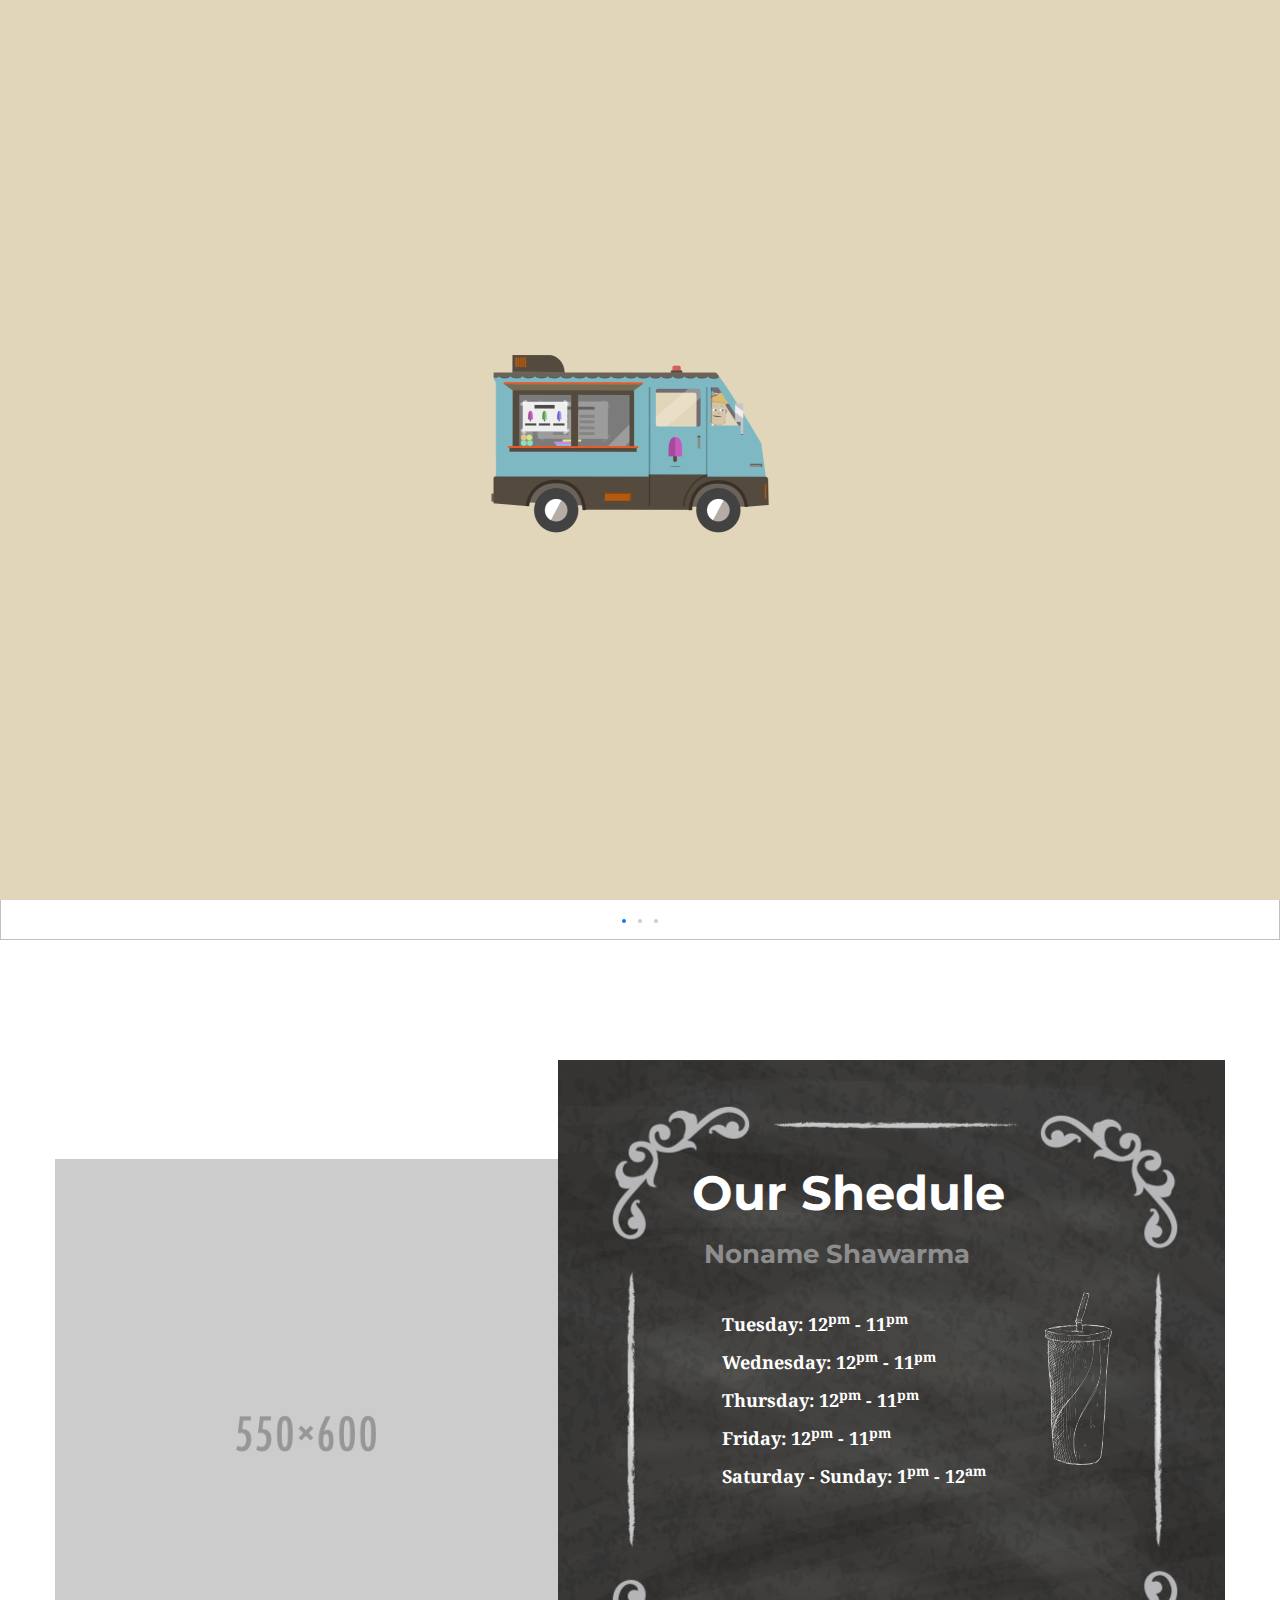
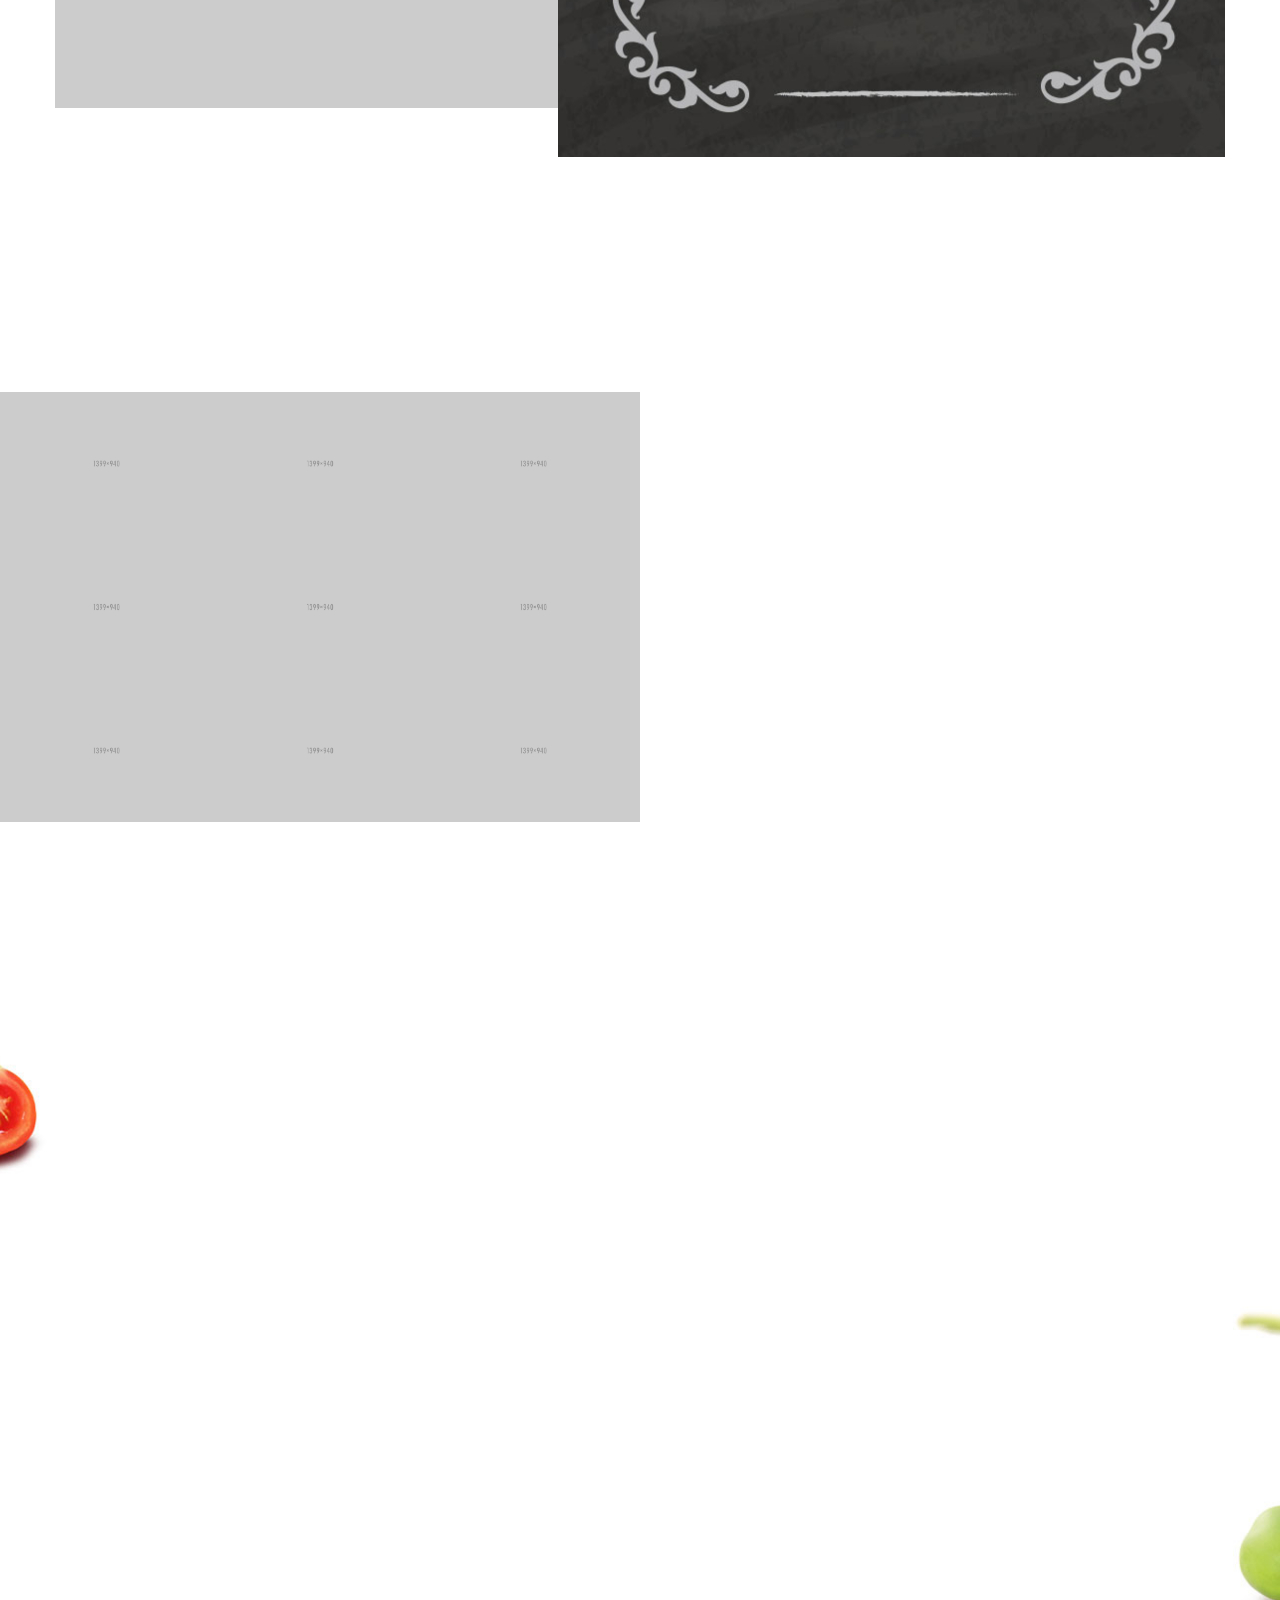
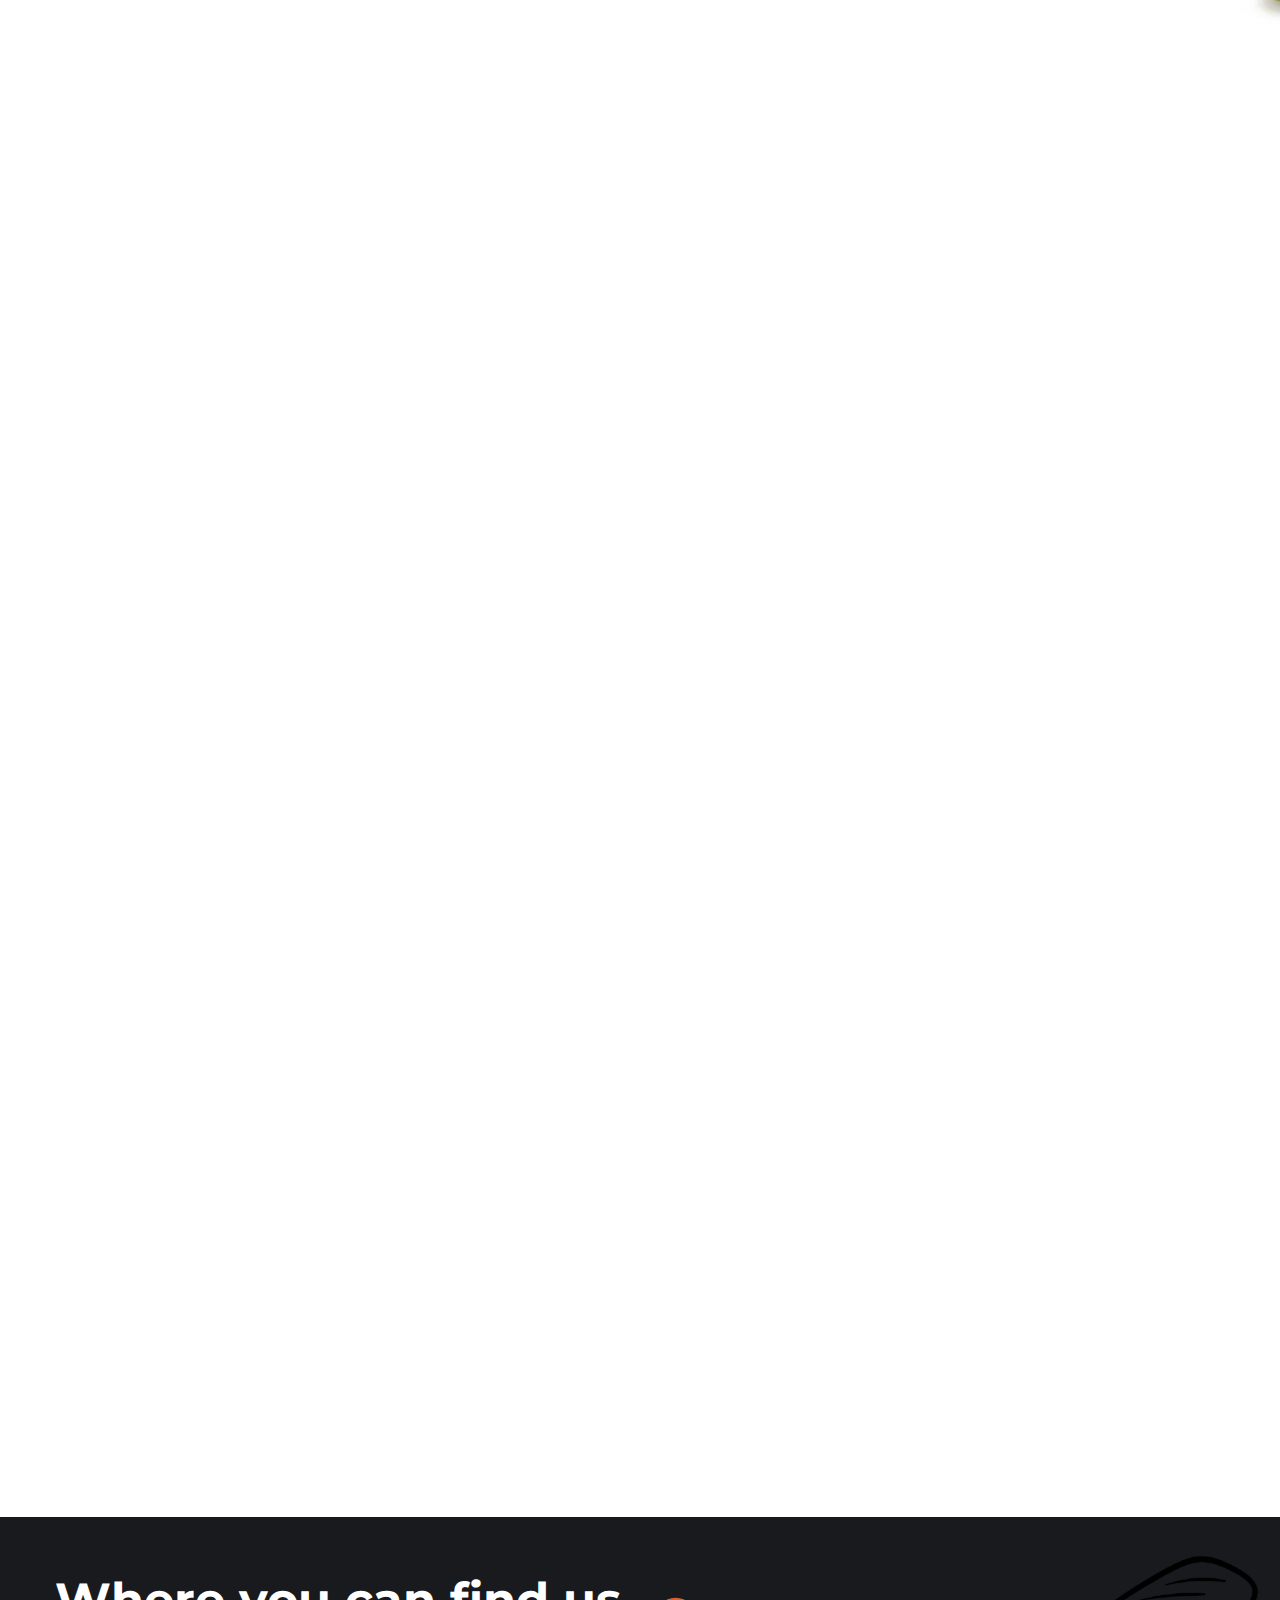
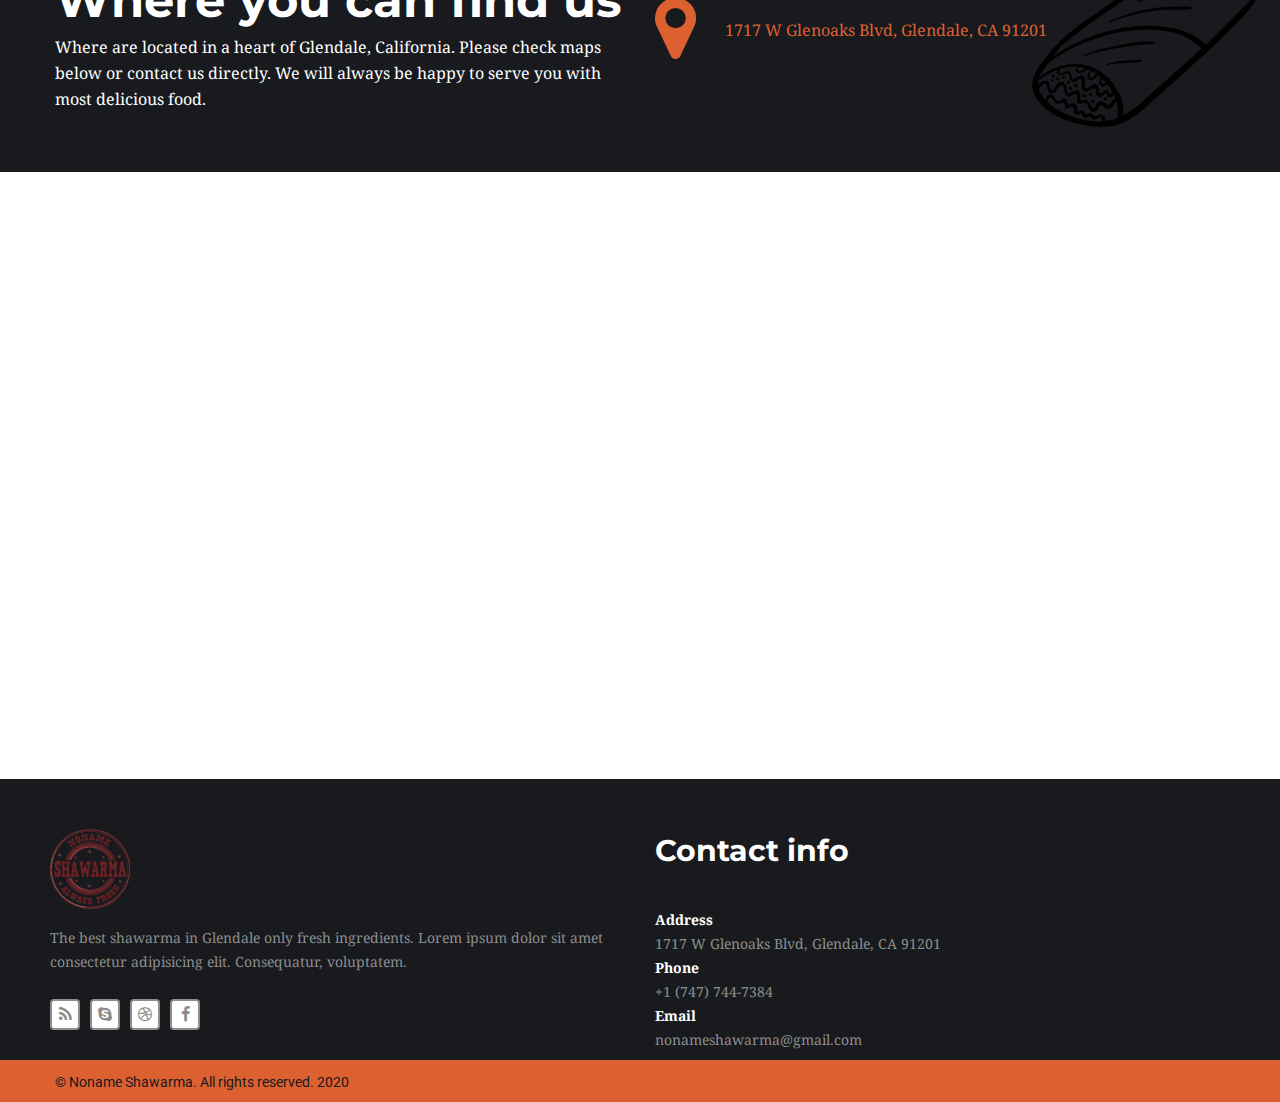
==== index.html @ 89494b56 "remove folder" ====
<!DOCTYPE html>
<html lang="zxx">
  <head>
    <meta charset="utf-8" />
    <meta http-equiv="X-UA-Compatible" content="IE=edge" />
    <meta name="viewport" content="width=device-width, initial-scale=1" />
    <title>Food Truck</title>

    <link
      href="https://fonts.googleapis.com/css?family=Droid+Serif:400,700"
      rel="stylesheet"
    />
    <link
      href="https://fonts.googleapis.com/css?family=Montserrat:400,700"
      rel="stylesheet"
    />
    <link
      href="https://fonts.googleapis.com/css?family=Roboto"
      rel="stylesheet"
    />
    <link href="css/font-awesome.css" rel="stylesheet" />
    <link href="css/bootstrap.css" rel="stylesheet" />
    <link href="css/swiper.css" rel="stylesheet" />
    <link href="css/extralayers.css" rel="stylesheet" />
    <link href="css/settings.css" rel="stylesheet" />
    <link href="css/animate.min.css" rel="stylesheet" />
    <link href="css/prettyPhoto.css" rel="stylesheet" />
    <link href="css/demo.css" rel="stylesheet" />
    <link href="css/jquery.mmenu.all.css" rel="stylesheet" />
    <link href="css/style.css" rel="stylesheet" />
    <link href="css/responsive.css" rel="stylesheet" />
    <!-- Link Swiper's CSS -->
    <link rel="stylesheet" href="https://unpkg.com/swiper/swiper-bundle.css" />
    <link
      rel="stylesheet"
      href="https://unpkg.com/swiper/swiper-bundle.min.css"
    />
    <!--[if lt IE 9]>
      <script src="https://oss.maxcdn.com/html5shiv/3.7.3/html5shiv.min.js"></script>
      <script src="https://oss.maxcdn.com/respond/1.4.2/respond.min.js"></script>
    <![endif]-->
  </head>
  <body>
    <!-- Page pre loader -->
    <div id="pre-loader">
      <div class="loader-holder">
        <div class="frame">
          <img src="images/Preloader.gif" alt="Food Truck" />
        </div>
      </div>
    </div>
    <div class="wrapper">
      <div class="header-part">
        <div class="container">
          <div class="menu-part-outer">
            <div class="menu-part">
              <ul>
                <li class="active">
                  <a href="index.html" title="Home">Home</a>
                </li>
                <li class="has-child">
                  <a href="menu.html" title="Menu">Menu</a>
                </li>
                <!-- <li>
                  <a href="truck-locator.html" title="Truck locator"
                    >Truck locator</a
                  >
                </li> -->
                <li class="logo"><a href="index.html"></a></li>
                <li class="has-child">
                  <a
                    href="https://www.instagram.com/nonameshawarma/"
                    target="_blank"
                    title="Menu"
                    >Social</a
                  >
                </li>
                <li><a href="#contact-link" title="contact">contact</a></li>
              </ul>
            </div>
            <!-- menu-part -->
            <div class="logo-header">
              <a href="index.html"
                ><img src="images/footer-logo.png" alt=""
              /></a>
            </div>
            <!-- logo-header -->
            <div id="page">
              <div class="header">
                <a href="#menu"></a>
              </div>
              <nav id="menu">
                <ul>
                  <li><a href="index.html" title="Home">Home</a></li>
                  <li><a href="menu.html" title="Menu">Menu</a></li>
                  <li>
                    <a href="truck-locator.html" title="Truck locator"
                      >Truck locator</a
                    >
                  </li>
                  <li>
                    <a href="event.html" title="events">events</a>
                    <ul>
                      <li><a href="event-detail.html">event detail</a></li>
                    </ul>
                  </li>
                  <li>
                    <a href="news.html" title="News">News</a>
                    <ul>
                      <li><a href="post-detail.html">News Detail</a></li>
                    </ul>
                  </li>
                  <li><a href="contact.html" title="contact">contact</a></li>
                </ul>
              </nav>
            </div>
          </div>
          <!-- menu-part-outer -->
        </div>
        <!-- container -->
      </div>
      <!-- header-part -->
      <section class="slider-container">
        <div class="slider-outer">
          <div class="tp-banner-container">
            <div class="tp-banner">
              <div class="swiper-container">
                <div class="swiper-wrapper">
                  <div class="swiper-slide">
                    <img
                      src="https://mail.google.com/mail/u/0?ui=2&ik=232710a83c&attid=0.8&permmsgid=msg-f:1682556437698358701&th=1759a42a5f8eadad&view=fimg&realattid=3d57c157b0941261_0.8&disp=thd&attbid=ANGjdJ-nJQZyqo1hHHexQqlPlWhj_lNgU8R8cTyTCaD-4FkSJ_5_DZv4pYjVX7fRWbt3xZByOl8xXS2xe9osiwS3dXTCxE9OPKJvf4fsbBp-A4pReiwX25YfOP1pVF8&ats=2524608000000&sz=w2880-h1578"
                    />
                  </div>
                  <div class="swiper-slide">
                    <img
                      src="https://mail.google.com/mail/u/0?ui=2&ik=232710a83c&attid=0.7&permmsgid=msg-f:1682556437698358701&th=1759a42a5f8eadad&view=fimg&realattid=3d57c157b0941261_0.7&disp=thd&attbid=ANGjdJ-dP_qUpBNmgFC09XYZTCrXDnKZhMYW5HkEhrTzPy_8p-PwEF9hOS5V_uXlZ9RYIa2oXEjOjABN4Dp7ZZE7nNYQZ9xH5L67FUxb_oUSV9oLgA0oSyt9uKiu9Pk&ats=2524608000000&sz=w2880-h1578"
                    />
                  </div>
                  <div class="swiper-slide">
                    <img
                      src="https://mail.google.com/mail/u/0?ui=2&ik=232710a83c&attid=0.9&permmsgid=msg-f:1682556437698358701&th=1759a42a5f8eadad&view=fimg&realattid=3d57c157b0941261_0.9&disp=thd&attbid=ANGjdJ_TNIIDiazNX3KzgmNWPQtUUXKFD_Fdeb9cah8-Iv35TYPgNvGI0HJAPEqVuGApESNNYTmkJLFRLYcv-8moQ3E3RNsGKEuazg9nNfFHH9OAB7dJeZ2f5GeazEE&ats=2524608000000&sz=w2880-h1578"
                    />
                  </div>
                </div>
                <!-- Add Pagination -->
                <div class="swiper-pagination"></div>
                <!-- Add Arrows -->
                <!-- <div class="swiper-button-next"></div>
                <div class="swiper-button-prev"></div> -->
              </div>
            </div>
          </div>
        </div>
        <!-- slider-outer -->
      </section>
      <!-- slider-container -->
      <div class="main-part">
        <section class="shedule-container">
          <div class="shedule-part">
            <div class="container">
              <div class="shedule-left">
                <img src="images/shedule-left.jpg" alt="" />
              </div>
              <div class="shedule-right">
                <img src="images/shedule-bg.jpg" alt="" />
                <div class="shedule-content">
                  <h2>Our Shedule</h2>
                  <h4>Noname Shawarma</h4>
                  <div class="shedule-inside">
                    <h6>Tuesday: 12<sup>pm</sup> - 11<sup>pm</sup></h6>
                    <h6>Wednesday: 12<sup>pm</sup> - 11<sup>pm</sup></h6>
                    <h6>Thursday: 12<sup>pm</sup> - 11<sup>pm</sup></h6>
                    <h6>Friday: 12<sup>pm</sup> - 11<sup>pm</sup></h6>
                    <h6>Saturday - Sunday: 1<sup>pm</sup> - 12<sup>am</sup></h6>
                  </div>
                  <div class="glass">
                    <img src="images/glass.png" alt="" />
                  </div>
                </div>
                <!-- shedule-content -->
              </div>
            </div>
            <!-- container -->
          </div>
          <!-- shedule-part -->
        </section>
        <!-- shedule-container -->
        <section class="gallery-container">
          <div class="container">
            <div
              class="heading wow fadeInLeft"
              data-wow-duration="1000ms"
              data-wow-delay="300ms"
            >
              <div class="row">
                <div class="text-center col-sm-12">
                  <h2>Our gallery</h2>
                </div>
              </div>
            </div>
            <!-- heading -->
          </div>
          <div class="gallery-outer">
            <div
              class="col-md-6 col-sm-6 col-xs-12 left-gallery"
              data-wow-duration="1000ms"
              data-wow-delay="400ms"
            >
              <div class="col-md-4 col-sm-4 col-xs-4 gallery-item">
                <a href="javascript:;"
                  ><img src="images/gallery-big-right1.jpg" alt="" /><i
                    class="fa fa-plus"
                    aria-hidden="true"
                  ></i
                ></a>
              </div>
              <div class="col-md-4 col-sm-4 col-xs-4 gallery-item">
                <a href="javascript:;"
                  ><img src="images/gallery-big-right2.jpg" alt="" /><i
                    class="fa fa-plus"
                    aria-hidden="true"
                  ></i
                ></a>
              </div>
              <div class="col-md-4 col-sm-4 col-xs-4 gallery-item">
                <a href="javascript:;"
                  ><img src="images/gallery-big-right3.jpg" alt="" /><i
                    class="fa fa-plus"
                    aria-hidden="true"
                  ></i
                ></a>
              </div>
              <div class="col-md-4 col-sm-4 col-xs-4 gallery-item">
                <a href="javascript:;"
                  ><img src="images/gallery-big-right4.jpg" alt="" /><i
                    class="fa fa-plus"
                    aria-hidden="true"
                  ></i
                ></a>
              </div>
              <div class="col-md-4 col-sm-4 col-xs-4 gallery-item">
                <a href="javascript:;"
                  ><img src="images/gallery-big-right5.jpg" alt="" /><i
                    class="fa fa-plus"
                    aria-hidden="true"
                  ></i
                ></a>
              </div>
              <div class="col-md-4 col-sm-4 col-xs-4 gallery-item">
                <a href="javascript:;"
                  ><img src="images/gallery-big-right6.jpg" alt="" /><i
                    class="fa fa-plus"
                    aria-hidden="true"
                  ></i
                ></a>
              </div>
              <div class="col-md-4 col-sm-4 col-xs-4 gallery-item">
                <a href="javascript:;"
                  ><img src="images/gallery-big-right7.jpg" alt="" /><i
                    class="fa fa-plus"
                    aria-hidden="true"
                  ></i
                ></a>
              </div>
              <div class="col-md-4 col-sm-4 col-xs-4 gallery-item">
                <a href="javascript:;"
                  ><img src="images/gallery-big-right8.jpg" alt="" /><i
                    class="fa fa-plus"
                    aria-hidden="true"
                  ></i
                ></a>
              </div>
              <div class="col-md-4 col-sm-4 col-xs-4 gallery-item">
                <a href="javascript:;"
                  ><img src="images/gallery-big-right9.jpg" alt="" /><i
                    class="fa fa-plus"
                    aria-hidden="true"
                  ></i
                ></a>
              </div>
            </div>
            <div
              class="col-md-6 col-sm-6 col-xs-12 right-gallery wow fadeInUp"
              data-wow-duration="1000ms"
              data-wow-delay="500ms"
            >
              <div class="gallery-block-right gallery clearfix">
                <a
                  href="images/gallery-big-right1.jpg"
                  rel="prettyPhoto[gallery1]"
                  ><img src="images/gallery-big-right1.jpg" alt="" /><i
                    class="fa fa-plus"
                    aria-hidden="true"
                  ></i
                ></a>
              </div>
            </div>
          </div>
          <!-- gallery-outer -->
        </section>
        <!-- gallery-container -->
        <section class="product-container">
          <!-- <div class="tomato"><img src="images/tomato.png" alt=""></div>
            <div class="mashroom"><img src="images/mashroom.png" alt=""></div>
            <div class="pie-larg"><img src="images/pea-larg.png" alt=""></div> -->
          <div class="container">
            <div
              class="heading wow fadeInLeft"
              data-wow-duration="1000ms"
              data-wow-delay="300ms"
            >
              <div class="row">
                <div class="text-center col-sm-12">
                  <h2>Check our dishes</h2>
                </div>
              </div>
            </div>
            <!-- heading -->
            <div class="dishes-container">
              <div class="row">
                <div
                  class="col-md-4 col-sm-4 col-xs-12 wow fadeInUp"
                  data-wow-duration="1000ms"
                  data-wow-delay="300ms"
                >
                  <div class="dishes-list">
                    <div class="dishes-img">
                      <a href="javascript:;">
                        <img src="images/dishes-item1.jpg" alt="" />
                        <div class="dishes_price">
                          <div class="dishes-price-content">
                            <div class="deshies-doll">$15</div>
                          </div>
                          <!-- dishes-price-content -->
                        </div>
                        <!-- dishes_price -->
                      </a>
                    </div>
                    <!-- dishes-img -->
                    <div class="dishes-content">
                      <h3><a href="javascript:;">Big Bur</a></h3>
                      <p>
                        Duis aute irure dolor in reprehenderit in voluptate
                        velit esse cillum dolore eu fugiat nulla
                      </p>
                      <a href="javascript:;" class="btn-black">New</a>
                    </div>
                    <!-- dishes-content -->
                  </div>
                  <!-- dishes-list -->
                </div>
                <div
                  class="col-md-4 col-sm-4 col-xs-12 wow fadeInUp"
                  data-wow-duration="1000ms"
                  data-wow-delay="300ms"
                >
                  <div class="dishes-list">
                    <div class="dishes-img">
                      <a href="javascript:;">
                        <img src="images/dishes-item2.jpg" alt="" />
                        <div class="dishes_price">
                          <div class="dishes-price-content">
                            <div class="deshies-doll">$19</div>
                          </div>
                          <!-- dishes-price-content -->
                        </div>
                        <!-- dishes_price -->
                      </a>
                    </div>
                    <!-- dishes-img -->
                    <div class="dishes-content">
                      <h3><a href="javascript:;">Quesadillas</a></h3>
                      <p>
                        Duis aute irure dolor in reprehenderit in voluptate
                        velit esse cillum dolore eu fugiat nulla
                      </p>
                      <a href="javascript:;" class="btn-black"
                        >Chef Selection</a
                      >
                    </div>
                    <!-- dishes-content -->
                  </div>
                  <!-- dishes-list -->
                </div>
                <div
                  class="col-md-4 col-sm-4 col-xs-12 wow fadeInUp"
                  data-wow-duration="1000ms"
                  data-wow-delay="300ms"
                >
                  <div class="dishes-list">
                    <div class="dishes-img">
                      <a href="javascript:;">
                        <img src="images/dishes-item3.jpg" alt="" />
                        <div class="dishes_price">
                          <div class="dishes-price-content">
                            <div class="deshies-doll">$21</div>
                          </div>
                          <!-- dishes-price-content -->
                        </div>
                        <!-- dishes_price -->
                      </a>
                    </div>
                    <!-- dishes-img -->
                    <div class="dishes-content">
                      <h3><a href="javascript:;">Hamburger</a></h3>
                      <p>
                        Duis aute irure dolor in reprehenderit in voluptate
                        velit esse cillum dolore eu fugiat nulla
                      </p>
                      <a href="javascript:;" class="btn-black">Recommended</a>
                    </div>
                    <!-- dishes-content -->
                  </div>
                  <!-- dishes-list -->
                </div>
                <div
                  class="col-md-4 col-sm-4 col-xs-12 wow fadeInDown"
                  data-wow-duration="1000ms"
                  data-wow-delay="300ms"
                >
                  <div class="dishes-list">
                    <div class="dishes-img">
                      <a href="javascript:;">
                        <img src="images/dishes-item4.jpg" alt="" />
                        <div class="dishes_price">
                          <div class="dishes-price-content">
                            <div class="deshies-doll">$15</div>
                          </div>
                          <!-- dishes-price-content -->
                        </div>
                        <!-- dishes_price -->
                      </a>
                    </div>
                    <!-- dishes-img -->
                    <div class="dishes-content">
                      <h3><a href="javascript:;">Fruits salad</a></h3>
                      <p>
                        Duis aute irure dolor in reprehenderit in voluptate
                        velit esse cillum dolore eu fugiat nulla
                      </p>
                      <a href="javascript:;" class="btn-black">Recommended</a>
                    </div>
                    <!-- dishes-content -->
                  </div>
                  <!-- dishes-list -->
                </div>
                <div
                  class="col-md-4 col-sm-4 col-xs-12 wow fadeInDown"
                  data-wow-duration="1000ms"
                  data-wow-delay="300ms"
                >
                  <div class="dishes-list">
                    <div class="dishes-img">
                      <a href="javascript:;">
                        <img src="images/dishes-item5.jpg" alt="" />
                        <div class="dishes_price">
                          <div class="dishes-price-content">
                            <div class="deshies-doll"><del>$25</del>$21</div>
                          </div>
                          <!-- dishes-price-content -->
                        </div>
                        <!-- dishes_price -->
                      </a>
                    </div>
                    <!-- dishes-img -->
                    <div class="dishes-content">
                      <h3><a href="javascript:;">Hamburger</a></h3>
                      <p>
                        Duis aute irure dolor in reprehenderit in voluptate
                        velit esse cillum dolore eu fugiat nulla
                      </p>
                      <a href="javascript:;" class="btn-black">New</a>
                    </div>
                    <!-- dishes-content -->
                  </div>
                  <!-- dishes-list -->
                </div>
                <div
                  class="col-md-4 col-sm-4 col-xs-12 wow fadeInDown"
                  data-wow-duration="1000ms"
                  data-wow-delay="300ms"
                >
                  <div class="dishes-list">
                    <div class="dishes-img">
                      <a href="javascript:;">
                        <img src="images/dishes-item6.jpg" alt="" />
                        <div class="dishes_price">
                          <div class="dishes-price-content">
                            <div class="deshies-doll">$21</div>
                          </div>
                          <!-- dishes-price-content -->
                        </div>
                        <!-- dishes_price -->
                      </a>
                    </div>
                    <!-- dishes-img -->
                    <div class="dishes-content">
                      <h3><a href="javascript:;">Salad</a></h3>
                      <p>
                        Duis aute irure dolor in reprehenderit in voluptate
                        velit esse cillum dolore eu fugiat nulla
                      </p>
                      <a href="javascript:;" class="btn-black"
                        >Chef Selection</a
                      >
                    </div>
                    <!-- dishes-content -->
                  </div>
                  <!-- dishes-list -->
                </div>
              </div>
            </div>
            <!-- dishes-container -->
          </div>
        </section>
        <section class="our-client-container">
          <div class="container">
            <div
              class="heading wow fadeInLeft"
              data-wow-duration="1000ms"
              data-wow-delay="300ms"
            >
              <div class="row">
                <div class="text-center col-sm-12">
                  <h2>What our clients say</h2>
                </div>
              </div>
            </div>
            <!-- heading -->
            <div class="our-client">
              <div class="col-md-4 col-sm-5 col-xs-12">
                <div
                  class="client-content wow fadeInUp"
                  data-wow-duration="1000ms"
                  data-wow-delay="300ms"
                >
                  <p>
                    <span class="quort">“</span>Lorem ipsum dolor sit amet,
                    consectetur adipisicing elit, sed do eiusmod tempor
                    incididunt ut labore et dolore magna aliqua. Ut enim ad
                    minim veniam, quis nostrud exercitation ullamco laboris nisi
                    ut aliquip ex ea commodo consequat.
                  </p>
                  <b>Alicia</b>
                </div>
                <!-- client-content -->
                <div
                  class="client-content wow fadeInUp"
                  data-wow-duration="1000ms"
                  data-wow-delay="300ms"
                >
                  <p>
                    <span class="quort">“</span>Lorem ipsum dolor sit amet,
                    consectetur adipisicing elit, sed do eiusmod tempor
                    incididunt ut labore et dolore magna aliqua. Ut enim ad
                    minim veniam, quis nostrud exercitation ullamco laboris nisi
                    ut aliquip ex ea commodo consequat.
                  </p>
                  <b>Marissa</b>
                </div>
                <!-- client-content -->
                <div
                  class="client-content wow fadeInUp"
                  data-wow-duration="1000ms"
                  data-wow-delay="300ms"
                >
                  <p>
                    <span class="quort">“</span>Lorem ipsum dolor sit amet,
                    consectetur adipisicing elit, sed do eiusmod tempor
                    incididunt ut labore et dolore magna aliqua. Ut enim ad
                    minim veniam, quis nostrud exercitation ullamco laboris nisi
                    ut aliquip ex ea commodo consequat.
                  </p>
                  <b>Tom</b>
                </div>
                <!-- client-content -->
              </div>
              <div
                class="col-md-8 col-sm-7 col-xs-12 wow fadeInUp"
                data-wow-duration="1000ms"
                data-wow-delay="300ms"
              >
                <img src="images/client.jpg" alt="" />
              </div>
            </div>
            <!-- our-client -->
          </div>
        </section>
        <!-- our-client-container -->
        <section class="find-container">
          <div class="find-where-you">
            <!-- <div class="food1">
              <img src="images/food1.png" alt="" />
            </div> -->
            <div class="container">
              <div class="row">
                <div class="col-md-6 col-sm-6 col-xs-12 find-location-left">
                  <h2>Where you can find us</h2>
                  <p>
                    Where are located in a heart of Glendale, California. Please check maps below or contact us directly. We will always be happy to serve you with most delicious food.
                  </p>
                </div>
                <div class="col-md-6 col-sm-6 col-xs12 find-location-right">
                  <div class="location">
                    <i class="fa fa-map-marker" aria-hidden="true"></i>
                  </div>
                  <div class="location-content">
                    <p>
                      1717 W Glenoaks Blvd, Glendale, CA 91201
                    </p>
                  </div>
                </div>
              </div>
            </div>
            <div class="food2">
              <img src="images/food3.png" alt="wrap" />
            </div>
          </div>
          <!-- find-where-you -->
        </section>
        <!-- find-container -->
        <div class="map-outer">
          <!-- <div id="truck-locator"></div>
        </div> -->
        <div style="width: 100%"><iframe class="map" width="100%" height="600" frameborder="0" scrolling="no" marginheight="0" marginwidth="0" src="https://maps.google.com/maps?width=100%25&amp;height=600&amp;hl=en&amp;q=1717%20W%20Glenoaks%20Blvd,%20Glendale,%20CA%2091201+(Noname%20Shawarma)&amp;t=&amp;z=14&amp;ie=UTF8&amp;iwloc=B&amp;output=embed"></iframe></div>
      </div>
      <!-- main-part -->
      <div class="footer-part">
        <div class="container">
          <div class="row">
            <div class="col-md-6 col-sm-4 col-xs-12">
              <div class="footer-column">
                <div class="footer-logo">
                  <!-- <a href="index.html"
                    ><img src="images/footer-logo.png" alt=""
                  /></a> -->
                  <a href="index.html"
                    ><img src="images/noname-logo-tr.png" alt=""
                  /></a>
                </div>
                <p>
                  The best shawarma in Glendale
only fresh ingredients. Lorem ipsum dolor sit amet consectetur adipisicing elit. Consequatur, voluptatem.
                </p>
                <div class="social">
                  <ul>
                    <li>
                      <a href="javascript:;"
                        ><i class="fa fa-rss" aria-hidden="true"></i
                      ></a>
                    </li>
                    <li>
                      <a href="javascript:;"
                        ><i class="fa fa-skype" aria-hidden="true"></i
                      ></a>
                    </li>
                    <li>
                      <a href="javascript:;"
                        ><i class="fa fa-dribbble" aria-hidden="true"></i
                      ></a>
                    </li>
                    <li>
                      <a href="javascript:;"
                        ><i class="fa fa-facebook" aria-hidden="true"></i
                      ></a>
                    </li>
                  </ul>
                </div>
                <!-- social -->
              </div>
              <!-- footer-column -->
            </div>
            <div class="col-md-6 col-sm-3 col-xs-12">
              <div class="footer-column" id="contact-link">
                <h3>Contact info</h3>
                <div class="address-outer">
                  <div class="address-blog">
                    <h6>Address</h6>
                    <p>1717 W Glenoaks Blvd, Glendale, CA 91201</p>
                  </div>
                  <!-- address-blog -->
                  <div class="address-blog">
                    <h6>Phone</h6>
                    <a href="javascript:;">+1 (747) 744-7384‬</a>
                  </div>
                  <!-- address-blog -->
                  <div class="address-blog">
                    <h6>Email</h6>
                    <a href="mailto:nonameshawarma@gmail.com"
                      >nonameshawarma@gmail.com</a
                    >
                  </div>
                  <!-- address-blog -->
                </div>
                <!-- address-outer -->
              </div>
              <!-- footer-column -->
            </div>

          </div>
        </div>
        <div class="footer-bottom">
          <div class="container">
            <p>© Noname Shawarma. All rights reserved. 2020</p>
          </div>
        </div>
      </div>
      <!-- footer-part -->
    </div>
    <!-- wrapper -->
    <a href="javascript:;" class="top-arrow"></a>
    <script src="js/jquery.min.js"></script>
    <script src="https://maps.googleapis.com/maps/api/js?key=AIzaSyAf6My1Jfdi1Fmj-DUmX_CcNOZ6FLkQ4Os"></script>
    <script src="js/bootstrap.js"></script>
    <script src="js/swiper.js"></script>
    <script src="js/jquery.themepunch.plugins.min.js"></script>
    <script src="js/jquery.themepunch.revolution.min.js"></script>
    <script src="js/wow.min.js"></script>
    <script src="js/jquery.mmenu.min.all.js"></script>
    <script src="js/jquery.prettyPhoto.js"></script>
    <script src="js/jquery.isotope.js"></script>
    <script src="js/script.js"></script>

    <script src="https://unpkg.com/swiper/swiper-bundle.js"></script>
    <script src="https://unpkg.com/swiper/swiper-bundle.min.js"></script>
    <script>
      var swiper = new Swiper('.swiper-container', {
        spaceBetween: 30,
        centeredSlides: true,
        autoplay: {
          delay: 2500,
          disableOnInteraction: false,
        },
        pagination: {
          el: '.swiper-pagination',
          clickable: true,
        },
        navigation: {
          nextEl: '.swiper-button-next',
          prevEl: '.swiper-button-prev',
        },
      });
    </script>
  </body>
</html>
---- css/extralayers.css ----
/**********************************************************
***********************************************************
***********************************************************



   SOME MORE LAYER EXAMPLES, USE ONLY WHICH YOU NEED,
   TO SAVE LOAD TIME 



***********************************************************
***********************************************************
***********************************************************/





.tp-caption.medium_grey {
position:absolute;
color:#fff;
text-shadow:0px 2px 5px rgba(0, 0, 0, 0.5);
font-weight:700;
font-size:20px;
line-height:30px;
padding:2px 4px;
margin:0px;
border-width:0px;
border-style:none;
background-color:#888;
white-space:nowrap;
}

.tp-caption.small_text {
position:absolute;
color:#fff;
text-shadow:0px 2px 5px rgba(0, 0, 0, 0.5);
font-weight:700;
font-size:14px;
line-height:25px;
margin:0px;
border-width:0px;
border-style:none;
white-space:nowrap;
}

.tp-caption.medium_text {
position:absolute;
color:#fff;
text-shadow:0px 2px 5px rgba(0, 0, 0, 0.5);
font-weight:700;
font-size:20px;
line-height:30px;
margin:0px;
border-width:0px;
border-style:none;
white-space:nowrap;
}

.tp-caption.large_text {
position:absolute;
color:#fff;
text-shadow:0px 2px 5px rgba(0, 0, 0, 0.5);
font-weight:700;
font-size:40px;
line-height:40px;
margin:0px;
border-width:0px;
border-style:none;
white-space:nowrap;
}

.tp-caption.very_large_text {
position:absolute;
color:#fff;
text-shadow:0px 2px 5px rgba(0, 0, 0, 0.5);
font-weight:700;
font-size:60px;
line-height:60px;
margin:0px;
border-width:0px;
border-style:none;
white-space:nowrap;
letter-spacing:-2px;
}

.tp-caption.very_big_white {
position:absolute;
color:#fff;
text-shadow:none;
font-weight:800;
font-size:60px;
line-height:60px;
margin:0px;
border-width:0px;
border-style:none;
white-space:nowrap;
padding:0px 4px;
padding-top:1px;
background-color:#000;
}

.tp-caption.very_big_black {
position:absolute;
color:#000;
text-shadow:none;
font-weight:700;
font-size:60px;
line-height:60px;
margin:0px;
border-width:0px;
border-style:none;
white-space:nowrap;
padding:0px 4px;
padding-top:1px;
background-color:#fff;
}

.tp-caption.modern_medium_fat {
position:absolute;
color:#000;
text-shadow:none;
font-weight:800;
font-size:24px;
line-height:20px;
margin:0px;
border-width:0px;
border-style:none;
white-space:nowrap;
}

.tp-caption.modern_medium_fat_white {
position:absolute;
color:#fff;
text-shadow:none;
font-weight:800;
font-size:24px;
line-height:20px;
margin:0px;
border-width:0px;
border-style:none;
white-space:nowrap;
}

.tp-caption.modern_medium_light {
position:absolute;
color:#000;
text-shadow:none;
font-weight:300;
font-size:24px;
line-height:20px;
margin:0px;
border-width:0px;
border-style:none;
white-space:nowrap;
}

.tp-caption.modern_big_bluebg {
position:absolute;
color:#fff;
text-shadow:none;
font-weight:800;
font-size:30px;
line-height:36px;
padding:3px 10px;
margin:0px;
border-width:0px;
border-style:none;
background-color:#4e5b6c;
letter-spacing:0;
}

.tp-caption.modern_big_redbg {
position:absolute;
color:#fff;
text-shadow:none;
font-weight:300;
font-size:30px;
line-height:36px;
padding:3px 10px;
padding-top:1px;
margin:0px;
border-width:0px;
border-style:none;
background-color:#de543e;
letter-spacing:0;
}

.tp-caption.modern_small_text_dark {
position:absolute;
color:#555;
text-shadow:none;
font-size:14px;
line-height:22px;
margin:0px;
border-width:0px;
border-style:none;
white-space:nowrap;
}

.tp-caption.boxshadow {
-moz-box-shadow:0px 0px 20px rgba(0, 0, 0, 0.5);
-webkit-box-shadow:0px 0px 20px rgba(0, 0, 0, 0.5);
box-shadow:0px 0px 20px rgba(0, 0, 0, 0.5);
}

.tp-caption.black {
color:#000;
text-shadow:none;
}

.tp-caption.noshadow {
text-shadow:none;
}

.tp-caption.thinheadline_dark {
position:absolute;
color:rgba(0,0,0,0.85);
text-shadow:none;
font-weight:300;
font-size:30px;
line-height:30px;
background-color:transparent;
}

.tp-caption.thintext_dark {
position:absolute;
color:rgba(0,0,0,0.85);
text-shadow:none;
font-weight:300;
font-size:16px;
line-height:26px;
background-color:transparent;
}

.tp-caption.largeblackbg {
position:absolute;
color:#fff;
text-shadow:none;
font-weight:300;
font-size:50px;
line-height:70px;
background-color:#000;
padding:0px 20px;
-webkit-border-radius:0px;
-moz-border-radius:0px;
border-radius:0px;
}

.tp-caption.largepinkbg {
position:absolute;
color:#fff;
text-shadow:none;
font-weight:300;
font-size:50px;
line-height:70px;
background-color:#db4360;
padding:0px 20px;
-webkit-border-radius:0px;
-moz-border-radius:0px;
border-radius:0px;
}

.tp-caption.largewhitebg {
position:absolute;
color:#000;
text-shadow:none;
font-weight:300;
font-size:50px;
line-height:70px;
background-color:#fff;
padding:0px 20px;
-webkit-border-radius:0px;
-moz-border-radius:0px;
border-radius:0px;
}

.tp-caption.largegreenbg {
position:absolute;
color:#fff;
text-shadow:none;
font-weight:300;
font-size:50px;
line-height:70px;
background-color:#67ae73;
padding:0px 20px;
-webkit-border-radius:0px;
-moz-border-radius:0px;
border-radius:0px;
}

.tp-caption.excerpt {
font-size:36px;
line-height:36px;
font-weight:700;
color:#ffffff;
text-decoration:none;
background-color:rgba(0, 0, 0, 1);
text-shadow:none;
margin:0px;
letter-spacing:-1.5px;
padding:1px 4px 0px 4px;
width:150px;
white-space:normal !important;
height:auto;
border-width:0px;
border-color:rgb(255, 255, 255);
border-style:none;
}

.tp-caption.large_bold_grey {
font-size:60px;
line-height:60px;
font-weight:800;
color:rgb(102, 102, 102);
text-decoration:none;
background-color:transparent;
text-shadow:none;
margin:0px;
padding:1px 4px 0px;
border-width:0px;
border-color:rgb(255, 214, 88);
border-style:none;
}

.tp-caption.medium_thin_grey {
font-size:34px;
line-height:30px;
font-weight:300;
color:rgb(102, 102, 102);
text-decoration:none;
background-color:transparent;
padding:1px 4px 0px;
text-shadow:none;
margin:0px;
border-width:0px;
border-color:rgb(255, 214, 88);
border-style:none;
}

.tp-caption.small_thin_grey {
font-size:18px;
line-height:26px;
font-weight:300;
color:rgb(117, 117, 117);
text-decoration:none;
background-color:transparent;
padding:1px 4px 0px;
text-shadow:none;
margin:0px;
border-width:0px;
border-color:rgb(255, 214, 88);
border-style:none;
}

.tp-caption.lightgrey_divider {
text-decoration:none;
background-color:rgba(235, 235, 235, 1);
width:370px;
height:3px;
background-position:initial initial;
background-repeat:initial initial;
border-width:0px;
border-color:rgb(34, 34, 34);
border-style:none;
}

.tp-caption.large_bold_darkblue {
font-size:58px;
line-height:60px;
font-weight:800;
color:rgb(52, 73, 94);
text-decoration:none;
background-color:transparent;
border-width:0px;
border-color:rgb(255, 214, 88);
border-style:none;
}

.tp-caption.medium_bg_darkblue {
font-size:20px;
line-height:20px;
font-weight:800;
color:rgb(255, 255, 255);
text-decoration:none;
background-color:rgb(52, 73, 94);
padding:10px;
border-width:0px;
border-color:rgb(255, 214, 88);
border-style:none;
}

.tp-caption.medium_bold_red {
font-size:24px;
line-height:30px;
font-weight:800;
color:rgb(227, 58, 12);
text-decoration:none;
background-color:transparent;
padding:0px;
border-width:0px;
border-color:rgb(255, 214, 88);
border-style:none;
}

.tp-caption.medium_light_red {
font-size:21px;
line-height:26px;
font-weight:300;
color:rgb(227, 58, 12);
text-decoration:none;
background-color:transparent;
padding:0px;
border-width:0px;
border-color:rgb(255, 214, 88);
border-style:none;
}

.tp-caption.medium_bg_red {
font-size:20px;
line-height:20px;
font-weight:800;
color:rgb(255, 255, 255);
text-decoration:none;
background-color:rgb(227, 58, 12);
padding:10px;
border-width:0px;
border-color:rgb(255, 214, 88);
border-style:none;
}

.tp-caption.medium_bold_orange {
font-size:24px;
line-height:30px;
font-weight:800;
color:rgb(243, 156, 18);
text-decoration:none;
background-color:transparent;
border-width:0px;
border-color:rgb(255, 214, 88);
border-style:none;
}

.tp-caption.medium_bg_orange {
font-size:20px;
line-height:20px;
font-weight:800;
color:rgb(255, 255, 255);
text-decoration:none;
background-color:rgb(243, 156, 18);
padding:10px;
border-width:0px;
border-color:rgb(255, 214, 88);
border-style:none;
}

.tp-caption.grassfloor {
text-decoration:none;
background-color:rgba(160, 179, 151, 1);
width:4000px;
height:150px;
border-width:0px;
border-color:rgb(34, 34, 34);
border-style:none;
}

.tp-caption.large_bold_white {
font-size:58px;
line-height:60px;
font-weight:800;
color:rgb(255, 255, 255);
text-decoration:none;
background-color:transparent;
border-width:0px;
border-color:rgb(255, 214, 88);
border-style:none;
}

.tp-caption.medium_light_white {
font-size:30px;
line-height:36px;
font-weight:300;
color:rgb(255, 255, 255);
text-decoration:none;
background-color:transparent;
padding:0px;
border-width:0px;
border-color:rgb(255, 214, 88);
border-style:none;
}

.tp-caption.mediumlarge_light_white {
font-size:34px;
line-height:40px;
font-weight:300;
color:rgb(255, 255, 255);
text-decoration:none;
background-color:transparent;
padding:0px;
border-width:0px;
border-color:rgb(255, 214, 88);
border-style:none;
}

.tp-caption.mediumlarge_light_white_center {
font-size:34px;
line-height:40px;
font-weight:300;
color:#ffffff;
text-decoration:none;
background-color:transparent;
padding:0px 0px 0px 0px;
text-align:center;
border-width:0px;
border-color:rgb(255, 214, 88);
border-style:none;
}

.tp-caption.medium_bg_asbestos {
font-size:20px;
line-height:20px;
font-weight:800;
color:rgb(255, 255, 255);
text-decoration:none;
background-color:rgb(127, 140, 141);
padding:10px;
border-width:0px;
border-color:rgb(255, 214, 88);
border-style:none;
}

.tp-caption.medium_light_black {
font-size:30px;
line-height:36px;
font-weight:300;
color:rgb(0, 0, 0);
text-decoration:none;
background-color:transparent;
padding:0px;
border-width:0px;
border-color:rgb(255, 214, 88);
border-style:none;
}

.tp-caption.large_bold_black {
font-size:58px;
line-height:60px;
font-weight:800;
color:rgb(0, 0, 0);
text-decoration:none;
background-color:transparent;
border-width:0px;
border-color:rgb(255, 214, 88);
border-style:none;
}

.tp-caption.mediumlarge_light_darkblue {
font-size:34px;
line-height:40px;
font-weight:300;
color:rgb(52, 73, 94);
text-decoration:none;
background-color:transparent;
padding:0px;
border-width:0px;
border-color:rgb(255, 214, 88);
border-style:none;
}

.tp-caption.small_light_white {
font-size:17px;
line-height:28px;
font-weight:300;
color:rgb(255, 255, 255);
text-decoration:none;
background-color:transparent;
padding:0px;
border-width:0px;
border-color:rgb(255, 214, 88);
border-style:none;
}

.tp-caption.roundedimage {
border-width:0px;
border-color:rgb(34, 34, 34);
border-style:none;
}

.tp-caption.large_bg_black {
font-size:40px;
line-height:40px;
font-weight:800;
color:rgb(255, 255, 255);
text-decoration:none;
background-color:rgb(0, 0, 0);
padding:10px 20px 15px;
border-width:0px;
border-color:rgb(255, 214, 88);
border-style:none;
}

.tp-caption.mediumwhitebg {
font-size:30px;
line-height:30px;
font-weight:300;
color:rgb(0, 0, 0);
text-decoration:none;
background-color:rgb(255, 255, 255);
padding:5px 15px 10px;
text-shadow:none;
border-width:0px;
border-color:rgb(0, 0, 0);
border-style:none;
}

.tp-caption.large_bold_white_25 {
font-size:55px;
line-height:65px;
font-weight:700;
color:#fff;
text-decoration:none;
background-color:transparent;
text-align:center;
text-shadow:#000 0px 5px 10px;
border-width:0px;
border-color:rgb(255, 255, 255);
border-style:none;
}

.tp-caption.medium_text_shadow {
font-size:25px;
line-height:25px;
font-weight:600;
color:#fff;
text-decoration:none;
background-color:transparent;
text-align:center;
text-shadow:#000 0px 5px 10px;
border-width:0px;
border-color:rgb(255, 255, 255);
border-style:none;
}

.tp-caption.black_heavy_60 {
font-size:60px;
line-height:60px;
font-weight:900;
color:rgb(0, 0, 0);
text-decoration:none;
background-color:transparent;
text-shadow:none;
border-width:0px;
border-color:rgb(0, 0, 0);
border-style:none;
}

.tp-caption.white_heavy_40 {
font-size:40px;
line-height:40px;
font-weight:900;
color:rgb(255, 255, 255);
text-decoration:none;
background-color:transparent;
text-shadow:none;
border-width:0px;
border-color:rgb(0, 0, 0);
border-style:none;
}

.tp-caption.grey_heavy_72 {
font-size:72px;
line-height:72px;
font-weight:900;
color:rgb(213, 210, 210);
text-decoration:none;
background-color:transparent;
text-shadow:none;
border-width:0px;
border-color:rgb(0, 0, 0);
border-style:none;
}

.tp-caption.grey_regular_18 {
font-size:18px;
line-height:26px;
color:rgb(119, 119, 119);
text-decoration:none;
background-color:transparent;
text-shadow:none;
border-width:0px;
border-color:rgb(0, 0, 0);
border-style:none;
}

.tp-caption.black_thin_34 {
font-size:35px;
line-height:35px;
font-weight:100;
color:rgb(0, 0, 0);
text-decoration:none;
background-color:transparent;
text-shadow:none;
border-width:0px;
border-color:rgb(0, 0, 0);
border-style:none;
}

.tp-caption.arrowicon {
line-height:1px;
border-width:0px;
border-color:rgb(34, 34, 34);
border-style:none;
}

.tp-caption.light_heavy_60 {
font-size:60px;
line-height:60px;
font-weight:900;
color:rgb(255, 255, 255);
text-decoration:none;
background-color:transparent;
text-shadow:none;
border-width:0px;
border-color:rgb(0, 0, 0);
border-style:none;
}

.tp-caption.black_bold_40 {
font-size:40px;
line-height:40px;
font-weight:800;
color:rgb(0, 0, 0);
text-decoration:none;
background-color:transparent;
text-shadow:none;
border-width:0px;
border-color:rgb(0, 0, 0);
border-style:none;
}

.tp-caption.light_heavy_70 {
font-size:70px;
line-height:70px;
font-weight:900;
color:rgb(255, 255, 255);
text-decoration:none;
background-color:transparent;
text-shadow:none;
border-width:0px;
border-color:rgb(0, 0, 0);
border-style:none;
}

.tp-caption.black_heavy_70 {
font-size:70px;
line-height:70px;
font-weight:900;
color:rgb(0, 0, 0);
text-decoration:none;
background-color:transparent;
text-shadow:none;
border-width:0px;
border-color:rgb(0, 0, 0);
border-style:none;
}

.tp-caption.black_bold_bg_20 {
font-size:20px;
line-height:20px;
font-weight:900;
color:rgb(255, 255, 255);
text-decoration:none;
background-color:rgb(0, 0, 0);
padding:5px 8px;
text-shadow:none;
border-width:0px;
border-color:rgb(0, 0, 0);
border-style:none;
}

.tp-caption.greenbox30 {
line-height:30px;
text-decoration:none;
background-color:rgb(134, 181, 103);
padding:0px 14px;
border-width:0px;
border-color:rgb(34, 34, 34);
border-style:none;
}

.tp-caption.blue_heavy_60 {
font-size:60px;
line-height:60px;
font-weight:900;
color:rgb(255, 255, 255);
text-decoration:none;
background-color:rgb(49, 165, 203);
padding:3px 10px;
text-shadow:none;
border-width:0px;
border-color:rgb(0, 0, 0);
border-style:none;
}

.tp-caption.green_bold_bg_20 {
font-size:20px;
line-height:20px;
font-weight:900;
color:rgb(255, 255, 255);
text-decoration:none;
background-color:rgb(134, 181, 103);
padding:5px 8px;
text-shadow:none;
border-width:0px;
border-color:rgb(0, 0, 0);
border-style:none;
}

.tp-caption.whitecircle_600px {
line-height:1px;
width:800px;
height:800px;
text-decoration:none;
background:linear-gradient(to bottom,  rgba(238,238,238,1) 0%,rgba(255,255,255,1) 100%);
filter:progid;
background-color:transparent;
border-radius:400px 400px 400px 400px;
border-width:0px;
border-color:rgb(34, 34, 34);
border-style:none;
}

.tp-caption.fullrounded {
border-radius:400px 400px 400px 400px;
border-width:0px;
border-color:rgb(34, 34, 34);
border-style:none;
}

.tp-caption.light_heavy_40 {
font-size:40px;
line-height:40px;
font-weight:900;
color:rgb(255, 255, 255);
text-decoration:none;
background-color:transparent;
text-shadow:none;
border-width:0px;
border-color:rgb(0, 0, 0);
border-style:none;
}

.tp-caption.white_thin_34 {
font-size:35px;
line-height:35px;
font-weight:200;
color:rgb(255, 255, 255);
text-decoration:none;
background-color:transparent;
text-shadow:none;
border-width:0px;
border-color:rgb(0, 0, 0);
border-style:none;
}

.tp-caption.fullbg_gradient {
width:100%;
height:100%;
text-decoration:none;
background-color:#490202;
border-width:0px;
border-color:rgb(0, 0, 0);
border-style:none;
}

.tp-caption.light_medium_30 {
font-size:30px;
line-height:40px;
font-weight:700;
color:rgb(255, 255, 255);
text-decoration:none;
background-color:transparent;
text-shadow:none;
border-width:0px;
border-color:rgb(0, 0, 0);
border-style:none;
}

.tp-caption.red_bold_bg_20 {
font-size:20px;
line-height:20px;
font-weight:900;
color:rgb(255, 255, 255);
text-decoration:none;
background-color:rgb(224, 51, 0);
padding:5px 8px;
text-shadow:none;
border-width:0px;
border-color:rgb(0, 0, 0);
border-style:none;
}

.tp-caption.blue_bold_bg_20 {
font-size:20px;
line-height:20px;
font-weight:900;
color:rgb(255, 255, 255);
text-decoration:none;
background-color:rgb(53, 152, 220);
padding:5px 8px;
text-shadow:none;
border-width:0px;
border-color:rgb(0, 0, 0);
border-style:none;
}

.tp-caption.white_bold_bg_20 {
font-size:20px;
line-height:20px;
font-weight:900;
color:rgb(0, 0, 0);
text-decoration:none;
background-color:rgb(255, 255, 255);
padding:5px 8px;
text-shadow:none;
border-width:0px;
border-color:rgb(0, 0, 0);
border-style:none;
}

.tp-caption.white_heavy_70 {
font-size:70px;
line-height:70px;
font-weight:900;
color:rgb(255, 255, 255);
text-decoration:none;
background-color:transparent;
text-shadow:none;
border-width:0px;
border-color:rgb(0, 0, 0);
border-style:none;
}

.tp-caption.light_heavy_70_shadowed {
font-size:70px;
line-height:70px;
font-weight:900;
color:#ffffff;
text-decoration:none;
background-color:transparent;
text-shadow:0px 0px 7px rgba(0, 0, 0, 0.25);
border-width:0px;
border-color:rgb(0, 0, 0);
border-style:none;
}

.tp-caption.light_medium_30_shadowed {
font-size:30px;
line-height:40px;
font-weight:700;
color:#ffffff;
text-decoration:none;
background-color:transparent;
text-shadow:0px 0px 7px rgba(0, 0, 0, 0.25);
border-width:0px;
border-color:rgb(0, 0, 0);
border-style:none;
}

.tp-caption.blackboxed_heavy {
font-size:70px;
line-height:70px;
font-weight:800;
color:rgb(255, 255, 255);
text-decoration:none;
background-color:rgb(0, 0, 0);
padding:5px 20px;
text-shadow:rgba(0, 0, 0, 0.14902) 0px 0px 7px;
border-width:0px;
border-color:rgb(0, 0, 0);
border-style:none;
}

.tp-caption.bignumbers_white {
color:#ffffff;
background-color:rgba(0, 0, 0, 0);
font-size:84px;
line-height:84px;
font-weight:800;
text-decoration:none;
padding:0px 0px 0px 0px;
text-shadow:rgba(0, 0, 0, 0.247059) 0px 0px 7px;
border-width:0px;
border-color:rgb(255, 255, 255);
border-style:none solid none none;
}

.tp-caption.whiteline_long {
line-height:1px;
min-width:660px;
background-color:transparent;
text-decoration:none;
border-width:2px 0px 0px 0px;
border-color:rgb(255, 255, 255) rgb(34, 34, 34) rgb(34, 34, 34) rgb(34, 34, 34);
border-style:solid none none none;
}

.tp-caption.light_medium_20_shadowed {
font-size:20px;
line-height:30px;
font-weight:700;
color:#ffffff;
text-decoration:none;
background-color:transparent;
text-shadow:0px 0px 7px rgba(0, 0, 0, 0.25);
border-width:0px;
border-color:rgb(0, 0, 0);
border-style:none;
}

.tp-caption.fullgradient_overlay {
background:linear-gradient(to bottom,  rgba(0,0,0,0) 0%,rgba(0,0,0,0.5) 100%);
filter:progid;
width:100%;
height:100%;
border-width:0px;
border-color:rgb(34, 34, 34);
border-style:none;
}

.tp-caption.light_medium_20 {
font-size:20px;
line-height:30px;
font-weight:700;
color:#ffffff;
text-decoration:none;
background-color:transparent;
border-width:0px;
border-color:rgb(0, 0, 0);
border-style:none;
}

.tp-caption.reddishbg_heavy_70 {
font-size:70px;
line-height:70px;
font-weight:900;
color:rgb(255, 255, 255);
text-decoration:none;
background-color:rgba(100, 1, 24, 0.8);
padding:50px;
text-shadow:none;
border-width:0px;
border-color:rgb(0, 0, 0);
border-style:none;
}

.tp-caption.borderbox_725x130 {
min-width:725px;
min-height:130px;
background-color:transparent;
text-decoration:none;
border-width:2px;
border-color:rgb(255, 255, 255);
border-style:solid;
}

.tp-caption.light_heavy_34 {
font-size:34px;
line-height:34px;
font-weight:900;
color:rgb(255, 255, 255);
text-decoration:none;
background-color:transparent;
text-shadow:none;
border-width:0px;
border-color:rgb(0, 0, 0);
border-style:none;
}

.tp-caption.black_thin_30 {
font-size:30px;
line-height:30px;
font-weight:100;
color:rgb(0, 0, 0);
text-decoration:none;
background-color:transparent;
text-shadow:none;
border-width:0px;
border-color:rgb(0, 0, 0);
border-style:none;
}

.tp-caption.black_thin_whitebg_30 {
font-size:30px;
line-height:30px;
font-weight:300;
color:rgb(0, 0, 0);
text-decoration:none;
background-color:rgb(255, 255, 255);
padding:5px 10px;
text-shadow:none;
border-width:0px;
border-color:rgb(0, 0, 0);
border-style:none;
}

.tp-caption.white_heavy_60 {
font-size:60px;
line-height:60px;
font-weight:900;
color:rgb(255, 255, 255);
text-decoration:none;
background-color:transparent;
text-shadow:none;
border-width:0px;
border-color:rgb(0, 0, 0);
border-style:none;
}

.tp-caption.black_thin_blackbg_30 {
font-size:30px;
line-height:30px;
font-weight:300;
color:rgb(255, 255, 255);
text-decoration:none;
background-color:rgb(0, 0, 0);
padding:5px 10px;
text-shadow:none;
border-width:0px;
border-color:rgb(0, 0, 0);
border-style:none;
}

.tp-caption.light_thin_60 {
font-size:60px;
line-height:60px;
font-weight:100;
color:rgb(255, 255, 255);
text-decoration:none;
background-color:transparent;
text-shadow:none;
border-width:0px;
border-color:rgb(0, 0, 0);
border-style:none;
}

.tp-caption.greenbgfull {
background-color:#85b85f;
width:100%;
height:100%;
border-width:0px;
border-color:rgb(34, 34, 34);
border-style:none;
}

.tp-caption.bluebgfull {
text-decoration:none;
width:100%;
height:100%;
background-color:rgb(61, 164, 207);
border-width:0px;
border-color:rgb(34, 34, 34);
border-style:none;
}

.tp-caption.blackbgfull {
text-decoration:none;
width:100%;
height:100%;
background-color:rgba(0, 0, 0, 0.247059);
border-width:0px;
border-color:rgb(34, 34, 34);
border-style:none;
}

.tp-caption.wave_repeat1 {
width:100%;
height:600px;
background-repeat:repeat-x;
background-color:transparent;
text-decoration:none;
border-width:0px;
border-color:rgb(34, 34, 34);
border-style:none;
}

.tp-caption.wavebg2 {
width:200%;
height:300px;
text-decoration:none;
background-image:url(http://themepunch.com/revolution/wp-content/uploads/2014/05/wave21.png);
border-width:0px;
border-color:rgb(34, 34, 34);
border-style:none;
}

.tp-caption.wavebg1 {
width:200%;
height:300px;
text-decoration:none;
background-image:url(http://themepunch.com/revolution/wp-content/uploads/2014/05/wave11.png);
border-width:0px;
border-color:rgb(34, 34, 34);
border-style:none;
}

.tp-caption.wavebg3 {
width:200%;
height:300px;
text-decoration:none;
background-image:url(http://themepunch.com/revolution/wp-content/uploads/2014/05/wave3.png);
border-width:0px;
border-color:rgb(34, 34, 34);
border-style:none;
}

.tp-caption.wavebg4 {
width:200%;
height:300px;
text-decoration:none;
background-image:url(http://themepunch.com/revolution/wp-content/uploads/2014/05/wave4.png);
border-width:0px;
border-color:rgb(34, 34, 34);
border-style:none;
}

.tp-caption.greenishbg_heavy_70 {
font-size:70px;
line-height:70px;
font-weight:900;
color:rgb(255, 255, 255);
text-decoration:none;
padding:50px;
text-shadow:none;
background-color:rgba(40, 67, 62, 0.8);
border-width:0px;
border-color:rgb(0, 0, 0);
border-style:none;
}

.tp-caption.wavebg5 {
width:200%;
height:300px;
text-decoration:none;
background-image:url(http://themepunch.com/revolution/wp-content/uploads/2014/05/wave51.png);
border-width:0px;
border-color:rgb(34, 34, 34);
border-style:none;
}

.tp-caption.deepblue_sea {
width:100%;
height:1000px;
background-color:rgba(30, 46, 59, 1);
text-decoration:none;
border-width:0px;
border-color:rgb(34, 34, 34);
border-style:none;
}


.tp-caption a {
color:#ff7302;
text-shadow:none;
-webkit-transition:all 0.2s ease-out;
-moz-transition:all 0.2s ease-out;
-o-transition:all 0.2s ease-out;
-ms-transition:all 0.2s ease-out;
}

.tp-caption a:hover {
color:#ffa902;
}

.largeredbtn {  
font-weight: 900;
font-size: 16px;
line-height: 60px;
color: #fff !important;
text-decoration: none;
padding-left: 40px;
padding-right: 80px;
padding-top: 22px;
padding-bottom: 22px;
background: rgb(234,91,31); /* Old browsers */
background: -moz-linear-gradient(top,  rgba(234,91,31,1) 0%, rgba(227,58,12,1) 100%); /* FF3.6+ */
background: -webkit-gradient(linear, left top, left bottom, color-stop(0%,rgba(234,91,31,1)), color-stop(100%,rgba(227,58,12,1))); /* Chrome,Safari4+ */
background: -webkit-linear-gradient(top,  rgba(234,91,31,1) 0%,rgba(227,58,12,1) 100%); /* Chrome10+,Safari5.1+ */
background: -o-linear-gradient(top,  rgba(234,91,31,1) 0%,rgba(227,58,12,1) 100%); /* Opera 11.10+ */
background: -ms-linear-gradient(top,  rgba(234,91,31,1) 0%,rgba(227,58,12,1) 100%); /* IE10+ */
background: linear-gradient(to bottom,  rgba(234,91,31,1) 0%,rgba(227,58,12,1) 100%); /* W3C */
filter: progid:DXImageTransform.Microsoft.gradient( startColorstr='#ea5b1f', endColorstr='#e33a0c',GradientType=0 ); /* IE6-9 */
}

.largeredbtn:hover {
background: rgb(227,58,12); /* Old browsers */
background: -moz-linear-gradient(top,  rgba(227,58,12,1) 0%, rgba(234,91,31,1) 100%); /* FF3.6+ */
background: -webkit-gradient(linear, left top, left bottom, color-stop(0%,rgba(227,58,12,1)), color-stop(100%,rgba(234,91,31,1))); /* Chrome,Safari4+ */
background: -webkit-linear-gradient(top,  rgba(227,58,12,1) 0%,rgba(234,91,31,1) 100%); /* Chrome10+,Safari5.1+ */
background: -o-linear-gradient(top,  rgba(227,58,12,1) 0%,rgba(234,91,31,1) 100%); /* Opera 11.10+ */
background: -ms-linear-gradient(top,  rgba(227,58,12,1) 0%,rgba(234,91,31,1) 100%); /* IE10+ */
background: linear-gradient(to bottom,  rgba(227,58,12,1) 0%,rgba(234,91,31,1) 100%); /* W3C */
filter: progid:DXImageTransform.Microsoft.gradient( startColorstr='#e33a0c', endColorstr='#ea5b1f',GradientType=0 ); /* IE6-9 */      
}

.fullrounded img {
   -webkit-border-radius: 400px;
-moz-border-radius: 400px;
border-radius: 400px; 
  }
---- css/settings.css ----
/*-----------------------------------------------------------------------------

	-	Revolution Slider 4.1 Captions -

		Screen Stylesheet

version:   	1.4.5
date:      	27/11/13
author:		themepunch
email:     	info@themepunch.com
website:   	http://www.themepunch.com
-----------------------------------------------------------------------------*/



/*************************
	-	CAPTIONS	-
**************************/

.tp-static-layers	{	position:absolute; z-index:505; top:0px;left:0px;}

.tp-hide-revslider,.tp-caption.tp-hidden-caption	{	visibility:hidden !important; display:none !important;}


.tp-caption { z-index:1; white-space:nowrap}

.tp-caption-demo .tp-caption	{	position:relative !important; display:inline-block; margin-bottom:10px; margin-right:20px !important;}


.tp-caption.whitedivider3px {

	color: #000000;
	text-shadow: none;
	background-color: rgb(255, 255, 255);
	background-color: rgba(255, 255, 255, 1);
	text-decoration: none;
	min-width: 408px;
	min-height: 3px;
	background-position: initial initial;
	background-repeat: initial initial;
	border-width: 0px;
	border-color: #000000;
	border-style: none;
}


.tp-caption.finewide_large_white {
color:#ffffff;
text-shadow:none;
font-size:60px;
line-height:60px;
font-weight:300;
background-color:transparent;
text-decoration:none;
text-transform:uppercase;
letter-spacing:8px;
border-width:0px;
border-color:rgb(0, 0, 0);
border-style:none;
}

.tp-caption.whitedivider3px {
color:#000000;
text-shadow:none;
background-color:rgb(255, 255, 255);
background-color:rgba(255, 255, 255, 1);
text-decoration:none;
font-size:0px;
line-height:0;
min-width:468px;
min-height:3px;
border-width:0px;
border-color:rgb(0, 0, 0);
border-style:none;
}

.tp-caption.finewide_medium_white {
color:#ffffff;
text-shadow:none;
font-size:37px;
line-height:37px;
font-weight:300;
background-color:transparent;
text-decoration:none;
text-transform:uppercase;
letter-spacing:5px;
border-width:0px;
border-color:rgb(0, 0, 0);
border-style:none;
}

.tp-caption.boldwide_small_white {
font-size:25px;
line-height:25px;
font-weight:800;
color:rgb(255, 255, 255);
text-decoration:none;
background-color:transparent;
text-shadow:none;
text-transform:uppercase;
letter-spacing:5px;
border-width:0px;
border-color:rgb(0, 0, 0);
border-style:none;
}

.tp-caption.whitedivider3px_vertical {
color:#000000;
text-shadow:none;
background-color:rgb(255, 255, 255);
background-color:rgba(255, 255, 255, 1);
text-decoration:none;
font-size:0px;
line-height:0;
min-width:3px;
min-height:130px;
border-width:0px;
border-color:rgb(0, 0, 0);
border-style:none;
}

.tp-caption.finewide_small_white {
color:#ffffff;
text-shadow:none;
font-size:25px;
line-height:25px;
font-weight:300;
background-color:transparent;
text-decoration:none;
text-transform:uppercase;
letter-spacing:5px;
border-width:0px;
border-color:rgb(0, 0, 0);
border-style:none;
}

.tp-caption.finewide_verysmall_white_mw {
font-size:13px;
line-height:25px;
font-weight:400;
color:#ffffff;
text-decoration:none;
background-color:transparent;
text-shadow:none;
text-transform:uppercase;
letter-spacing:5px;
max-width:470px;
white-space:normal !important;
border-width:0px;
border-color:rgb(0, 0, 0);
border-style:none;
}

.tp-caption.lightgrey_divider {
text-decoration:none;
background-color:rgb(235, 235, 235);
background-color:rgba(235, 235, 235, 1);
width:370px;
height:3px;
background-position:initial initial;
background-repeat:initial initial;
border-width:0px;
border-color:rgb(34, 34, 34);
border-style:none;
}

.tp-caption.finewide_large_white {
color: #FFF;
text-shadow: none;
font-size: 60px;
line-height: 60px;
font-weight: 300;
background-color: rgba(0, 0, 0, 0);
text-decoration: none;
text-transform: uppercase;
letter-spacing: 8px;
border-width: 0px;
border-color: #000;
border-style: none;
}

.tp-caption.finewide_medium_white {
color: #FFF;
text-shadow: none;
font-size: 34px;
line-height: 34px;
font-weight: 300;
background-color: rgba(0, 0, 0, 0);
text-decoration: none;
text-transform: uppercase;
letter-spacing: 5px;
border-width: 0px;
border-color: #000;
border-style: none;
}

.tp-caption.huge_red {
position:absolute;
color:rgb(223,75,107);
font-weight:400;
font-size:150px;
line-height:130px;
margin:0px;
border-width:0px;
border-style:none;
white-space:nowrap;
background-color:rgb(45,49,54);
padding:0px;
}

.tp-caption.middle_yellow {
position:absolute;
color:rgb(251,213,114);
font-weight:600;
font-size:50px;
line-height:50px;
margin:0px;
border-width:0px;
border-style:none;
white-space:nowrap;
}

.tp-caption.huge_thin_yellow {
	position:absolute;
color:rgb(251,213,114);
font-weight:300;
font-size:90px;
line-height:90px;
margin:0px;
letter-spacing: 20px;
border-width:0px;
border-style:none;
white-space:nowrap;
}

.tp-caption.big_dark {
position:absolute;
color:#333;
font-weight:700;
font-size:70px;
line-height:70px;
margin:0px;
border-width:0px;
border-style:none;
white-space:nowrap;
}

.tp-caption.medium_dark {
position:absolute;
color:#333;
font-weight:300;
font-size:40px;
line-height:40px;
margin:0px;
letter-spacing: 5px;
border-width:0px;
border-style:none;
white-space:nowrap;
}


.tp-caption.medium_grey {
position:absolute;
color:#fff;
text-shadow:0px 2px 5px rgba(0, 0, 0, 0.5);
font-weight:700;
font-size:20px;
line-height:20px;
padding:2px 4px;
margin:0px;
border-width:0px;
border-style:none;
background-color:#888;
white-space:nowrap;
}

.tp-caption.small_text {
position:absolute;
color:#fff;
text-shadow:0px 2px 5px rgba(0, 0, 0, 0.5);
font-weight:700;
font-size:14px;
line-height:20px;
margin:0px;
border-width:0px;
border-style:none;
white-space:nowrap;
}

.tp-caption.medium_text {
position:absolute;
color:#fff;
text-shadow:0px 2px 5px rgba(0, 0, 0, 0.5);
font-weight:700;
font-size:20px;
line-height:20px;
margin:0px;
border-width:0px;
border-style:none;
white-space:nowrap;
}


.tp-caption.large_bold_white_25 {
font-size:55px;
line-height:65px;
font-weight:700;
color:#fff;
text-decoration:none;
background-color:transparent;
text-align:center;
text-shadow:#000 0px 5px 10px;
border-width:0px;
border-color:rgb(255, 255, 255);
border-style:none;
}

.tp-caption.medium_text_shadow {
font-size:25px;
line-height:25px;
font-weight:600;
color:#fff;
text-decoration:none;
background-color:transparent;
text-align:center;
text-shadow:#000 0px 5px 10px;
border-width:0px;
border-color:rgb(255, 255, 255);
border-style:none;
}

.tp-caption.large_text {
position:absolute;
color:#fff;
text-shadow:0px 2px 5px rgba(0, 0, 0, 0.5);
font-weight:700;
font-size:40px;
line-height:40px;
margin:0px;
border-width:0px;
border-style:none;
white-space:nowrap;
}

.tp-caption.medium_bold_grey {
font-size:30px;
line-height:30px;
font-weight:800;
color:rgb(102, 102, 102);
text-decoration:none;
background-color:transparent;
text-shadow:none;
margin:0px;
padding:1px 4px 0px;
border-width:0px;
border-color:rgb(255, 214, 88);
border-style:none;
}

.tp-caption.very_large_text {
position:absolute;
color:#fff;
text-shadow:0px 2px 5px rgba(0, 0, 0, 0.5);
font-weight:700;
font-size:60px;
line-height:60px;
margin:0px;
border-width:0px;
border-style:none;
white-space:nowrap;
letter-spacing:-2px;
}

.tp-caption.very_big_white {
position:absolute;
color:#fff;
text-shadow:none;
font-weight:800;
font-size:60px;
line-height:60px;
margin:0px;
border-width:0px;
border-style:none;
white-space:nowrap;
padding:0px 4px;
padding-top:1px;
background-color:#000;
}

.tp-caption.very_big_black {
position:absolute;
color:#000;
text-shadow:none;
font-weight:700;
font-size:60px;
line-height:60px;
margin:0px;
border-width:0px;
border-style:none;
white-space:nowrap;
padding:0px 4px;
padding-top:1px;
background-color:#fff;
}

.tp-caption.modern_medium_fat {
position:absolute;
color:#000;
text-shadow:none;
font-weight:800;
font-size:24px;
line-height:20px;
margin:0px;
border-width:0px;
border-style:none;
white-space:nowrap;
}

.tp-caption.modern_medium_fat_white {
position:absolute;
color:#fff;
text-shadow:none;
font-weight:800;
font-size:24px;
line-height:20px;
margin:0px;
border-width:0px;
border-style:none;
white-space:nowrap;
}

.tp-caption.modern_medium_light {
position:absolute;
color:#000;
text-shadow:none;
font-weight:300;
font-size:24px;
line-height:20px;
margin:0px;
border-width:0px;
border-style:none;
white-space:nowrap;
}

.tp-caption.modern_big_bluebg {
position:absolute;
color:#fff;
text-shadow:none;
font-weight:800;
font-size:30px;
line-height:36px;
padding:3px 10px;
margin:0px;
border-width:0px;
border-style:none;
background-color:#4e5b6c;
letter-spacing:0;
}

.tp-caption.modern_big_redbg {
position:absolute;
color:#fff;
text-shadow:none;
font-weight:300;
font-size:30px;
line-height:36px;
padding:3px 10px;
padding-top:1px;
margin:0px;
border-width:0px;
border-style:none;
background-color:#de543e;
letter-spacing:0;
}

.tp-caption.modern_small_text_dark {
position:absolute;
color:#555;
text-shadow:none;
font-size:14px;
line-height:22px;
margin:0px;
border-width:0px;
border-style:none;
white-space:nowrap;
}

.tp-caption.boxshadow {
-moz-box-shadow:0px 0px 20px rgba(0, 0, 0, 0.5);
-webkit-box-shadow:0px 0px 20px rgba(0, 0, 0, 0.5);
box-shadow:0px 0px 20px rgba(0, 0, 0, 0.5);
}

.tp-caption.black {
color:#000;
text-shadow:none;
}

.tp-caption.noshadow {
text-shadow:none;
}

.tp-caption a {
color:#ff7302;
text-shadow:none;
-webkit-transition:all 0.2s ease-out;
-moz-transition:all 0.2s ease-out;
-o-transition:all 0.2s ease-out;
-ms-transition:all 0.2s ease-out;
}

.tp-caption a:hover {
color:#ffa902;
}

.tp-caption.thinheadline_dark {
position:absolute;
color:rgba(0,0,0,0.85);
text-shadow:none;
font-weight:300;
font-size:30px;
line-height:30px;
background-color:transparent;
}

.tp-caption.thintext_dark {
position:absolute;
color:rgba(0,0,0,0.85);
text-shadow:none;
font-weight:300;
font-size:16px;
line-height:26px;
background-color:transparent;
}

.tp-caption.medium_bg_red a {
	color: #fff;
    text-decoration: none;
}

.tp-caption.medium_bg_red a:hover {
	color: #fff;
    text-decoration: underline;
}

.tp-caption.smoothcircle {
font-size:30px;
line-height:75px;
font-weight:800;
color:rgb(255, 255, 255);
text-decoration:none;
background-color:rgb(0, 0, 0);
background-color:rgba(0, 0, 0, 0.498039);
padding:50px 25px;
text-align:center;
border-radius:500px 500px 500px 500px;
border-width:0px;
border-color:rgb(0, 0, 0);
border-style:none;
}

.tp-caption.largeblackbg {
font-size:50px;
line-height:70px;
font-weight:300;
color:rgb(255, 255, 255);
text-decoration:none;
background-color:rgb(0, 0, 0);
padding:0px 20px 5px;
text-shadow:none;
border-width:0px;
border-color:rgb(255, 255, 255);
border-style:none;
}

.tp-caption.largepinkbg {
position:absolute;
color:#fff;
text-shadow:none;
font-weight:300;
font-size:50px;
line-height:70px;
background-color:#db4360;
padding:0px 20px;
-webkit-border-radius:0px;
-moz-border-radius:0px;
border-radius:0px;
}

.tp-caption.largewhitebg {
position:absolute;
color:#000;
text-shadow:none;
font-weight:300;
font-size:50px;
line-height:70px;
background-color:#fff;
padding:0px 20px;
-webkit-border-radius:0px;
-moz-border-radius:0px;
border-radius:0px;
}

.tp-caption.largegreenbg {
position:absolute;
color:#fff;
text-shadow:none;
font-weight:300;
font-size:50px;
line-height:70px;
background-color:#67ae73;
padding:0px 20px;
-webkit-border-radius:0px;
-moz-border-radius:0px;
border-radius:0px;
}

.tp-caption.excerpt {
font-size:36px;
line-height:36px;
font-weight:700;
color:#ffffff;
text-decoration:none;
background-color:rgba(0, 0, 0, 1);
text-shadow:none;
margin:0px;
letter-spacing:-1.5px;
padding:1px 4px 0px 4px;
width:150px;
white-space:normal !important;
height:auto;
border-width:0px;
border-color:rgb(255, 255, 255);
border-style:none;
}

.tp-caption.large_bold_grey {
font-size:60px;
line-height:60px;
font-weight:800;
color:rgb(102, 102, 102);
text-decoration:none;
background-color:transparent;
text-shadow:none;
margin:0px;
padding:1px 4px 0px;
border-width:0px;
border-color:rgb(255, 214, 88);
border-style:none;
}

.tp-caption.medium_thin_grey {
font-size:34px;
line-height:30px;
font-weight:300;
color:rgb(102, 102, 102);
text-decoration:none;
background-color:transparent;
padding:1px 4px 0px;
text-shadow:none;
margin:0px;
border-width:0px;
border-color:rgb(255, 214, 88);
border-style:none;
}

.tp-caption.small_thin_grey {
font-size:18px;
line-height:26px;
font-weight:300;
color:rgb(117, 117, 117);
text-decoration:none;
background-color:transparent;
padding:1px 4px 0px;
text-shadow:none;
margin:0px;
border-width:0px;
border-color:rgb(255, 214, 88);
border-style:none;
}

.tp-caption.lightgrey_divider {
text-decoration:none;
background-color:rgba(235, 235, 235, 1);
width:370px;
height:3px;
background-position:initial initial;
background-repeat:initial initial;
border-width:0px;
border-color:rgb(34, 34, 34);
border-style:none;
}

.tp-caption.large_bold_darkblue {
font-size:58px;
line-height:60px;
font-weight:800;
color:rgb(52, 73, 94);
text-decoration:none;
background-color:transparent;
border-width:0px;
border-color:rgb(255, 214, 88);
border-style:none;
}

.tp-caption.medium_bg_darkblue {
font-size:20px;
line-height:20px;
font-weight:800;
color:rgb(255, 255, 255);
text-decoration:none;
background-color:rgb(52, 73, 94);
padding:10px;
border-width:0px;
border-color:rgb(255, 214, 88);
border-style:none;
}

.tp-caption.medium_bold_red {
font-size:24px;
line-height:30px;
font-weight:800;
color:rgb(227, 58, 12);
text-decoration:none;
background-color:transparent;
padding:0px;
border-width:0px;
border-color:rgb(255, 214, 88);
border-style:none;
}

.tp-caption.medium_light_red {
font-size:21px;
line-height:26px;
font-weight:300;
color:rgb(227, 58, 12);
text-decoration:none;
background-color:transparent;
padding:0px;
border-width:0px;
border-color:rgb(255, 214, 88);
border-style:none;
}

.tp-caption.medium_bg_red {
font-size:20px;
line-height:20px;
font-weight:800;
color:rgb(255, 255, 255);
text-decoration:none;
background-color:rgb(227, 58, 12);
padding:10px;
border-width:0px;
border-color:rgb(255, 214, 88);
border-style:none;
}

.tp-caption.medium_bold_orange {
font-size:24px;
line-height:30px;
font-weight:800;
color:rgb(243, 156, 18);
text-decoration:none;
background-color:transparent;
border-width:0px;
border-color:rgb(255, 214, 88);
border-style:none;
}

.tp-caption.medium_bg_orange {
font-size:20px;
line-height:20px;
font-weight:800;
color:rgb(255, 255, 255);
text-decoration:none;
background-color:rgb(243, 156, 18);
padding:10px;
border-width:0px;
border-color:rgb(255, 214, 88);
border-style:none;
}

.tp-caption.grassfloor {
text-decoration:none;
background-color:rgba(160, 179, 151, 1);
width:4000px;
height:150px;
border-width:0px;
border-color:rgb(34, 34, 34);
border-style:none;
}

.tp-caption.large_bold_white {
font-size:58px;
line-height:60px;
font-weight:800;
color:rgb(255, 255, 255);
text-decoration:none;
background-color:transparent;
border-width:0px;
border-color:rgb(255, 214, 88);
border-style:none;
}

.tp-caption.medium_light_white {
font-size:30px;
line-height:36px;
font-weight:300;
color:rgb(255, 255, 255);
text-decoration:none;
background-color:transparent;
padding:0px;
border-width:0px;
border-color:rgb(255, 214, 88);
border-style:none;
}

.tp-caption.mediumlarge_light_white {
font-size:34px;
line-height:40px;
font-weight:300;
color:rgb(255, 255, 255);
text-decoration:none;
background-color:transparent;
padding:0px;
border-width:0px;
border-color:rgb(255, 214, 88);
border-style:none;
}

.tp-caption.mediumlarge_light_white_center {
font-size:34px;
line-height:40px;
font-weight:300;
color:#ffffff;
text-decoration:none;
background-color:transparent;
padding:0px 0px 0px 0px;
text-align:center;
border-width:0px;
border-color:rgb(255, 214, 88);
border-style:none;
}

.tp-caption.medium_bg_asbestos {
font-size:20px;
line-height:20px;
font-weight:800;
color:rgb(255, 255, 255);
text-decoration:none;
background-color:rgb(127, 140, 141);
padding:10px;
border-width:0px;
border-color:rgb(255, 214, 88);
border-style:none;
}

.tp-caption.medium_light_black {
font-size:30px;
line-height:36px;
font-weight:300;
color:rgb(0, 0, 0);
text-decoration:none;
background-color:transparent;
padding:0px;
border-width:0px;
border-color:rgb(255, 214, 88);
border-style:none;
}

.tp-caption.large_bold_black {
font-size:58px;
line-height:60px;
font-weight:800;
color:rgb(0, 0, 0);
text-decoration:none;
background-color:transparent;
border-width:0px;
border-color:rgb(255, 214, 88);
border-style:none;
}

.tp-caption.mediumlarge_light_darkblue {
font-size:34px;
line-height:40px;
font-weight:300;
color:rgb(52, 73, 94);
text-decoration:none;
background-color:transparent;
padding:0px;
border-width:0px;
border-color:rgb(255, 214, 88);
border-style:none;
}

.tp-caption.small_light_white {
font-size:17px;
line-height:28px;
font-weight:300;
color:rgb(255, 255, 255);
text-decoration:none;
background-color:transparent;
padding:0px;
border-width:0px;
border-color:rgb(255, 214, 88);
border-style:none;
}

.tp-caption.roundedimage {
border-width:0px;
border-color:rgb(34, 34, 34);
border-style:none;
}

.tp-caption.large_bg_black {
font-size:40px;
line-height:40px;
font-weight:800;
color:rgb(255, 255, 255);
text-decoration:none;
background-color:rgb(0, 0, 0);
padding:10px 20px 15px;
border-width:0px;
border-color:rgb(255, 214, 88);
border-style:none;
}

.tp-caption.mediumwhitebg {
font-size:30px;
line-height:30px;
font-weight:300;
color:rgb(0, 0, 0);
text-decoration:none;
background-color:rgb(255, 255, 255);
padding:5px 15px 10px;
text-shadow:none;
border-width:0px;
border-color:rgb(0, 0, 0);
border-style:none;
}

.tp-caption.medium_bg_orange_new1 {
font-size:20px;
line-height:20px;
font-weight:800;
color:rgb(255, 255, 255);
text-decoration:none;
background-color:rgb(243, 156, 18);
padding:10px;
border-width:0px;
border-color:rgb(255, 214, 88);
border-style:none;
}



.tp-caption.boxshadow{
		-moz-box-shadow: 0px 0px 20px rgba(0, 0, 0, 0.5);
		-webkit-box-shadow: 0px 0px 20px rgba(0, 0, 0, 0.5);
		box-shadow: 0px 0px 20px rgba(0, 0, 0, 0.5);
	}

.tp-caption.black{
		color: #000;
		text-shadow: none;
		font-weight: 300;
		font-size: 19px;
		line-height: 19px;
	}

.tp-caption.noshadow {
		text-shadow: none;
	}


.tp_inner_padding	{	box-sizing:border-box;
						-webkit-box-sizing:border-box;
						-moz-box-sizing:border-box;
						max-height:none !important;	}


/*.tp-caption			{	transform:none !important}*/


/*********************************
	-	SPECIAL TP CAPTIONS -
**********************************/
.tp-caption .frontcorner		{
										width: 0;
										height: 0;
										border-left: 40px solid transparent;
										border-right: 0px solid transparent;
										border-top: 40px solid #00A8FF;
										position: absolute;left:-40px;top:0px;
									}

.tp-caption .backcorner		{
										width: 0;
										height: 0;
										border-left: 0px solid transparent;
										border-right: 40px solid transparent;
										border-bottom: 40px solid #00A8FF;
										position: absolute;right:0px;top:0px;
									}

.tp-caption .frontcornertop		{
										width: 0;
										height: 0;
										border-left: 40px solid transparent;
										border-right: 0px solid transparent;
										border-bottom: 40px solid #00A8FF;
										position: absolute;left:-40px;top:0px;
									}

.tp-caption .backcornertop		{
										width: 0;
										height: 0;
										border-left: 0px solid transparent;
										border-right: 40px solid transparent;
										border-top: 40px solid #00A8FF;
										position: absolute;right:0px;top:0px;
									}

/******************************
	-	BUTTONS	-
*******************************/

.tp-simpleresponsive .button				{	padding:6px 13px 5px; border-radius: 3px; -moz-border-radius: 3px; -webkit-border-radius: 3px; height:30px;
												cursor:pointer;
												color:#fff !important; text-shadow:0px 1px 1px rgba(0, 0, 0, 0.6) !important; font-size:15px; line-height:45px !important;
												background:url(../images/gradient/g30.png) repeat-x top; font-weight: bold; letter-spacing: -1px;
											}

.tp-simpleresponsive  .button.big			{	color:#fff; text-shadow:0px 1px 1px rgba(0, 0, 0, 0.6); font-weight:bold; padding:9px 20px; font-size:19px;  line-height:57px !important; background:url(../images/gradient/g40.png) repeat-x top;}


.tp-simpleresponsive  .purchase:hover,
.tp-simpleresponsive  .button:hover,
.tp-simpleresponsive  .button.big:hover		{	background-position:bottom, 15px 11px;}



	@media only screen and (min-width: 768px) and (max-width: 959px) {

	 }



	@media only screen and (min-width: 480px) and (max-width: 767px) {
		.tp-simpleresponsive  .button	{	padding:4px 8px 3px; line-height:25px !important; font-size:11px !important;font-weight:normal;	}
		.tp-simpleresponsive  a.button { -webkit-transition: none; -moz-transition: none; -o-transition: none; -ms-transition: none;	 }


	}

    @media only screen and (min-width: 0px) and (max-width: 479px) {
		.tp-simpleresponsive  .button	{	padding:2px 5px 2px; line-height:20px !important; font-size:10px !important;}
		.tp-simpleresponsive  a.button { -webkit-transition: none; -moz-transition: none; -o-transition: none; -ms-transition: none;	 }
	}





/*	BUTTON COLORS	*/



.tp-simpleresponsive  .button.green, .tp-simpleresponsive  .button:hover.green,
.tp-simpleresponsive  .purchase.green, .tp-simpleresponsive  .purchase:hover.green			{ background-color:#21a117; -webkit-box-shadow:  0px 3px 0px 0px #104d0b;        -moz-box-shadow:   0px 3px 0px 0px #104d0b;        box-shadow:   0px 3px 0px 0px #104d0b;  }


.tp-simpleresponsive  .button.blue, .tp-simpleresponsive  .button:hover.blue,
.tp-simpleresponsive  .purchase.blue, .tp-simpleresponsive  .purchase:hover.blue			{ background-color:#1d78cb; -webkit-box-shadow:  0px 3px 0px 0px #0f3e68;        -moz-box-shadow:   0px 3px 0px 0px #0f3e68;        box-shadow:   0px 3px 0px 0px #0f3e68;}


.tp-simpleresponsive  .button.red, .tp-simpleresponsive  .button:hover.red,
.tp-simpleresponsive  .purchase.red, .tp-simpleresponsive  .purchase:hover.red				{ background-color:#cb1d1d; -webkit-box-shadow:  0px 3px 0px 0px #7c1212;        -moz-box-shadow:   0px 3px 0px 0px #7c1212;        box-shadow:   0px 3px 0px 0px #7c1212;}

.tp-simpleresponsive  .button.orange, .tp-simpleresponsive  .button:hover.orange,
.tp-simpleresponsive  .purchase.orange, .tp-simpleresponsive  .purchase:hover.orange		{ background-color:#ff7700; -webkit-box-shadow:  0px 3px 0px 0px #a34c00;        -moz-box-shadow:   0px 3px 0px 0px #a34c00;        box-shadow:   0px 3px 0px 0px #a34c00;}

.tp-simpleresponsive  .button.darkgrey, .tp-simpleresponsive  .button.grey,
.tp-simpleresponsive  .button:hover.darkgrey, .tp-simpleresponsive  .button:hover.grey,
.tp-simpleresponsive  .purchase.darkgrey, .tp-simpleresponsive  .purchase:hover.darkgrey	{ background-color:#555; -webkit-box-shadow:  0px 3px 0px 0px #222;        -moz-box-shadow:   0px 3px 0px 0px #222;        box-shadow:   0px 3px 0px 0px #222;}

.tp-simpleresponsive  .button.lightgrey, .tp-simpleresponsive  .button:hover.lightgrey,
.tp-simpleresponsive  .purchase.lightgrey, .tp-simpleresponsive  .purchase:hover.lightgrey	{ background-color:#888; -webkit-box-shadow:  0px 3px 0px 0px #555;        -moz-box-shadow:   0px 3px 0px 0px #555;        box-shadow:   0px 3px 0px 0px #555;}



/****************************************************************

	-	SET THE ANIMATION EVEN MORE SMOOTHER ON ANDROID   -

******************************************************************/

/*.tp-simpleresponsive				{	-webkit-perspective: 1500px;
										-moz-perspective: 1500px;
										-o-perspective: 1500px;
										-ms-perspective: 1500px;
										perspective: 1500px;
									}*/




/**********************************************
	-	FULLSCREEN AND FULLWIDHT CONTAINERS	-
**********************************************/

.fullscreen-container {
		width:100%;
		position:relative;
		padding:0;
}



.fullwidthbanner-container{
	width:100%;
	position:relative;
	padding:0;
	overflow:hidden;
}

.fullwidthbanner-container .fullwidthbanner{
	width:100%;
	position:relative;
}



/************************************************
	  - SOME CAPTION MODIFICATION AT START  -
*************************************************/
.tp-simpleresponsive .caption,
.tp-simpleresponsive .tp-caption {
	/*-ms-filter: "progid:DXImageTransform.Microsoft.Alpha(Opacity=0)";		-moz-opacity: 0;	-khtml-opacity: 0;	opacity: 0; */
	position:absolute;visibility: hidden;
	-webkit-font-smoothing: antialiased !important;
}


.tp-simpleresponsive img	{	max-width:none;}



/******************************
	-	IE8 HACKS	-
*******************************/
.noFilterClass {
	filter:none !important;
}


/******************************
	-	SHADOWS		-
******************************/
.tp-bannershadow  {
		position:absolute;

		margin-left:auto;
		margin-right:auto;
		-moz-user-select: none;
        -khtml-user-select: none;
        -webkit-user-select: none;
        -o-user-select: none;
	}

.tp-bannershadow.tp-shadow1 {	background:url(../assets/shadow1.png) no-repeat; background-size:100% 100%; width:890px; height:60px; bottom:-60px;}
.tp-bannershadow.tp-shadow2 {	background:url(../assets/shadow2.png) no-repeat; background-size:100% 100%; width:890px; height:60px;bottom:-60px;}
.tp-bannershadow.tp-shadow3 {	background:url(../assets/shadow3.png) no-repeat; background-size:100% 100%; width:890px; height:60px;bottom:-60px;}


/********************************
	-	FULLSCREEN VIDEO	-
*********************************/
.caption.fullscreenvideo {	left:0px; top:0px; position:absolute;width:100%;height:100%;}
.caption.fullscreenvideo iframe,
.caption.fullscreenvideo video	{ width:100% !important; height:100% !important; display: none}

.tp-caption.fullscreenvideo	{	left:0px; top:0px; position:absolute;width:100%;height:100%;}


.tp-caption.fullscreenvideo iframe,
.tp-caption.fullscreenvideo iframe video	{ width:100% !important; height:100% !important; display: none;}


.fullcoveredvideo video,
.fullscreenvideo video					{	background: #000;}

.fullcoveredvideo .tp-poster		{	background-position: center center;background-size: cover;width:100%;height:100%;top:0px;left:0px;}

.html5vid.videoisplaying .tp-poster	{	display: none}

.tp-video-play-button		{	background:#000;
								background:rgba(0,0,0,0.3);
								padding:5px;
								border-radius:5px;-moz-border-radius:5px;-webkit-border-radius:5px;
								position: absolute;
								top: 50%;
								left: 50%;
								font-size: 40px;
								color: #FFF;
								z-index: 3;
								margin-top: -27px;
								margin-left: -28px;
								text-align: center;
								cursor: pointer;
							}

.html5vid .tp-revstop		{	width:6px;height:20px; border-left:5px solid #fff; border-right:5px solid #fff; position: relative;margin:10px 20px;}						
.html5vid .tp-revstop	{	display:none;}
.html5vid.videoisplaying .revicon-right-dir	{	display:none}
.html5vid.videoisplaying .tp-revstop	{	display:block}

.html5vid.videoisplaying .tp-video-play-button	{	display:none}
.html5vid:hover .tp-video-play-button { display:block}		

.fullcoveredvideo .tp-video-play-button	{	display:none !important}			


/********************************
	-	FULLSCREEN VIDEO ENDS	-
*********************************/


/********************************
	-	DOTTED OVERLAYS	-
*********************************/
.tp-dottedoverlay						{	background-repeat:repeat;width:100%;height:100%;position:absolute;top:0px;left:0px;z-index:1;}
.tp-dottedoverlay.twoxtwo				{	background:url(../assets/gridtile.png)}
.tp-dottedoverlay.twoxtwowhite			{	background:url(../assets/gridtile_white.png)}
.tp-dottedoverlay.threexthree			{	background:url(../assets/gridtile_3x3.png)}
.tp-dottedoverlay.threexthreewhite		{	background:url(../assets/gridtile_3x3_white.png)}
/********************************
	-	DOTTED OVERLAYS ENDS	-
*********************************/


/************************
	-	NAVIGATION	-
*************************/

/** BULLETS **/

.tpclear		{	clear:both;}


.tp-bullets									{	z-index:1000; position:absolute;
												-ms-filter: "progid:DXImageTransform.Microsoft.Alpha(Opacity=100)";
												-moz-opacity: 1;
												-khtml-opacity: 1;
												opacity: 1;
												-webkit-transition: opacity 0.2s ease-out; -moz-transition: opacity 0.2s ease-out; -o-transition: opacity 0.2s ease-out; -ms-transition: opacity 0.2s ease-out;-webkit-transform: translateZ(5px);
											}
.tp-bullets.hidebullets					{
												-ms-filter: "progid:DXImageTransform.Microsoft.Alpha(Opacity=0)";
												-moz-opacity: 0;
												-khtml-opacity: 0;
												opacity: 0;
											}


.tp-bullets.simplebullets.navbar						{ 	border:1px solid #666; border-bottom:1px solid #444; background:url(../assets/boxed_bgtile.png); height:40px; padding:0px 10px; -webkit-border-radius: 5px; -moz-border-radius: 5px; border-radius: 5px ;}

.tp-bullets.simplebullets.navbar-old					{ 	 background:url(../assets/navigdots_bgtile.png); height:35px; padding:0px 10px; -webkit-border-radius: 5px; -moz-border-radius: 5px; border-radius: 5px ;}


.tp-bullets.simplebullets.round .bullet					{	cursor:pointer; position:relative;	background:url(../assets/bullet.png) no-Repeat top left;	width:20px;	height:20px;  margin-right:0px; float:left; margin-top:0px; margin-left:3px;}
.tp-bullets.simplebullets.round .bullet.last			{	margin-right:3px;}

.tp-bullets.simplebullets.round-old .bullet				{	cursor:pointer; position:relative;	background:url(../assets/bullets.png) no-Repeat bottom left;	width:23px;	height:23px;  margin-right:0px; float:left; margin-top:0px;}
.tp-bullets.simplebullets.round-old .bullet.last		{	margin-right:0px;}


/**	SQUARE BULLETS **/
.tp-bullets.simplebullets.square .bullet				{	cursor:pointer; position:relative;	background:url(../assets/bullets2.png) no-Repeat bottom left;	width:19px;	height:19px;  margin-right:0px; float:left; margin-top:0px;}
.tp-bullets.simplebullets.square .bullet.last			{	margin-right:0px;}


/**	SQUARE BULLETS **/
.tp-bullets.simplebullets.square-old .bullet			{	cursor:pointer; position:relative;	background:url(../assets/bullets2.png) no-Repeat bottom left;	width:19px;	height:19px;  margin-right:0px; float:left; margin-top:0px;}
.tp-bullets.simplebullets.square-old .bullet.last		{	margin-right:0px;}


/** navbar NAVIGATION VERSION **/
.tp-bullets.simplebullets.navbar .bullet			{	cursor:pointer; position:relative;	background:url(../assets/bullet_boxed.png) no-Repeat top left;	width:18px;	height:19px;   margin-right:5px; float:left; margin-top:0px;}

.tp-bullets.simplebullets.navbar .bullet.first		{	margin-left:0px !important;}
.tp-bullets.simplebullets.navbar .bullet.last		{	margin-right:0px !important;}



/** navbar NAVIGATION VERSION **/
.tp-bullets.simplebullets.navbar-old .bullet			{	cursor:pointer; position:relative;	background:url(../assets/navigdots.png) no-Repeat bottom left;	width:15px;	height:15px;  margin-left:5px !important; margin-right:5px !important;float:left; margin-top:10px;}
.tp-bullets.simplebullets.navbar-old .bullet.first		{	margin-left:0px !important;}
.tp-bullets.simplebullets.navbar-old .bullet.last		{	margin-right:0px !important;}


.tp-bullets.simplebullets .bullet:hover,
.tp-bullets.simplebullets .bullet.selected				{	background-position:top left; }

.tp-bullets.simplebullets.round .bullet:hover,
.tp-bullets.simplebullets.round .bullet.selected,
.tp-bullets.simplebullets.navbar .bullet:hover,
.tp-bullets.simplebullets.navbar .bullet.selected		{	background-position:bottom left; }



/*************************************
	-	TP ARROWS 	-
**************************************/
.tparrows												{	-ms-filter: "progid:DXImageTransform.Microsoft.Alpha(Opacity=100)";
															-moz-opacity: 1;
															-khtml-opacity: 1;
															opacity: 1;
															-webkit-transition: opacity 0.2s ease-out; -moz-transition: opacity 0.2s ease-out; -o-transition: opacity 0.2s ease-out; -ms-transition: opacity 0.2s ease-out;			
															-webkit-transform: translateZ(5000px);
															-webkit-transform-style: flat;
															-webkit-backface-visibility: hidden;
															z-index:600;
															position: relative;

														}
.tparrows.hidearrows									{
															-ms-filter: "progid:DXImageTransform.Microsoft.Alpha(Opacity=0)";
															-moz-opacity: 0;
															-khtml-opacity: 0;
															opacity: 0;
														}
.tp-leftarrow											{	z-index:100;cursor:pointer; position:relative;	background:url(../assets/large_left.png) no-Repeat top left;	width:40px;	height:40px;   }
.tp-rightarrow											{	z-index:100;cursor:pointer; position:relative;	background:url(../assets/large_right.png) no-Repeat top left;	width:40px;	height:40px;   }


.tp-leftarrow.round										{	z-index:100;cursor:pointer; position:relative;	background:url(../assets/small_left.png) no-Repeat top left;	width:19px;	height:14px;  margin-right:0px; float:left; margin-top:0px;	}
.tp-rightarrow.round									{	z-index:100;cursor:pointer; position:relative;	background:url(../assets/small_right.png) no-Repeat top left;	width:19px;	height:14px;  margin-right:0px; float:left;	margin-top:0px;}


.tp-leftarrow.round-old									{	z-index:100;cursor:pointer; position:relative;	background:url(../assets/arrow_left.png) no-Repeat top left;	width:26px;	height:26px;  margin-right:0px; float:left; margin-top:0px;	}
.tp-rightarrow.round-old								{	z-index:100;cursor:pointer; position:relative;	background:url(../assets/arrow_right.png) no-Repeat top left;	width:26px;	height:26px;  margin-right:0px; float:left;	margin-top:0px;}


.tp-leftarrow.navbar									{	z-index:100;cursor:pointer; position:relative;	background:url(../assets/small_left_boxed.png) no-Repeat top left;	width:20px;	height:15px;   float:left;	margin-right:6px; margin-top:12px;}
.tp-rightarrow.navbar									{	z-index:100;cursor:pointer; position:relative;	background:url(../assets/small_right_boxed.png) no-Repeat top left;	width:20px;	height:15px;   float:left;	margin-left:6px; margin-top:12px;}


.tp-leftarrow.navbar-old								{	z-index:100;cursor:pointer; position:relative;	background:url(../assets/arrowleft.png) no-Repeat top left;		width:9px;	height:16px;   float:left;	margin-right:6px; margin-top:10px;}
.tp-rightarrow.navbar-old								{	z-index:100;cursor:pointer; position:relative;	background:url(../assets/arrowright.png) no-Repeat top left;	width:9px;	height:16px;   float:left;	margin-left:6px; margin-top:10px;}

.tp-leftarrow.navbar-old.thumbswitharrow				{	margin-right:10px; }
.tp-rightarrow.navbar-old.thumbswitharrow				{	margin-left:0px; }

.tp-leftarrow.square									{	z-index:100;cursor:pointer; position:relative;	background:url(../assets/arrow_left2.png) no-Repeat top left;	width:12px;	height:17px;   float:left;	margin-right:0px; margin-top:0px;}
.tp-rightarrow.square									{	z-index:100;cursor:pointer; position:relative;	background:url(../assets/arrow_right2.png) no-Repeat top left;	width:12px;	height:17px;   float:left;	margin-left:0px; margin-top:0px;}


.tp-leftarrow.square-old								{	z-index:100;cursor:pointer; position:relative;	background:url(../assets/arrow_left2.png) no-Repeat top left;	width:12px;	height:17px;   float:left;	margin-right:0px; margin-top:0px;}
.tp-rightarrow.square-old								{	z-index:100;cursor:pointer; position:relative;	background:url(../assets/arrow_right2.png) no-Repeat top left;	width:12px;	height:17px;   float:left;	margin-left:0px; margin-top:0px;}


.tp-leftarrow.default									{	z-index:100;cursor:pointer; position:relative;	background:url(../assets/large_left.png) no-Repeat 0 0;	width:40px;	height:40px;

														}
.tp-rightarrow.default									{	z-index:100;cursor:pointer; position:relative;	background:url(../assets/large_right.png) no-Repeat 0 0;	width:40px;	height:40px;

														}




.tp-leftarrow:hover,
.tp-rightarrow:hover 									{	background-position:bottom left; }






/****************************************************************************************************
	-	TP THUMBS 	-
*****************************************************************************************************

 - tp-thumbs & tp-mask Width is the width of the basic Thumb Container (500px basic settings)

 - .bullet width & height is the dimension of a simple Thumbnail (basic 100px x 50px)

 *****************************************************************************************************/


.tp-bullets.tp-thumbs						{	z-index:1000; position:absolute; padding:3px;background-color:#fff;
												width:500px;height:50px; 			/* THE DIMENSIONS OF THE THUMB CONTAINER */
												margin-top:-50px;
											}


.fullwidthbanner-container .tp-thumbs		{  padding:3px;}

.tp-bullets.tp-thumbs .tp-mask				{	width:500px; height:50px;  			/* THE DIMENSIONS OF THE THUMB CONTAINER */
												overflow:hidden; position:relative;}


.tp-bullets.tp-thumbs .tp-mask .tp-thumbcontainer	{	width:5000px; position:absolute;}

.tp-bullets.tp-thumbs .bullet				{   width:100px; height:50px; 			/* THE DIMENSION OF A SINGLE THUMB */
												cursor:pointer; overflow:hidden;background:none;margin:0;float:left;
												-ms-filter: "progid:DXImageTransform.Microsoft.Alpha(Opacity=50)";
												/*filter: alpha(opacity=50);	*/
												-moz-opacity: 0.5;
												-khtml-opacity: 0.5;
												opacity: 0.5;

												-webkit-transition: all 0.2s ease-out; -moz-transition: all 0.2s ease-out; -o-transition: all 0.2s ease-out; -ms-transition: all 0.2s ease-out;
											}


.tp-bullets.tp-thumbs .bullet:hover,
.tp-bullets.tp-thumbs .bullet.selected		{ 	-ms-filter: "progid:DXImageTransform.Microsoft.Alpha(Opacity=100)";

												-moz-opacity: 1;
												-khtml-opacity: 1;
												opacity: 1;
											}
.tp-thumbs img								{	width:100%; }


/************************************
		-	TP BANNER TIMER		-
*************************************/
.tp-bannertimer								{	width:100%; height:10px; position:absolute; z-index:200;top:0px;}
.tp-bannertimer.tp-bottom					{	bottom:0px;height:5px; top:auto;}




/***************************************
	-	RESPONSIVE SETTINGS 	-
****************************************/




    @media only screen and (min-width: 0px) and (max-width: 479px) {
				.responsive .tp-bullets	{	display:none}
				.responsive .tparrows	{	display:none;}
	}





/*********************************************

	-	BASIC SETTINGS FOR THE BANNER	-

***********************************************/

 .tp-simpleresponsive img {
		-moz-user-select: none;
        -khtml-user-select: none;
        -webkit-user-select: none;
        -o-user-select: none;
}



.tp-simpleresponsive a{	text-decoration:none;}

.tp-simpleresponsive ul {
	list-style:none;
	padding:0;
	margin:0;
}

.tp-simpleresponsive >ul >li{
	list-stye:none;
	position:absolute;
	visibility:hidden;
}
/*  CAPTION SLIDELINK   **/
.caption.slidelink a div,
.tp-caption.slidelink a div {	width:3000px; height:1500px;  background:url(../assets/coloredbg.png) repeat;}





/*****************************************
	-	NAVIGATION FANCY EXAMPLES	-
*****************************************/

.tparrows .tp-arr-imgholder								{ display: none}
.tparrows .tp-arr-titleholder							{ display: none}																			



/*****************************************
	-	NAVIGATION FANCY EXAMPLES	-
*****************************************/

/* NAVIGATION PREVIEW 1 */
.tparrows.preview1 							{	width:100px;height:100px;-webkit-transform-style: preserve-3d; -webkit-perspective: 1000; -moz-perspective: 1000; -webkit-backface-visibility: hidden; -moz-backface-visibility: hidden;background: transparent;}
.tparrows.preview1:after					{	position:absolute; left:0px;top:0px; font-family: "revicons"; color:#fff; font-size:30px; width:100px;height:100px;text-align: center; background:#fff;background:rgba(0,0,0,0.15);z-index:2;line-height:100px; -webkit-transition: background 0.3s, color 0.3s; -moz-transition: background 0.3s, color 0.3s; transition: background 0.3s, color 0.3s;}
.tp-rightarrow.preview1:after				{	content: '\e825';  }
.tp-leftarrow.preview1:after				{	content: '\e824';  }

.tparrows.preview1:hover:after 				{	background:rgba(255,255,255,1); color:#aaa; }	

.tparrows.preview1 .tp-arr-imgholder 		{	background-size:cover; background-position:center center; display:block;width:100%;height:100%;position:absolute;top:0px; 
												-webkit-transition: -webkit-transform 0.3s;
												transition: transform 0.3s;
												-webkit-backface-visibility: hidden;
												backface-visibility: hidden;
											}
/*.tparrows.preview1 .tp-arr-iwrapper			{	  -webkit-transition: all 0.3s;transition: all 0.3s;
												-ms-filter:"progid:DXImageTransform.Microsoft.Alpha(Opacity=0)";filter: alpha(opacity=0);-moz-opacity: 0.0;-khtml-opacity: 0.0;opacity: 0.0;}											
.tparrows.preview1:hover .tp-arr-iwrapper	{	  -ms-filter:"progid:DXImageTransform.Microsoft.Alpha(Opacity=100)";filter: alpha(opacity=100);-moz-opacity: 1;-khtml-opacity: 1;opacity: 1;}*/


.tp-rightarrow.preview1 .tp-arr-imgholder	{	right:100%; 
												-webkit-transform: rotateY(-90deg);
												transform: rotateY(-90deg);
												-webkit-transform-origin: 100% 50%;
												transform-origin: 100% 50%;
												
												
											}
.tp-leftarrow.preview1 .tp-arr-imgholder	{	left:100%; 
												-webkit-transform: rotateY(90deg);
												transform: rotateY(-90deg);
												-webkit-transform-origin: 0% 50%;
												transform-origin: 0% 50%;
												
												
											}


.tparrows.preview1:hover .tp-arr-imgholder	{	-webkit-transform: rotateY(0deg);
												transform: rotateY(0deg);
											}
											
	
	@media only screen and (min-width: 768px) and (max-width: 979px) {
		.tparrows.preview1,
		.tparrows.preview1:after	{	width:80px; height:80px;line-height:80px; font-size:24px;}
		
	}

    @media only screen and (min-width: 480px) and (max-width: 767px) {
		.tparrows.preview1,
		.tparrows.preview1:after	{	width:60px; height:60px;line-height:60px;font-size:20px;}

	}



    @media only screen and (min-width: 0px) and (max-width: 479px) {
		.tparrows.preview1,
		.tparrows.preview1:after	{	width:40px; height:40px;line-height:40px; font-size:12px;}
    }										

/* PREVIEW 1 BULLETS */

.tp-bullets.preview1 						{ 	height: 21px; }
.tp-bullets.preview1 .bullet 				{	cursor: pointer;
											    position: relative !important;
											    background: transparent !important;
											    border: 1px solid #ffffff;
											    /*-webkit-border-radius: 10px;
											    border-radius: 10px;*/
											    -webkit-box-shadow: none;
											    -moz-box-shadow: none;
											    border-radius: 100%;
											    -webkit-border-radius: 100%;
											    -ms-border-radius: 100%;
											    -o-border-radius: 100%;
											    box-shadow: none;
											    width: 10px !important;
											    height: 10px !important;
											    display: inline-block;
											    margin-right: 8px !important;
											    margin-bottom: 0px !important;
											    -webkit-transition: background-color 0.2s, border-color 0.2s;
											    -moz-transition: background-color 0.2s, border-color 0.2s;
											    -o-transition: background-color 0.2s, border-color 0.2s;
											    -ms-transition: background-color 0.2s, border-color 0.2s;
											    transition: background-color 0.2s, border-color 0.2s;
											    float:none !important;
											    box-sizing:content-box;
												-moz-box-sizing:content-box;
												-webkit-box-sizing:content-box;	
}
.tp-bullets.preview1 .bullet.last 			{	margin-right: 0px; }
.tp-bullets.preview1 .bullet:hover,
.tp-bullets.preview1 .bullet.selected 		{	-webkit-box-shadow: none;
											    -moz-box-shadow: none;
											    box-shadow: none;
												background: #ffffff !important;
												width: 10px !important;
											    height: 10px !important;
											    border-radius: 100%;
											    -webkit-border-radius: 100%;
											    -ms-border-radius: 100%;
											    -o-border-radius: 100%;
}

												
												
												
/* NAVIGATION PREVIEW 2 */
.tparrows.preview2 							{	min-width:60px; min-height:60px; background:#fff; ; 
												
												border-radius:30px;-moz-border-radius:30px;-webkit-border-radius:30px;
												overflow:hidden;
												-webkit-transition: -webkit-transform 1.3s;
												-webkit-transition: width 0.3s, background-color 0.3s, opacity 0.3s;
												transition: width 0.3s, background-color 0.3s, opacity 0.3s;
												backface-visibility: hidden;
}
.tparrows.preview2:after					{	position:absolute; top:50%; font-family: "revicons"; color:#aaa; font-size:25px; margin-top: -12px; -webkit-transition: color 0.3s; -moz-transition: color 0.3s; transition: color 0.3s; }
.tp-rightarrow.preview2:after				{	content: '\e81e';  right:18px; }
.tp-leftarrow.preview2:after				{	content: '\e81f';  left:18px; }


.tparrows.preview2 .tp-arr-titleholder 		{	background-size:cover; background-position:center center; display:block;width:auto;position:absolute;top:0px; 
												-webkit-transition: -webkit-transform 0.3s;
												transition: transform 0.3s;
												-webkit-backface-visibility: hidden;
												backface-visibility: hidden;
												white-space: nowrap;
												color: #000;
												text-transform: uppercase;
												white-space: nowrap;
												letter-spacing: 1px;
												font-weight: 400;
												font-size: 14px;
												line-height: 60px;
												padding:0px 10px;
												box-sizing:border-box;
												-moz-box-sizing:border-box;
												-webkit-box-sizing:border-box;												
											}
											
.tp-rightarrow.preview2 .tp-arr-titleholder	{	 right:50px;
												-webkit-transform: translateX(-100%);
												transform: translateX(-100%);
											}
.tp-leftarrow.preview2 .tp-arr-titleholder	{	left:50px;
												-webkit-transform: translateX(100%);
												transform: translateX(100%);
											}

.tparrows.preview2.hovered					{	width:300px}						
.tparrows.preview2:hover					{	background:#fff;}
.tparrows.preview2:hover:after				{	color:#000}
.tparrows.preview2:hover .tp-arr-titleholder{	-webkit-transform: translateX(0px);
													transform: translateX(0px); }
													
/* PREVIEW 2 BULLETS */

.tp-bullets.preview2 						{ 	height: 17px; }
.tp-bullets.preview2 .bullet 				{	cursor: pointer;
											    position: relative !important;
											    background: rgba(0, 0, 0, 0.5) !important;
											    -webkit-border-radius: 10px;
											    border-radius: 10px;
											    -webkit-box-shadow: none;
											    -moz-box-shadow: none;
											    box-shadow: none;
											    width: 6px !important;
											    height: 6px !important;
											    border: 5px solid rgba(0, 0, 0, 0) !important;
											    display: inline-block;
											    margin-right: 2px !important;
											    margin-bottom: 0px !important;
											    -webkit-transition: background-color 0.2s, border-color 0.2s;
											    -moz-transition: background-color 0.2s, border-color 0.2s;
											    -o-transition: background-color 0.2s, border-color 0.2s;
											    -ms-transition: background-color 0.2s, border-color 0.2s;
											    transition: background-color 0.2s, border-color 0.2s;
											    float:none !important;
											    box-sizing:content-box;
												-moz-box-sizing:content-box;
												-webkit-box-sizing:content-box;	
}
.tp-bullets.preview2 .bullet.last 			{	margin-right: 0px; }
.tp-bullets.preview2 .bullet:hover,
.tp-bullets.preview2 .bullet.selected 		{	-webkit-box-shadow: none;
											    -moz-box-shadow: none;
											    box-shadow: none;
												background: rgba(255, 255, 255, 1) !important;
												width: 6px !important;
											    height: 6px !important;
											    border: 5px solid rgba(0, 0, 0, 1) !important;
} 



	@media only screen and (min-width: 768px) and (max-width: 979px) {
		.tparrows.preview2 {	min-width:40px; min-height:40px; width:40px;height:40px;
								border-radius:20px;-moz-border-radius:20px;-webkit-border-radius:20px;
							}
		.tparrows.preview2:after					{	position:absolute; top:50%; font-family: "revicons"; font-size:20px; margin-top: -12px;}
		.tp-rightarrow.preview2:after				{	content: '\e81e';  right:11px;}
		.tp-leftarrow.preview2:after				{	content: '\e81f';  left:11px;}
		.tparrows.preview2 .tp-arr-titleholder		{	font-size:12px; line-height:40px; letter-spacing: 0px;}
		.tp-rightarrow.preview2 .tp-arr-titleholder	{	right:35px;}
		.tp-leftarrow.preview2 .tp-arr-titleholder	{	left:35px;}
	}

    @media only screen and (min-width: 480px) and (max-width: 767px) {
   		 .tparrows.preview2 						{	min-width:30px; min-height:30px; width:30px;height:30px;
														border-radius:15px;-moz-border-radius:15px;-webkit-border-radius:15px;
													}
		.tparrows.preview2:after					{	position:absolute; top:50%; font-family: "revicons"; font-size:14px; margin-top: -12px;}
		.tp-rightarrow.preview2:after				{	content: '\e81e';  right:8px;}
		.tp-leftarrow.preview2:after				{	content: '\e81f';  left:8px;}
		.tparrows.preview2 .tp-arr-titleholder		{	font-size:10px; line-height:30px; letter-spacing: 0px;}
		.tp-rightarrow.preview2 .tp-arr-titleholder	{	right:25px;}
		.tp-leftarrow.preview2 .tp-arr-titleholder	{	left:25px;}
		

	}

    @media only screen and (min-width: 0px) and (max-width: 479px) {
		.tparrows.preview2 							{	min-width:30px; min-height:30px; width:30px;height:30px;
														border-radius:15px;-moz-border-radius:15px;-webkit-border-radius:15px;
													}
		.tparrows.preview2:after					{	position:absolute; top:50%; font-family: "revicons"; font-size:14px; margin-top: -12px;}
		.tp-rightarrow.preview2:after				{	content: '\e81e';  right:8px;}
		.tp-leftarrow.preview2:after				{	content: '\e81f';  left:8px;}
		.tparrows.preview2 .tp-arr-titleholder		{	display:none;visibility:none;}
		.tparrows.preview2:hover					{	width:30px !important; height:30px !important}
    }													



/* NAVIGATION PREVIEW 3 */
.tparrows.preview3 							{	width:70px; height:70px; background:#fff; background:rgba(255,255,255,1); -webkit-transform-style: flat; }
.tparrows.preview3:after					{	position:absolute;  line-height: 70px;text-align: center; font-family: "revicons"; color:#aaa; font-size:30px; top:0px;left:0px;;background:#fff; z-index:100; width:70px;height:70px; -webkit-transition: color 0.3s; -moz-transition: color 0.3s; transition: color 0.3s;}
.tparrows.preview3:hover:after					{	color:#000; }
.tp-rightarrow.preview3:after				{	content: '\e825';  }
.tp-leftarrow.preview3:after				{	content: '\e824';  }


.tparrows.preview3 .tp-arr-iwrapper			{	  
												  -webkit-transform: scale(0,1);
												  transform: scale(0,1);
												  -webkit-transform-origin: 100% 50%;
												  transform-origin: 100% 50%;
												  -webkit-transition: -webkit-transform 0.2s;
												  transition: transform 0.2s;												  
												  z-index:0;position: absolute; background: #000; background: rgba(0,0,0,0.75);
												  display: table;min-height:90px;top:-10px;}								

.tp-leftarrow.preview3 .tp-arr-iwrapper		{	 -webkit-transform: scale(0,1);
												  transform: scale(0,1);
												  -webkit-transform-origin: 0% 50%;
												  transform-origin: 0% 50%;	
											}										  			
											
.tparrows.preview3 .tp-arr-imgholder 		{	display:block;background-size:cover; background-position:center center; display:table-cell;min-width:90px;height:90px;
												position:relative;top:0px; }

.tp-rightarrow.preview3 .tp-arr-iwrapper	{	right:0px;padding-right:70px;}
.tp-leftarrow.preview3 .tp-arr-iwrapper		{	left:0px; direction: rtl;padding-left:70px;}
.tparrows.preview3 .tp-arr-titleholder		{	display:table-cell; padding:30px;font-size:16px; color:#fff;white-space: nowrap; position: relative; clear:right;vertical-align: middle;}											

.tparrows.preview3:hover .tp-arr-iwrapper	{	
												-webkit-transform: scale(1,1);
												  transform: scale(1,1);
												 
											}
								
/* PREVIEW 3 BULLETS */			
.tp-bullets.preview3 						{ 	height: 17px; }
.tp-bullets.preview3 .bullet 				{	cursor: pointer;
											    position: relative !important;
											    background: rgba(0, 0, 0, 0.5) !important;
											    -webkit-border-radius: 10px;
											    border-radius: 10px;
											    -webkit-box-shadow: none;
											    -moz-box-shadow: none;
											    box-shadow: none;
											    width: 6px !important;
											    height: 6px !important;
											    border: 5px solid rgba(0, 0, 0, 0) !important;
											    display: inline-block;
											    margin-right: 2px !important;
											    margin-bottom: 0px !important;
											    -webkit-transition: background-color 0.2s, border-color 0.2s;
											    -moz-transition: background-color 0.2s, border-color 0.2s;
											    -o-transition: background-color 0.2s, border-color 0.2s;
											    -ms-transition: background-color 0.2s, border-color 0.2s;
											    transition: background-color 0.2s, border-color 0.2s;
											    float:none !important;
											    box-sizing:content-box;
												-moz-box-sizing:content-box;
												-webkit-box-sizing:content-box;	
}
.tp-bullets.preview3 .bullet.last 			{	margin-right: 0px; }
.tp-bullets.preview3 .bullet:hover,
.tp-bullets.preview3 .bullet.selected 		{	-webkit-box-shadow: none;
											    -moz-box-shadow: none;
											    box-shadow: none;
												background: rgba(255, 255, 255, 1) !important;
												width: 6px !important;
											    height: 6px !important;
											    border: 5px solid rgba(0, 0, 0, 1) !important;
} 

	
	@media only screen and (min-width: 768px) and (max-width: 979px) {
		.tparrows.preview3:after,
		.tparrows.preview3 							{	width:50px; height:50px; line-height:50px;font-size:20px;}	
		.tparrows.preview3 .tp-arr-iwrapper			{	min-height:70px;}
		.tparrows.preview3 .tp-arr-imgholder 		{	min-width:70px;height:70px;}
		.tp-rightarrow.preview3 .tp-arr-iwrapper	{	padding-right:50px;}
		.tp-leftarrow.preview3 .tp-arr-iwrapper		{	padding-left:50px;}
		.tparrows.preview3 .tp-arr-titleholder		{	padding:10px;font-size:16px; }													

		

	}

    @media only screen  and (max-width: 767px) {
		
		.tparrows.preview3:after,
		.tparrows.preview3 							{	width:50px; height:50px; line-height:50px;font-size:20px;}	
		.tparrows.preview3 .tp-arr-iwrapper			{	min-height:70px;}
	}



   						
											
/* NAVIGATION PREVIEW 4 */
.tparrows.preview4 							{	width:30px; height:110px;  background:transparent;-webkit-transform-style: preserve-3d; -webkit-perspective: 1000; -moz-perspective: 1000;}
.tparrows.preview4:after					{	position:absolute;  line-height: 110px;text-align: center; font-family: "revicons"; color:#fff; font-size:20px; top:0px;left:0px;z-index:0; width:30px;height:110px; background: #000; background: rgba(0,0,0,0.25);
												-webkit-transition: all 0.2s ease-in-out;
											    -moz-transition: all 0.2s ease-in-out;
											    -o-transition: all 0.2s ease-in-out;
											    transition: all 0.2s ease-in-out;
												   -ms-filter:"progid:DXImageTransform.Microsoft.Alpha(Opacity=100)";filter: alpha(opacity=100);-moz-opacity: 1;-khtml-opacity: 1;opacity: 1;
												 
											}
												  
.tp-rightarrow.preview4:after				{	content: '\e825';  }
.tp-leftarrow.preview4:after				{	content: '\e824';  }


.tparrows.preview4 .tp-arr-allwrapper		{	visibility:hidden;width:180px;position: absolute;z-index: 1;min-height:120px;top:0px;left:-150px; overflow: hidden;-webkit-perspective: 1000px;-webkit-transform-style: flat;}	
											
.tp-leftarrow.preview4 .tp-arr-allwrapper	{	left:0px;}																	
.tparrows.preview4 .tp-arr-iwrapper			{	position: relative;}
											
.tparrows.preview4 .tp-arr-imgholder 		{	display:block;background-size:cover; background-position:center center;width:180px;height:110px;
												position:relative;top:0px;   
																								
												-webkit-backface-visibility: hidden;
												backface-visibility: hidden;	
											
													
							    										    
											}


.tparrows.preview4 .tp-arr-imgholder2 		{	display:block;background-size:cover; background-position:center center; width:180px;height:110px;
												position:absolute;top:0px; left:180px;  																								
												-webkit-backface-visibility: hidden;
												backface-visibility: hidden;	
												
											}
											
.tp-leftarrow.preview4 .tp-arr-imgholder2 	{	left:-180px;}										
									



.tparrows.preview4 .tp-arr-titleholder		{	display:block; font-size:12px; line-height:25px; padding:0px 10px;text-align:left;color:#fff; position: relative; 
												background: #000;
												color: #FFF;
												text-transform: uppercase;
												white-space: nowrap;
												letter-spacing: 1px;
												font-weight: 700;
												font-size: 11px;
												line-height: 2.75;
												-webkit-transition: all 0.3s;
												transition: all 0.3s;
												-webkit-transform: rotateX(-90deg);
												transform: rotateX(-90deg);
												-webkit-transform-origin: 50% 0;
												transform-origin: 50% 0;
												-webkit-backface-visibility: hidden;
												backface-visibility: hidden;
												  -ms-filter:"progid:DXImageTransform.Microsoft.Alpha(Opacity=0)";filter: alpha(opacity=0);-moz-opacity: 0.0;-khtml-opacity: 0.0;opacity: 0.0;
												
													
}											



.tparrows.preview4:after				{	transform-origin: 100% 100%; -webkit-transform-origin: 100% 100%;}
.tp-leftarrow.preview4:after			{	transform-origin: 0% 0%; -webkit-transform-origin: 0% 0%;}




@media only screen and (min-width: 768px)  {
		.tparrows.preview4:hover:after				{	-webkit-transform: rotateY(-90deg); transform:rotateY(-90deg);}
		.tp-leftarrow.preview4:hover:after			{	-webkit-transform: rotateY(90deg); transform:rotateY(90deg);}


		.tparrows.preview4:hover .tp-arr-titleholder	{	-webkit-transition-delay: 0.4s;
															transition-delay: 0.4s;
															-webkit-transform: rotateX(0deg);
															transform: rotateX(0deg);
															-ms-filter:"progid:DXImageTransform.Microsoft.Alpha(Opacity=100)";filter: alpha(opacity=100);-moz-opacity: 1;-khtml-opacity: 1;opacity: 1;
															
														}												    
}

/* PREVIEW 4 BULLETS */

.tp-bullets.preview4 						{ 	height: 17px; }
.tp-bullets.preview4 .bullet 				{	cursor: pointer;
											    position: relative !important;
											    background: rgba(0, 0, 0, 0.5) !important;
											    -webkit-border-radius: 10px;
											    border-radius: 10px;
											    -webkit-box-shadow: none;
											    -moz-box-shadow: none;
											    box-shadow: none;
											    width: 6px !important;
											    height: 6px !important;
											    border: 5px solid rgba(0, 0, 0, 0) !important;
											    display: inline-block;
											    margin-right: 2px !important;
											    margin-bottom: 0px !important;
											    -webkit-transition: background-color 0.2s, border-color 0.2s;
											    -moz-transition: background-color 0.2s, border-color 0.2s;
											    -o-transition: background-color 0.2s, border-color 0.2s;
											    -ms-transition: background-color 0.2s, border-color 0.2s;
											    transition: background-color 0.2s, border-color 0.2s;
											    float:none !important;
											    box-sizing:content-box;
												-moz-box-sizing:content-box;
												-webkit-box-sizing:content-box;	
}
.tp-bullets.preview4 .bullet.last 			{	margin-right: 0px; }
.tp-bullets.preview4 .bullet:hover,
.tp-bullets.preview4 .bullet.selected 		{	-webkit-box-shadow: none;
											    -moz-box-shadow: none;
											    box-shadow: none;
												background: rgba(255, 255, 255, 1) !important;
												width: 6px !important;
											    height: 6px !important;
											    border: 5px solid rgba(0, 0, 0, 1) !important;
} 


    @media only screen  and (max-width: 767px) {
   		 .tparrows.preview4 						{	width:20px; height:80px;}
   		 .tparrows.preview4:after					{	width:20px; height:80px; line-height:80px; font-size:14px;}
   		 
   		 .tparrows.preview1 .tp-arr-allwrapper,
   		 .tparrows.preview2 .tp-arr-allwrapper,
   		 .tparrows.preview3 .tp-arr-allwrapper,
   		 .tparrows.preview4 .tp-arr-allwrapper		{	display: none !important}
    }
    


/******************************
	-	LOADER FORMS	-
********************************/

.tp-loader 	{	  
				top:50%; left:50%; 
				z-index:10000; 
				position:absolute;
				

			}
			
.tp-loader.spinner0 {
  width: 40px;
  height: 40px;
  background:url(../assets/loader.gif) no-repeat center center;
  background-color: #fff;
  box-shadow: 0px 0px 20px 0px rgba(0,0,0,0.15);
  -webkit-box-shadow: 0px 0px 20px 0px rgba(0,0,0,0.15);  
  margin-top:-20px;
  margin-left:-20px;
  -webkit-animation: tp-rotateplane 1.2s infinite ease-in-out;
  animation: tp-rotateplane 1.2s infinite ease-in-out;
  border-radius: 3px;
	-moz-border-radius: 3px;
	-webkit-border-radius: 3px;
}


.tp-loader.spinner1 {
  width: 40px;
  height: 40px;
  background-color: #fff;
  box-shadow: 0px 0px 20px 0px rgba(0,0,0,0.15);
  -webkit-box-shadow: 0px 0px 20px 0px rgba(0,0,0,0.15);  
  margin-top:-20px;
  margin-left:-20px;
  -webkit-animation: tp-rotateplane 1.2s infinite ease-in-out;
  animation: tp-rotateplane 1.2s infinite ease-in-out;
  border-radius: 3px;
	-moz-border-radius: 3px;
	-webkit-border-radius: 3px;
}



.tp-loader.spinner5 	{	background:url(../assets/loader.gif) no-repeat 10px 10px; 
							background-color:#fff;  
							margin:-22px -22px; 							
							width:44px;height:44px;
							border-radius: 3px;
							-moz-border-radius: 3px;
							-webkit-border-radius: 3px;
						}


@-webkit-keyframes tp-rotateplane {
  0% { -webkit-transform: perspective(120px) }
  50% { -webkit-transform: perspective(120px) rotateY(180deg) }
  100% { -webkit-transform: perspective(120px) rotateY(180deg)  rotateX(180deg) }
}

@keyframes tp-rotateplane {
  0% { 
    transform: perspective(120px) rotateX(0deg) rotateY(0deg);
    -webkit-transform: perspective(120px) rotateX(0deg) rotateY(0deg) 
  } 50% { 
    transform: perspective(120px) rotateX(-180.1deg) rotateY(0deg);
    -webkit-transform: perspective(120px) rotateX(-180.1deg) rotateY(0deg) 
  } 100% { 
    transform: perspective(120px) rotateX(-180deg) rotateY(-179.9deg);
    -webkit-transform: perspective(120px) rotateX(-180deg) rotateY(-179.9deg);
  }
}


.tp-loader.spinner2 {
  width: 40px;
  height: 40px;
  margin-top:-20px;margin-left:-20px;
  background-color: #ff0000;
   box-shadow: 0px 0px 20px 0px rgba(0,0,0,0.15);
  -webkit-box-shadow: 0px 0px 20px 0px rgba(0,0,0,0.15);  
  border-radius: 100%;  
  -webkit-animation: tp-scaleout 1.0s infinite ease-in-out;
  animation: tp-scaleout 1.0s infinite ease-in-out;
}

@-webkit-keyframes tp-scaleout {
  0% { -webkit-transform: scale(0.0) }
  100% {
    -webkit-transform: scale(1.0);
    opacity: 0;
  }
}

@keyframes tp-scaleout {
  0% { 
    transform: scale(0.0);
    -webkit-transform: scale(0.0);
  } 100% {
    transform: scale(1.0);
    -webkit-transform: scale(1.0);
    opacity: 0;
  }
}




.tp-loader.spinner3 {
  margin: -9px 0px 0px -35px;
  width: 70px;
  text-align: center;

}

.tp-loader.spinner3 .bounce1,
.tp-loader.spinner3 .bounce2,
.tp-loader.spinner3 .bounce3 {
  width: 18px;
  height: 18px;
  background-color: #fff;
  box-shadow: 0px 0px 20px 0px rgba(0,0,0,0.15);
  -webkit-box-shadow: 0px 0px 20px 0px rgba(0,0,0,0.15);  
  border-radius: 100%;
  display: inline-block;
  -webkit-animation: tp-bouncedelay 1.4s infinite ease-in-out;
  animation: tp-bouncedelay 1.4s infinite ease-in-out;
  /* Prevent first frame from flickering when animation starts */
  -webkit-animation-fill-mode: both;
  animation-fill-mode: both;
}

.tp-loader.spinner3 .bounce1 {
  -webkit-animation-delay: -0.32s;
  animation-delay: -0.32s;
}

.tp-loader.spinner3 .bounce2 {
  -webkit-animation-delay: -0.16s;
  animation-delay: -0.16s;
}

@-webkit-keyframes tp-bouncedelay {
  0%, 80%, 100% { -webkit-transform: scale(0.0) }
  40% { -webkit-transform: scale(1.0) }
}

@keyframes tp-bouncedelay {
  0%, 80%, 100% { 
    transform: scale(0.0);
    -webkit-transform: scale(0.0);
  } 40% { 
    transform: scale(1.0);
    -webkit-transform: scale(1.0);
  }
}




.tp-loader.spinner4 {
  margin: -20px 0px 0px -20px;
  width: 40px;
  height: 40px;
  text-align: center; 
  -webkit-animation: tp-rotate 2.0s infinite linear;
  animation: tp-rotate 2.0s infinite linear;
}

.tp-loader.spinner4 .dot1, 
.tp-loader.spinner4 .dot2 {
  width: 60%;
  height: 60%;
  display: inline-block;
  position: absolute;
  top: 0;
  background-color: #fff;
  border-radius: 100%;  
  -webkit-animation: tp-bounce 2.0s infinite ease-in-out;
  animation: tp-bounce 2.0s infinite ease-in-out;
  box-shadow: 0px 0px 20px 0px rgba(0,0,0,0.15);
  -webkit-box-shadow: 0px 0px 20px 0px rgba(0,0,0,0.15);  
}

.tp-loader.spinner4 .dot2 {
  top: auto;
  bottom: 0px;
  -webkit-animation-delay: -1.0s;
  animation-delay: -1.0s;
}

@-webkit-keyframes tp-rotate { 100% { -webkit-transform: rotate(360deg) }}
@keyframes tp-rotate { 100% { transform: rotate(360deg); -webkit-transform: rotate(360deg) }}

@-webkit-keyframes tp-bounce {
  0%, 100% { -webkit-transform: scale(0.0) }
  50% { -webkit-transform: scale(1.0) }
}

@keyframes tp-bounce {
  0%, 100% { 
    transform: scale(0.0);
    -webkit-transform: scale(0.0);
  } 50% { 
    transform: scale(1.0);
    -webkit-transform: scale(1.0);
  }
}



.tp-transparentimg {	content:"url(../assets/transparent.png)"}
.tp-3d				{	-webkit-transform-style: preserve-3d;
						 -webkit-transform-origin: 50% 50%;
					}



.tp-caption img {
background: transparent;
-ms-filter: "progid:DXImageTransform.Microsoft.gradient(startColorstr=#00FFFFFF,endColorstr=#00FFFFFF)";
filter: progid:DXImageTransform.Microsoft.gradient(startColorstr=#00FFFFFF,endColorstr=#00FFFFFF);
zoom: 1;
}


@font-face {
  font-family: 'revicons';
  src: url('../fonts/revicons.eot?5510888');
  src: url('../fonts/revicons.eot?5510888#iefix') format('embedded-opentype'),
       url('../fonts/revicons.woff?5510888') format('woff'),
       url('../fonts/revicons.ttf?5510888') format('truetype'),
       url('../fonts/revicons.svg?5510888#revicons') format('svg');
  font-weight: normal;
  font-style: normal;
}
/* Chrome hack: SVG is rendered more smooth in Windozze. 100% magic, uncomment if you need it. */
/* Note, that will break hinting! In other OS-es font will be not as sharp as it could be */
/*
@media screen and (-webkit-min-device-pixel-ratio:0) {
  @font-face {
    font-family: 'revicons';
    src: url('../font/revicons.svg?5510888#revicons') format('svg');
  }
}
*/

 [class^="revicon-"]:before, [class*=" revicon-"]:before {
  font-family: "revicons";
  font-style: normal;
  font-weight: normal;
  speak: none;

  display: inline-block;
  text-decoration: inherit;
  width: 1em;
  margin-right: .2em;
  text-align: center;
  /* opacity: .8; */

  /* For safety - reset parent styles, that can break glyph codes*/
  font-variant: normal;
  text-transform: none;

  /* fix buttons height, for twitter bootstrap */
  line-height: 1em;

  /* Animation center compensation - margins should be symmetric */
  /* remove if not needed */
  margin-left: .2em;

  /* you can be more comfortable with increased icons size */
  /* font-size: 120%; */

  /* Uncomment for 3D effect */
  /* text-shadow: 1px 1px 1px rgba(127, 127, 127, 0.3); */
}

.revicon-search-1:before { content: '\e802'; } /* '' */
.revicon-pencil-1:before { content: '\e831'; } /* '' */
.revicon-picture-1:before { content: '\e803'; } /* '' */
.revicon-cancel:before { content: '\e80a'; } /* '' */
.revicon-info-circled:before { content: '\e80f'; } /* '' */
.revicon-trash:before { content: '\e801'; } /* '' */
.revicon-left-dir:before { content: '\e817'; } /* '' */
.revicon-right-dir:before { content: '\e818'; } /* '' */
.revicon-down-open:before { content: '\e83b'; } /* '' */
.revicon-left-open:before { content: '\e819'; } /* '' */
.revicon-right-open:before { content: '\e81a'; } /* '' */
.revicon-angle-left:before { content: '\e820'; } /* '' */
.revicon-angle-right:before { content: '\e81d'; } /* '' */
.revicon-left-big:before { content: '\e81f'; } /* '' */
.revicon-right-big:before { content: '\e81e'; } /* '' */
.revicon-magic:before { content: '\e807'; } /* '' */
.revicon-picture:before { content: '\e800'; } /* '' */
.revicon-export:before { content: '\e80b'; } /* '' */
.revicon-cog:before { content: '\e832'; } /* '' */
.revicon-login:before { content: '\e833'; } /* '' */
.revicon-logout:before { content: '\e834'; } /* '' */
.revicon-video:before { content: '\e805'; } /* '' */
.revicon-arrow-combo:before { content: '\e827'; } /* '' */
.revicon-left-open-1:before { content: '\e82a'; } /* '' */
.revicon-right-open-1:before { content: '\e82b'; } /* '' */
.revicon-left-open-mini:before { content: '\e822'; } /* '' */
.revicon-right-open-mini:before { content: '\e823'; } /* '' */
.revicon-left-open-big:before { content: '\e824'; } /* '' */
.revicon-right-open-big:before { content: '\e825'; } /* '' */
.revicon-left:before { content: '\e836'; } /* '' */
.revicon-right:before { content: '\e826'; } /* '' */
.revicon-ccw:before { content: '\e808'; } /* '' */
.revicon-arrows-ccw:before { content: '\e806'; } /* '' */
.revicon-palette:before { content: '\e829'; } /* '' */
.revicon-list-add:before { content: '\e80c'; } /* '' */
.revicon-doc:before { content: '\e809'; } /* '' */
.revicon-left-open-outline:before { content: '\e82e'; } /* '' */
.revicon-left-open-2:before { content: '\e82c'; } /* '' */
.revicon-right-open-outline:before { content: '\e82f'; } /* '' */
.revicon-right-open-2:before { content: '\e82d'; } /* '' */
.revicon-equalizer:before { content: '\e83a'; } /* '' */
.revicon-layers-alt:before { content: '\e804'; } /* '' */
.revicon-popup:before { content: '\e828'; } /* '' */
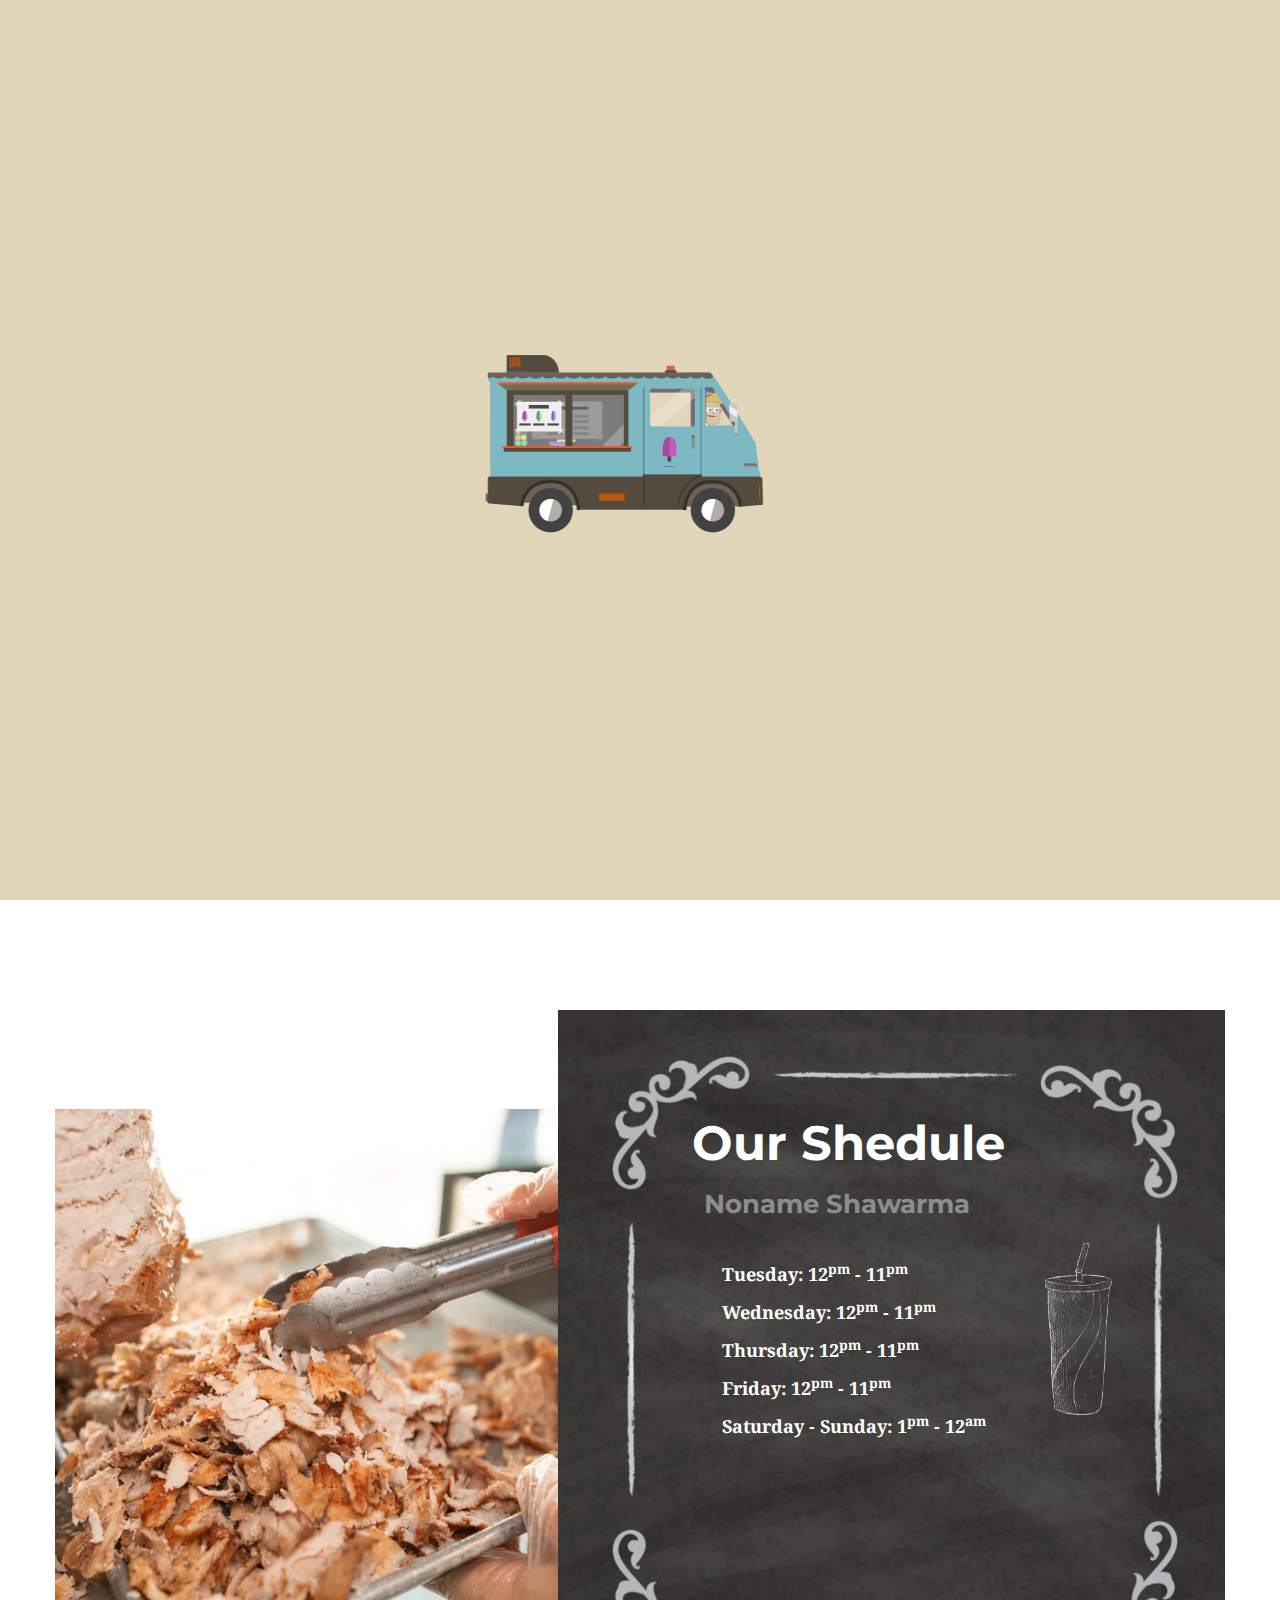
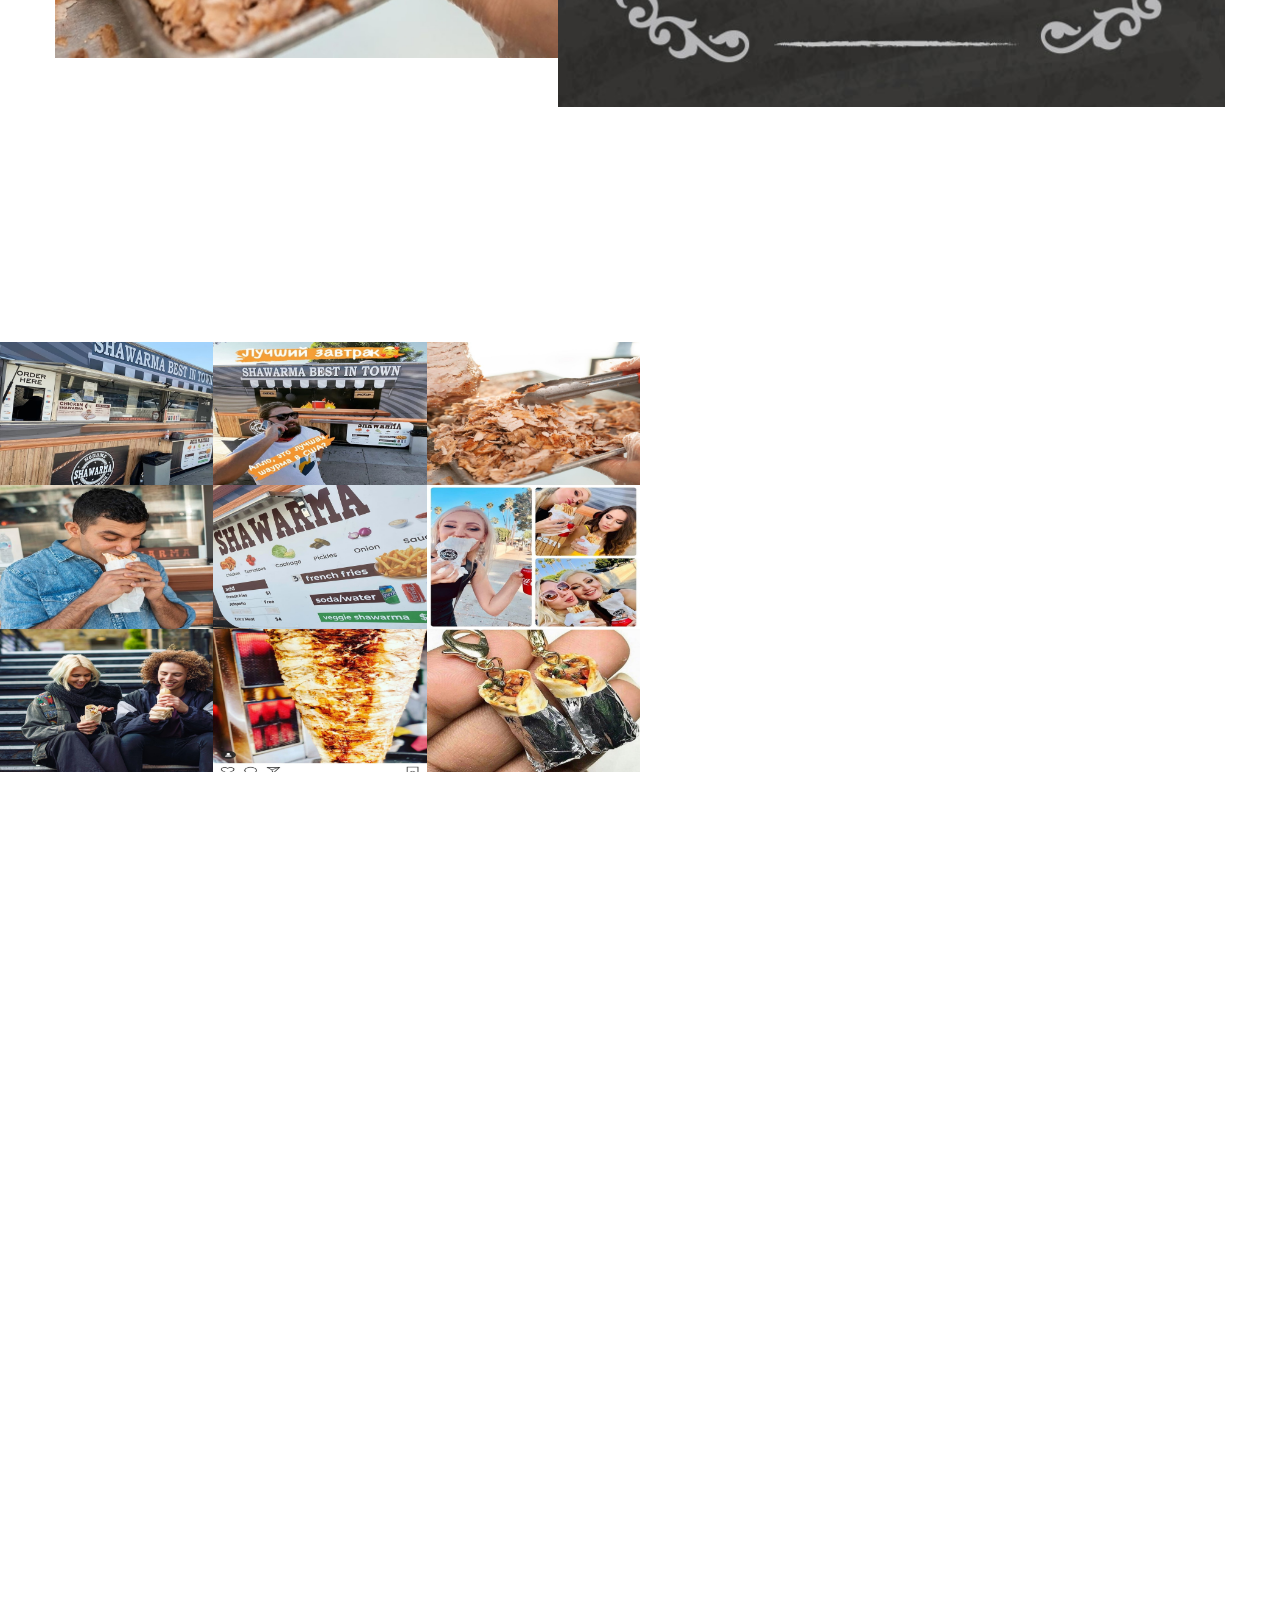
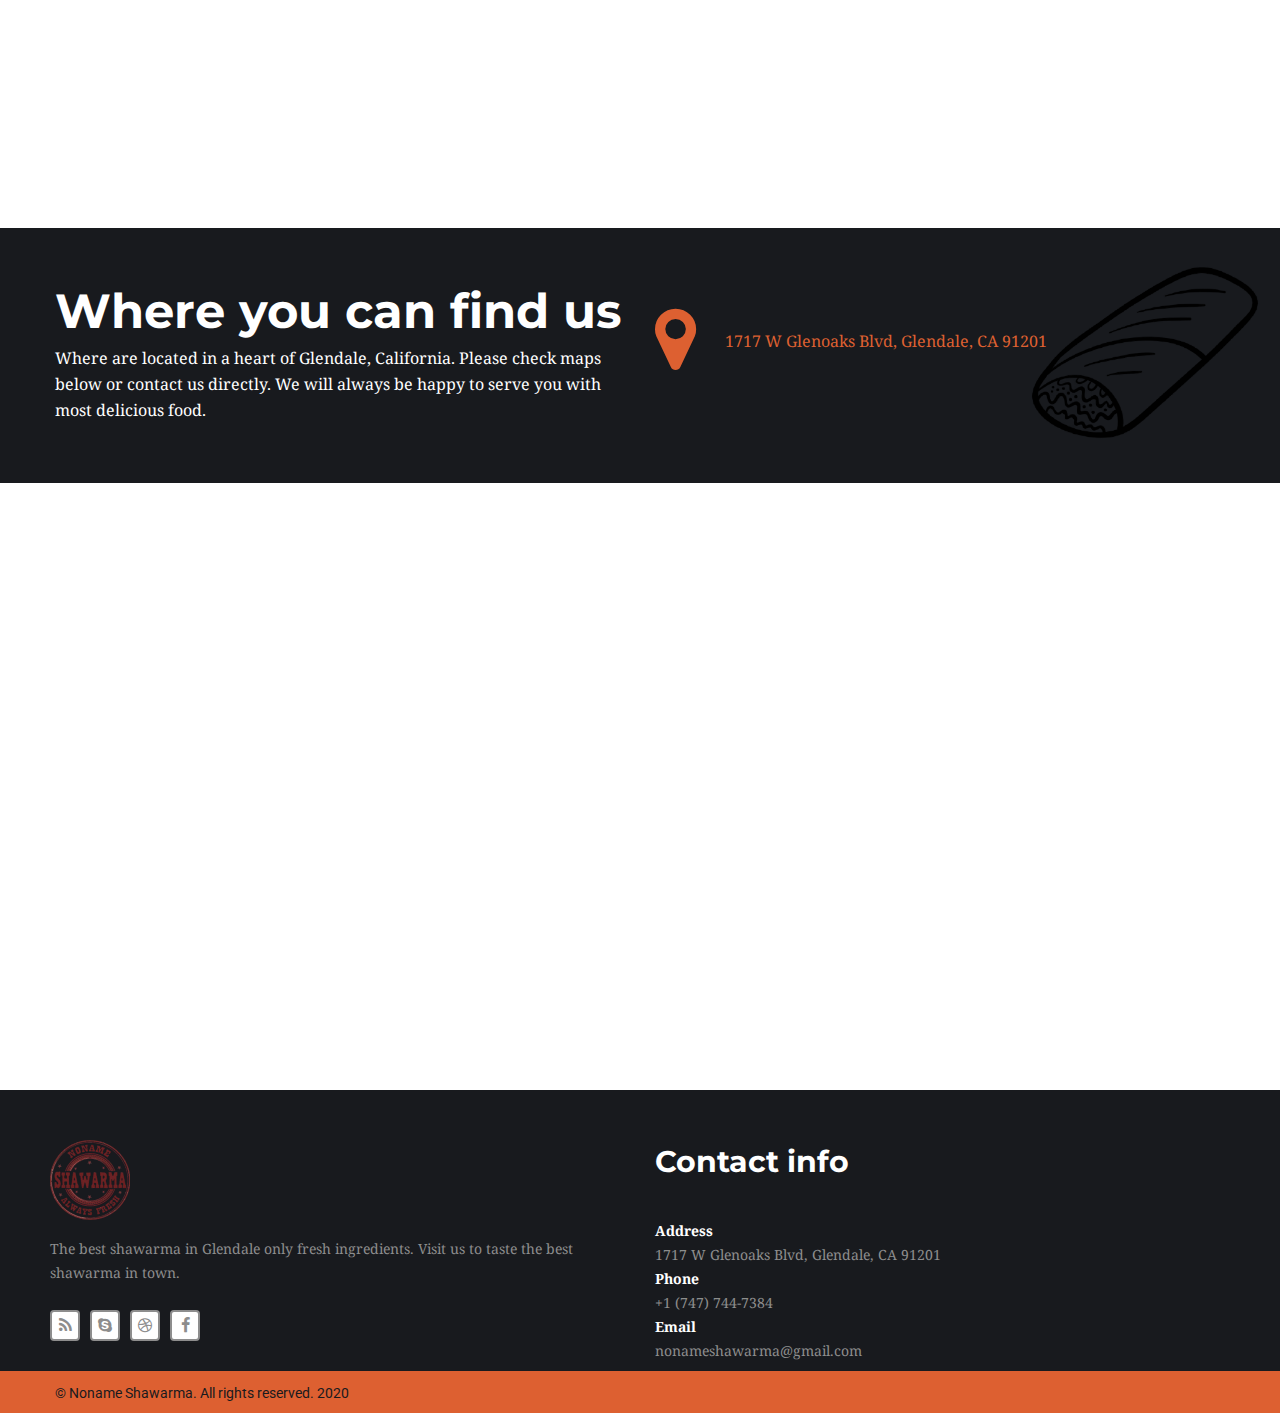
==== commit e6b5192d: "update" ====
--- a/index.html
+++ b/index.html
@@ -30,11 +30,11 @@
     <link href="css/style.css" rel="stylesheet" />
     <link href="css/responsive.css" rel="stylesheet" />
     <!-- Link Swiper's CSS -->
-    <link rel="stylesheet" href="https://unpkg.com/swiper/swiper-bundle.css" />
+    <!-- <link rel="stylesheet" href="https://unpkg.com/swiper/swiper-bundle.css" />
     <link
       rel="stylesheet"
       href="https://unpkg.com/swiper/swiper-bundle.min.css"
-    />
+    /> -->
     <!--[if lt IE 9]>
       <script src="https://oss.maxcdn.com/html5shiv/3.7.3/html5shiv.min.js"></script>
       <script src="https://oss.maxcdn.com/respond/1.4.2/respond.min.js"></script>
@@ -49,6 +49,7 @@
         </div>
       </div>
     </div>
+
     <div class="wrapper">
       <div class="header-part">
         <div class="container">
@@ -61,11 +62,6 @@
                 <li class="has-child">
                   <a href="menu.html" title="Menu">Menu</a>
                 </li>
-                <!-- <li>
-                  <a href="truck-locator.html" title="Truck locator"
-                    >Truck locator</a
-                  >
-                </li> -->
                 <li class="logo"><a href="index.html"></a></li>
                 <li class="has-child">
                   <a
@@ -81,7 +77,7 @@
             <!-- menu-part -->
             <div class="logo-header">
               <a href="index.html"
-                ><img src="images/footer-logo.png" alt=""
+                ><img src="images/noname-logo-tr.png" alt=""
               /></a>
             </div>
             <!-- logo-header -->
@@ -91,26 +87,22 @@
               </div>
               <nav id="menu">
                 <ul>
-                  <li><a href="index.html" title="Home">Home</a></li>
-                  <li><a href="menu.html" title="Menu">Menu</a></li>
-                  <li>
-                    <a href="truck-locator.html" title="Truck locator"
-                      >Truck locator</a
+                  <li class="active">
+                    <a href="index.html" title="Home">Home</a>
+                  </li>
+                  <li class="has-child">
+                    <a href="menu.html" title="Menu">Menu</a>
+                  </li>
+                  <li class="logo"><a href="index.html"></a></li>
+                  <li class="has-child">
+                    <a
+                      href="https://www.instagram.com/nonameshawarma/"
+                      target="_blank"
+                      title="Menu"
+                      >Social</a
                     >
                   </li>
-                  <li>
-                    <a href="event.html" title="events">events</a>
-                    <ul>
-                      <li><a href="event-detail.html">event detail</a></li>
-                    </ul>
-                  </li>
-                  <li>
-                    <a href="news.html" title="News">News</a>
-                    <ul>
-                      <li><a href="post-detail.html">News Detail</a></li>
-                    </ul>
-                  </li>
-                  <li><a href="contact.html" title="contact">contact</a></li>
+                  <li><a href="#contact-link" title="contact">Contact</a></li>
                 </ul>
               </nav>
             </div>
@@ -159,7 +151,7 @@
           <div class="shedule-part">
             <div class="container">
               <div class="shedule-left">
-                <img src="images/shedule-left.jpg" alt="" />
+                <img src="images/550-600.jpg" alt="" />
               </div>
               <div class="shedule-right">
                 <img src="images/shedule-bg.jpg" alt="" />
@@ -194,7 +186,13 @@
             >
               <div class="row">
                 <div class="text-center col-sm-12">
-                  <h2>Our gallery</h2>
+                  <a
+                    href="https://www.instagram.com/nonameshawarma/"
+                    target="_blank"
+                    style="color: #4a4a4a"
+                  >
+                    <h2>Gallery</h2>
+                  </a>
                 </div>
               </div>
             </div>
@@ -208,71 +206,71 @@
             >
               <div class="col-md-4 col-sm-4 col-xs-4 gallery-item">
                 <a href="javascript:;"
-                  ><img src="images/gallery-big-right1.jpg" alt="" /><i
-                    class="fa fa-plus"
-                    aria-hidden="true"
-                  ></i
-                ></a>
-              </div>
-              <div class="col-md-4 col-sm-4 col-xs-4 gallery-item">
-                <a href="javascript:;"
-                  ><img src="images/gallery-big-right2.jpg" alt="" /><i
-                    class="fa fa-plus"
-                    aria-hidden="true"
-                  ></i
-                ></a>
-              </div>
-              <div class="col-md-4 col-sm-4 col-xs-4 gallery-item">
-                <a href="javascript:;"
-                  ><img src="images/gallery-big-right3.jpg" alt="" /><i
-                    class="fa fa-plus"
-                    aria-hidden="true"
-                  ></i
-                ></a>
-              </div>
-              <div class="col-md-4 col-sm-4 col-xs-4 gallery-item">
-                <a href="javascript:;"
-                  ><img src="images/gallery-big-right4.jpg" alt="" /><i
-                    class="fa fa-plus"
-                    aria-hidden="true"
-                  ></i
-                ></a>
-              </div>
-              <div class="col-md-4 col-sm-4 col-xs-4 gallery-item">
-                <a href="javascript:;"
-                  ><img src="images/gallery-big-right5.jpg" alt="" /><i
-                    class="fa fa-plus"
-                    aria-hidden="true"
-                  ></i
-                ></a>
-              </div>
-              <div class="col-md-4 col-sm-4 col-xs-4 gallery-item">
-                <a href="javascript:;"
-                  ><img src="images/gallery-big-right6.jpg" alt="" /><i
-                    class="fa fa-plus"
-                    aria-hidden="true"
-                  ></i
-                ></a>
-              </div>
-              <div class="col-md-4 col-sm-4 col-xs-4 gallery-item">
-                <a href="javascript:;"
-                  ><img src="images/gallery-big-right7.jpg" alt="" /><i
-                    class="fa fa-plus"
-                    aria-hidden="true"
-                  ></i
-                ></a>
-              </div>
-              <div class="col-md-4 col-sm-4 col-xs-4 gallery-item">
-                <a href="javascript:;"
-                  ><img src="images/gallery-big-right8.jpg" alt="" /><i
-                    class="fa fa-plus"
-                    aria-hidden="true"
-                  ></i
-                ></a>
-              </div>
-              <div class="col-md-4 col-sm-4 col-xs-4 gallery-item">
-                <a href="javascript:;"
-                  ><img src="images/gallery-big-right9.jpg" alt="" /><i
+                  ><img src="images/1399-940-1.jpg" alt="" /><i
+                    class="fa fa-plus"
+                    aria-hidden="true"
+                  ></i
+                ></a>
+              </div>
+              <div class="col-md-4 col-sm-4 col-xs-4 gallery-item">
+                <a href="javascript:;"
+                  ><img src="images/1399-940-2.jpg" alt="" /><i
+                    class="fa fa-plus"
+                    aria-hidden="true"
+                  ></i
+                ></a>
+              </div>
+              <div class="col-md-4 col-sm-4 col-xs-4 gallery-item">
+                <a href="javascript:;"
+                  ><img src="images/1399-940-3.jpg" alt="" /><i
+                    class="fa fa-plus"
+                    aria-hidden="true"
+                  ></i
+                ></a>
+              </div>
+              <div class="col-md-4 col-sm-4 col-xs-4 gallery-item">
+                <a href="javascript:;"
+                  ><img src="images/1399-940-4.jpg" alt="" /><i
+                    class="fa fa-plus"
+                    aria-hidden="true"
+                  ></i
+                ></a>
+              </div>
+              <div class="col-md-4 col-sm-4 col-xs-4 gallery-item">
+                <a href="javascript:;"
+                  ><img src="images/1399-940-5.jpg" alt="" /><i
+                    class="fa fa-plus"
+                    aria-hidden="true"
+                  ></i
+                ></a>
+              </div>
+              <div class="col-md-4 col-sm-4 col-xs-4 gallery-item">
+                <a href="javascript:;"
+                  ><img src="images/1399-940-6.jpg" alt="" /><i
+                    class="fa fa-plus"
+                    aria-hidden="true"
+                  ></i
+                ></a>
+              </div>
+              <div class="col-md-4 col-sm-4 col-xs-4 gallery-item">
+                <a href="javascript:;"
+                  ><img src="images/1399-940-7.jpg" alt="" /><i
+                    class="fa fa-plus"
+                    aria-hidden="true"
+                  ></i
+                ></a>
+              </div>
+              <div class="col-md-4 col-sm-4 col-xs-4 gallery-item">
+                <a href="javascript:;"
+                  ><img src="images/1399-940-8.jpg" alt="" /><i
+                    class="fa fa-plus"
+                    aria-hidden="true"
+                  ></i
+                ></a>
+              </div>
+              <div class="col-md-4 col-sm-4 col-xs-4 gallery-item">
+                <a href="javascript:;"
+                  ><img src="images/1399-940-9.jpg" alt="" /><i
                     class="fa fa-plus"
                     aria-hidden="true"
                   ></i
@@ -285,10 +283,8 @@
               data-wow-delay="500ms"
             >
               <div class="gallery-block-right gallery clearfix">
-                <a
-                  href="images/gallery-big-right1.jpg"
-                  rel="prettyPhoto[gallery1]"
-                  ><img src="images/gallery-big-right1.jpg" alt="" /><i
+                <a href="images/1399-940-1.jpg" rel="prettyPhoto[gallery1]"
+                  ><img src="images/1399-940-1.jpg" alt="" /><i
                     class="fa fa-plus"
                     aria-hidden="true"
                   ></i
@@ -299,220 +295,7 @@
           <!-- gallery-outer -->
         </section>
         <!-- gallery-container -->
-        <section class="product-container">
-          <!-- <div class="tomato"><img src="images/tomato.png" alt=""></div>
-            <div class="mashroom"><img src="images/mashroom.png" alt=""></div>
-            <div class="pie-larg"><img src="images/pea-larg.png" alt=""></div> -->
-          <div class="container">
-            <div
-              class="heading wow fadeInLeft"
-              data-wow-duration="1000ms"
-              data-wow-delay="300ms"
-            >
-              <div class="row">
-                <div class="text-center col-sm-12">
-                  <h2>Check our dishes</h2>
-                </div>
-              </div>
-            </div>
-            <!-- heading -->
-            <div class="dishes-container">
-              <div class="row">
-                <div
-                  class="col-md-4 col-sm-4 col-xs-12 wow fadeInUp"
-                  data-wow-duration="1000ms"
-                  data-wow-delay="300ms"
-                >
-                  <div class="dishes-list">
-                    <div class="dishes-img">
-                      <a href="javascript:;">
-                        <img src="images/dishes-item1.jpg" alt="" />
-                        <div class="dishes_price">
-                          <div class="dishes-price-content">
-                            <div class="deshies-doll">$15</div>
-                          </div>
-                          <!-- dishes-price-content -->
-                        </div>
-                        <!-- dishes_price -->
-                      </a>
-                    </div>
-                    <!-- dishes-img -->
-                    <div class="dishes-content">
-                      <h3><a href="javascript:;">Big Bur</a></h3>
-                      <p>
-                        Duis aute irure dolor in reprehenderit in voluptate
-                        velit esse cillum dolore eu fugiat nulla
-                      </p>
-                      <a href="javascript:;" class="btn-black">New</a>
-                    </div>
-                    <!-- dishes-content -->
-                  </div>
-                  <!-- dishes-list -->
-                </div>
-                <div
-                  class="col-md-4 col-sm-4 col-xs-12 wow fadeInUp"
-                  data-wow-duration="1000ms"
-                  data-wow-delay="300ms"
-                >
-                  <div class="dishes-list">
-                    <div class="dishes-img">
-                      <a href="javascript:;">
-                        <img src="images/dishes-item2.jpg" alt="" />
-                        <div class="dishes_price">
-                          <div class="dishes-price-content">
-                            <div class="deshies-doll">$19</div>
-                          </div>
-                          <!-- dishes-price-content -->
-                        </div>
-                        <!-- dishes_price -->
-                      </a>
-                    </div>
-                    <!-- dishes-img -->
-                    <div class="dishes-content">
-                      <h3><a href="javascript:;">Quesadillas</a></h3>
-                      <p>
-                        Duis aute irure dolor in reprehenderit in voluptate
-                        velit esse cillum dolore eu fugiat nulla
-                      </p>
-                      <a href="javascript:;" class="btn-black"
-                        >Chef Selection</a
-                      >
-                    </div>
-                    <!-- dishes-content -->
-                  </div>
-                  <!-- dishes-list -->
-                </div>
-                <div
-                  class="col-md-4 col-sm-4 col-xs-12 wow fadeInUp"
-                  data-wow-duration="1000ms"
-                  data-wow-delay="300ms"
-                >
-                  <div class="dishes-list">
-                    <div class="dishes-img">
-                      <a href="javascript:;">
-                        <img src="images/dishes-item3.jpg" alt="" />
-                        <div class="dishes_price">
-                          <div class="dishes-price-content">
-                            <div class="deshies-doll">$21</div>
-                          </div>
-                          <!-- dishes-price-content -->
-                        </div>
-                        <!-- dishes_price -->
-                      </a>
-                    </div>
-                    <!-- dishes-img -->
-                    <div class="dishes-content">
-                      <h3><a href="javascript:;">Hamburger</a></h3>
-                      <p>
-                        Duis aute irure dolor in reprehenderit in voluptate
-                        velit esse cillum dolore eu fugiat nulla
-                      </p>
-                      <a href="javascript:;" class="btn-black">Recommended</a>
-                    </div>
-                    <!-- dishes-content -->
-                  </div>
-                  <!-- dishes-list -->
-                </div>
-                <div
-                  class="col-md-4 col-sm-4 col-xs-12 wow fadeInDown"
-                  data-wow-duration="1000ms"
-                  data-wow-delay="300ms"
-                >
-                  <div class="dishes-list">
-                    <div class="dishes-img">
-                      <a href="javascript:;">
-                        <img src="images/dishes-item4.jpg" alt="" />
-                        <div class="dishes_price">
-                          <div class="dishes-price-content">
-                            <div class="deshies-doll">$15</div>
-                          </div>
-                          <!-- dishes-price-content -->
-                        </div>
-                        <!-- dishes_price -->
-                      </a>
-                    </div>
-                    <!-- dishes-img -->
-                    <div class="dishes-content">
-                      <h3><a href="javascript:;">Fruits salad</a></h3>
-                      <p>
-                        Duis aute irure dolor in reprehenderit in voluptate
-                        velit esse cillum dolore eu fugiat nulla
-                      </p>
-                      <a href="javascript:;" class="btn-black">Recommended</a>
-                    </div>
-                    <!-- dishes-content -->
-                  </div>
-                  <!-- dishes-list -->
-                </div>
-                <div
-                  class="col-md-4 col-sm-4 col-xs-12 wow fadeInDown"
-                  data-wow-duration="1000ms"
-                  data-wow-delay="300ms"
-                >
-                  <div class="dishes-list">
-                    <div class="dishes-img">
-                      <a href="javascript:;">
-                        <img src="images/dishes-item5.jpg" alt="" />
-                        <div class="dishes_price">
-                          <div class="dishes-price-content">
-                            <div class="deshies-doll"><del>$25</del>$21</div>
-                          </div>
-                          <!-- dishes-price-content -->
-                        </div>
-                        <!-- dishes_price -->
-                      </a>
-                    </div>
-                    <!-- dishes-img -->
-                    <div class="dishes-content">
-                      <h3><a href="javascript:;">Hamburger</a></h3>
-                      <p>
-                        Duis aute irure dolor in reprehenderit in voluptate
-                        velit esse cillum dolore eu fugiat nulla
-                      </p>
-                      <a href="javascript:;" class="btn-black">New</a>
-                    </div>
-                    <!-- dishes-content -->
-                  </div>
-                  <!-- dishes-list -->
-                </div>
-                <div
-                  class="col-md-4 col-sm-4 col-xs-12 wow fadeInDown"
-                  data-wow-duration="1000ms"
-                  data-wow-delay="300ms"
-                >
-                  <div class="dishes-list">
-                    <div class="dishes-img">
-                      <a href="javascript:;">
-                        <img src="images/dishes-item6.jpg" alt="" />
-                        <div class="dishes_price">
-                          <div class="dishes-price-content">
-                            <div class="deshies-doll">$21</div>
-                          </div>
-                          <!-- dishes-price-content -->
-                        </div>
-                        <!-- dishes_price -->
-                      </a>
-                    </div>
-                    <!-- dishes-img -->
-                    <div class="dishes-content">
-                      <h3><a href="javascript:;">Salad</a></h3>
-                      <p>
-                        Duis aute irure dolor in reprehenderit in voluptate
-                        velit esse cillum dolore eu fugiat nulla
-                      </p>
-                      <a href="javascript:;" class="btn-black"
-                        >Chef Selection</a
-                      >
-                    </div>
-                    <!-- dishes-content -->
-                  </div>
-                  <!-- dishes-list -->
-                </div>
-              </div>
-            </div>
-            <!-- dishes-container -->
-          </div>
-        </section>
+
         <section class="our-client-container">
           <div class="container">
             <div
@@ -523,6 +306,15 @@
               <div class="row">
                 <div class="text-center col-sm-12">
                   <h2>What our clients say</h2>
+                  <p>
+                    Source:
+                    <a
+                      href="https://www.google.com/search?q=noname+shawarma&rlz=1C5CHFA_enUS839US840&oq=noname+shawarma&aqs=chrome..69i57j46i175i199j69i61j69i60l2.3520j0j7&sourceid=chrome&ie=UTF-8#lrd=0x80c2c17659a26a3f:0x4f86af73c79b12cb,1,,,"
+                      target="_blank"
+                      style="color: coral"
+                      >Google Reviews</a
+                    >
+                  </p>
                 </div>
               </div>
             </div>
@@ -535,13 +327,13 @@
                   data-wow-delay="300ms"
                 >
                   <p>
-                    <span class="quort">“</span>Lorem ipsum dolor sit amet,
-                    consectetur adipisicing elit, sed do eiusmod tempor
-                    incididunt ut labore et dolore magna aliqua. Ut enim ad
-                    minim veniam, quis nostrud exercitation ullamco laboris nisi
-                    ut aliquip ex ea commodo consequat.
+                    <span class="quort">“</span>I saw this lunch truck today
+                    passing by and in my way back I order a chicken shawarma and
+                    was really good!! I try to go back after work, but was too
+                    late for me. But I going to go back again soon. Very good
+                    and healthy food.
                   </p>
-                  <b>Alicia</b>
+                  <b>Edwin Vielman</b>
                 </div>
                 <!-- client-content -->
                 <div
@@ -550,13 +342,11 @@
                   data-wow-delay="300ms"
                 >
                   <p>
-                    <span class="quort">“</span>Lorem ipsum dolor sit amet,
-                    consectetur adipisicing elit, sed do eiusmod tempor
-                    incididunt ut labore et dolore magna aliqua. Ut enim ad
-                    minim veniam, quis nostrud exercitation ullamco laboris nisi
-                    ut aliquip ex ea commodo consequat.
+                    <span class="quort">“</span>Tried this for first time, had
+                    pork shawarma was really good, did not disappoint, Thx mate,
+                    will be back. This is the best shawarma in Los Angeles.
                   </p>
-                  <b>Marissa</b>
+                  <b>Daniel Lance</b>
                 </div>
                 <!-- client-content -->
                 <div
@@ -565,13 +355,14 @@
                   data-wow-delay="300ms"
                 >
                   <p>
-                    <span class="quort">“</span>Lorem ipsum dolor sit amet,
-                    consectetur adipisicing elit, sed do eiusmod tempor
-                    incididunt ut labore et dolore magna aliqua. Ut enim ad
-                    minim veniam, quis nostrud exercitation ullamco laboris nisi
-                    ut aliquip ex ea commodo consequat.
+                    <span class="quort">“</span>My Russian friends recommended
+                    me to go to this place for a chicken wrap. It's not a
+                    regular wrap actually. They call it shawarma and it's really
+                    delicious. They have this specific white sauce that remind
+                    me of ranch, but it's not ranch at all. It has a really
+                    unique taste. I recommend trying it at least once
                   </p>
-                  <b>Tom</b>
+                  <b>Sporer Vesta</b>
                 </div>
                 <!-- client-content -->
               </div>
@@ -580,7 +371,7 @@
                 data-wow-duration="1000ms"
                 data-wow-delay="300ms"
               >
-                <img src="images/client.jpg" alt="" />
+                <img src="images/800-840.jpg" alt="" />
               </div>
             </div>
             <!-- our-client -->
@@ -597,7 +388,9 @@
                 <div class="col-md-6 col-sm-6 col-xs-12 find-location-left">
                   <h2>Where you can find us</h2>
                   <p>
-                    Where are located in a heart of Glendale, California. Please check maps below or contact us directly. We will always be happy to serve you with most delicious food.
+                    Where are located in a heart of Glendale, California. Please
+                    check maps below or contact us directly. We will always be
+                    happy to serve you with most delicious food.
                   </p>
                 </div>
                 <div class="col-md-6 col-sm-6 col-xs12 find-location-right">
@@ -605,9 +398,7 @@
                     <i class="fa fa-map-marker" aria-hidden="true"></i>
                   </div>
                   <div class="location-content">
-                    <p>
-                      1717 W Glenoaks Blvd, Glendale, CA 91201
-                    </p>
+                    <p>1717 W Glenoaks Blvd, Glendale, CA 91201</p>
                   </div>
                 </div>
               </div>
@@ -622,104 +413,121 @@
         <div class="map-outer">
           <!-- <div id="truck-locator"></div>
         </div> -->
-        <div style="width: 100%"><iframe class="map" width="100%" height="600" frameborder="0" scrolling="no" marginheight="0" marginwidth="0" src="https://maps.google.com/maps?width=100%25&amp;height=600&amp;hl=en&amp;q=1717%20W%20Glenoaks%20Blvd,%20Glendale,%20CA%2091201+(Noname%20Shawarma)&amp;t=&amp;z=14&amp;ie=UTF8&amp;iwloc=B&amp;output=embed"></iframe></div>
-      </div>
-      <!-- main-part -->
-      <div class="footer-part">
-        <div class="container">
-          <div class="row">
-            <div class="col-md-6 col-sm-4 col-xs-12">
-              <div class="footer-column">
-                <div class="footer-logo">
-                  <!-- <a href="index.html"
+          <div style="width: 100%">
+            <iframe
+              class="map"
+              width="100%"
+              height="600"
+              frameborder="0"
+              scrolling="no"
+              marginheight="0"
+              marginwidth="0"
+              src="https://maps.google.com/maps?width=100%25&amp;height=600&amp;hl=en&amp;q=1717%20W%20Glenoaks%20Blvd,%20Glendale,%20CA%2091201+(Noname%20Shawarma)&amp;t=&amp;z=14&amp;ie=UTF8&amp;iwloc=B&amp;output=embed"
+            ></iframe>
+          </div>
+        </div>
+        <!-- main-part -->
+        <div class="footer-part">
+          <div class="container">
+            <div class="row">
+              <div class="col-md-6 col-sm-4 col-xs-12">
+                <div class="footer-column">
+                  <div class="footer-logo">
+                    <!-- <a href="index.html"
                     ><img src="images/footer-logo.png" alt=""
                   /></a> -->
-                  <a href="index.html"
-                    ><img src="images/noname-logo-tr.png" alt=""
-                  /></a>
-                </div>
-                <p>
-                  The best shawarma in Glendale
-only fresh ingredients. Lorem ipsum dolor sit amet consectetur adipisicing elit. Consequatur, voluptatem.
-                </p>
-                <div class="social">
-                  <ul>
-                    <li>
-                      <a href="javascript:;"
-                        ><i class="fa fa-rss" aria-hidden="true"></i
-                      ></a>
-                    </li>
-                    <li>
-                      <a href="javascript:;"
-                        ><i class="fa fa-skype" aria-hidden="true"></i
-                      ></a>
-                    </li>
-                    <li>
-                      <a href="javascript:;"
-                        ><i class="fa fa-dribbble" aria-hidden="true"></i
-                      ></a>
-                    </li>
-                    <li>
-                      <a href="javascript:;"
-                        ><i class="fa fa-facebook" aria-hidden="true"></i
-                      ></a>
-                    </li>
-                  </ul>
-                </div>
-                <!-- social -->
-              </div>
-              <!-- footer-column -->
-            </div>
-            <div class="col-md-6 col-sm-3 col-xs-12">
-              <div class="footer-column" id="contact-link">
-                <h3>Contact info</h3>
-                <div class="address-outer">
-                  <div class="address-blog">
-                    <h6>Address</h6>
-                    <p>1717 W Glenoaks Blvd, Glendale, CA 91201</p>
-                  </div>
-                  <!-- address-blog -->
-                  <div class="address-blog">
-                    <h6>Phone</h6>
-                    <a href="javascript:;">+1 (747) 744-7384‬</a>
-                  </div>
-                  <!-- address-blog -->
-                  <div class="address-blog">
-                    <h6>Email</h6>
-                    <a href="mailto:nonameshawarma@gmail.com"
-                      >nonameshawarma@gmail.com</a
-                    >
-                  </div>
-                  <!-- address-blog -->
-                </div>
-                <!-- address-outer -->
-              </div>
-              <!-- footer-column -->
-            </div>
+                    <a href="index.html"
+                      ><img src="images/noname-logo-tr.png" alt=""
+                    /></a>
+                  </div>
+                  <p>
+                    The best shawarma in Glendale only fresh ingredients. Visit
+                    us to taste the best shawarma in town.
+                  </p>
+                  <div class="social">
+                    <ul>
+                      <li>
+                        <a href="javascript:;"
+                          ><i class="fa fa-rss" aria-hidden="true"></i
+                        ></a>
+                      </li>
+                      <li>
+                        <a href="javascript:;"
+                          ><i class="fa fa-skype" aria-hidden="true"></i
+                        ></a>
+                      </li>
+                      <li>
+                        <a href="javascript:;"
+                          ><i class="fa fa-dribbble" aria-hidden="true"></i
+                        ></a>
+                      </li>
+                      <li>
+                        <a href="javascript:;"
+                          ><i class="fa fa-facebook" aria-hidden="true"></i
+                        ></a>
+                      </li>
+                    </ul>
+                  </div>
+                  <!-- social -->
+                </div>
+                <!-- footer-column -->
+              </div>
+              <div class="col-md-6 col-sm-3 col-xs-12">
+                <div class="footer-column" id="contact-link">
+                  <h3>Contact info</h3>
+                  <div class="address-outer">
+                    <div class="address-blog">
+                      <h6>Address</h6>
+                      <p>1717 W Glenoaks Blvd, Glendale, CA 91201</p>
+                    </div>
+                    <!-- address-blog -->
+                    <div class="address-blog">
+                      <h6>Phone</h6>
+                      <a href="javascript:;">+1 (747) 744-7384‬</a>
+                    </div>
+                    <!-- address-blog -->
+                    <div class="address-blog">
+                      <h6>Email</h6>
+                      <a href="mailto:nonameshawarma@gmail.com"
+                        >nonameshawarma@gmail.com</a
+                      >
+                    </div>
+                    <!-- address-blog -->
+                  </div>
+                  <!-- address-outer -->
+                </div>
+                <!-- footer-column -->
+              </div>
+            </div>
+          </div>
+          <div class="footer-bottom">
+            <div class="container">
+              <p>© Noname Shawarma. All rights reserved. 2020</p>
+            </div>
+          </div>
+        </div>
+        <!-- footer-part -->
+      </div>
+    </div>
 
-          </div>
-        </div>
-        <div class="footer-bottom">
-          <div class="container">
-            <p>© Noname Shawarma. All rights reserved. 2020</p>
-          </div>
-        </div>
-      </div>
-      <!-- footer-part -->
-    </div>
     <!-- wrapper -->
     <a href="javascript:;" class="top-arrow"></a>
     <script src="js/jquery.min.js"></script>
-    <script src="https://maps.googleapis.com/maps/api/js?key=AIzaSyAf6My1Jfdi1Fmj-DUmX_CcNOZ6FLkQ4Os"></script>
+    <!-- <script src="https://maps.googleapis.com/maps/api/js?key=AIzaSyAf6My1Jfdi1Fmj-DUmX_CcNOZ6FLkQ4Os"></script> -->
+    <!-- <script
+      src="https://code.jquery.com/jquery-3.5.1.min.js"
+      integrity="sha256-9/aliU8dGd2tb6OSsuzixeV4y/faTqgFtohetphbbj0="
+      crossorigin="anonymous"
+    ></script> -->
     <script src="js/bootstrap.js"></script>
     <script src="js/swiper.js"></script>
     <script src="js/jquery.themepunch.plugins.min.js"></script>
     <script src="js/jquery.themepunch.revolution.min.js"></script>
     <script src="js/wow.min.js"></script>
     <script src="js/jquery.mmenu.min.all.js"></script>
+
     <script src="js/jquery.prettyPhoto.js"></script>
     <script src="js/jquery.isotope.js"></script>
-    <script src="js/script.js"></script>
 
     <script src="https://unpkg.com/swiper/swiper-bundle.js"></script>
     <script src="https://unpkg.com/swiper/swiper-bundle.min.js"></script>
@@ -741,5 +549,6 @@
         },
       });
     </script>
+    <script src="js/script.js"></script>
   </body>
 </html>
--- a/css/style.css
+++ b/css/style.css
@@ -409,7 +409,7 @@
 }
 .swiper-slide img {
   width: 100%;
-  height: 850px;
+  height: 800px;
   object-fit: cover;
 }
 .main-part {
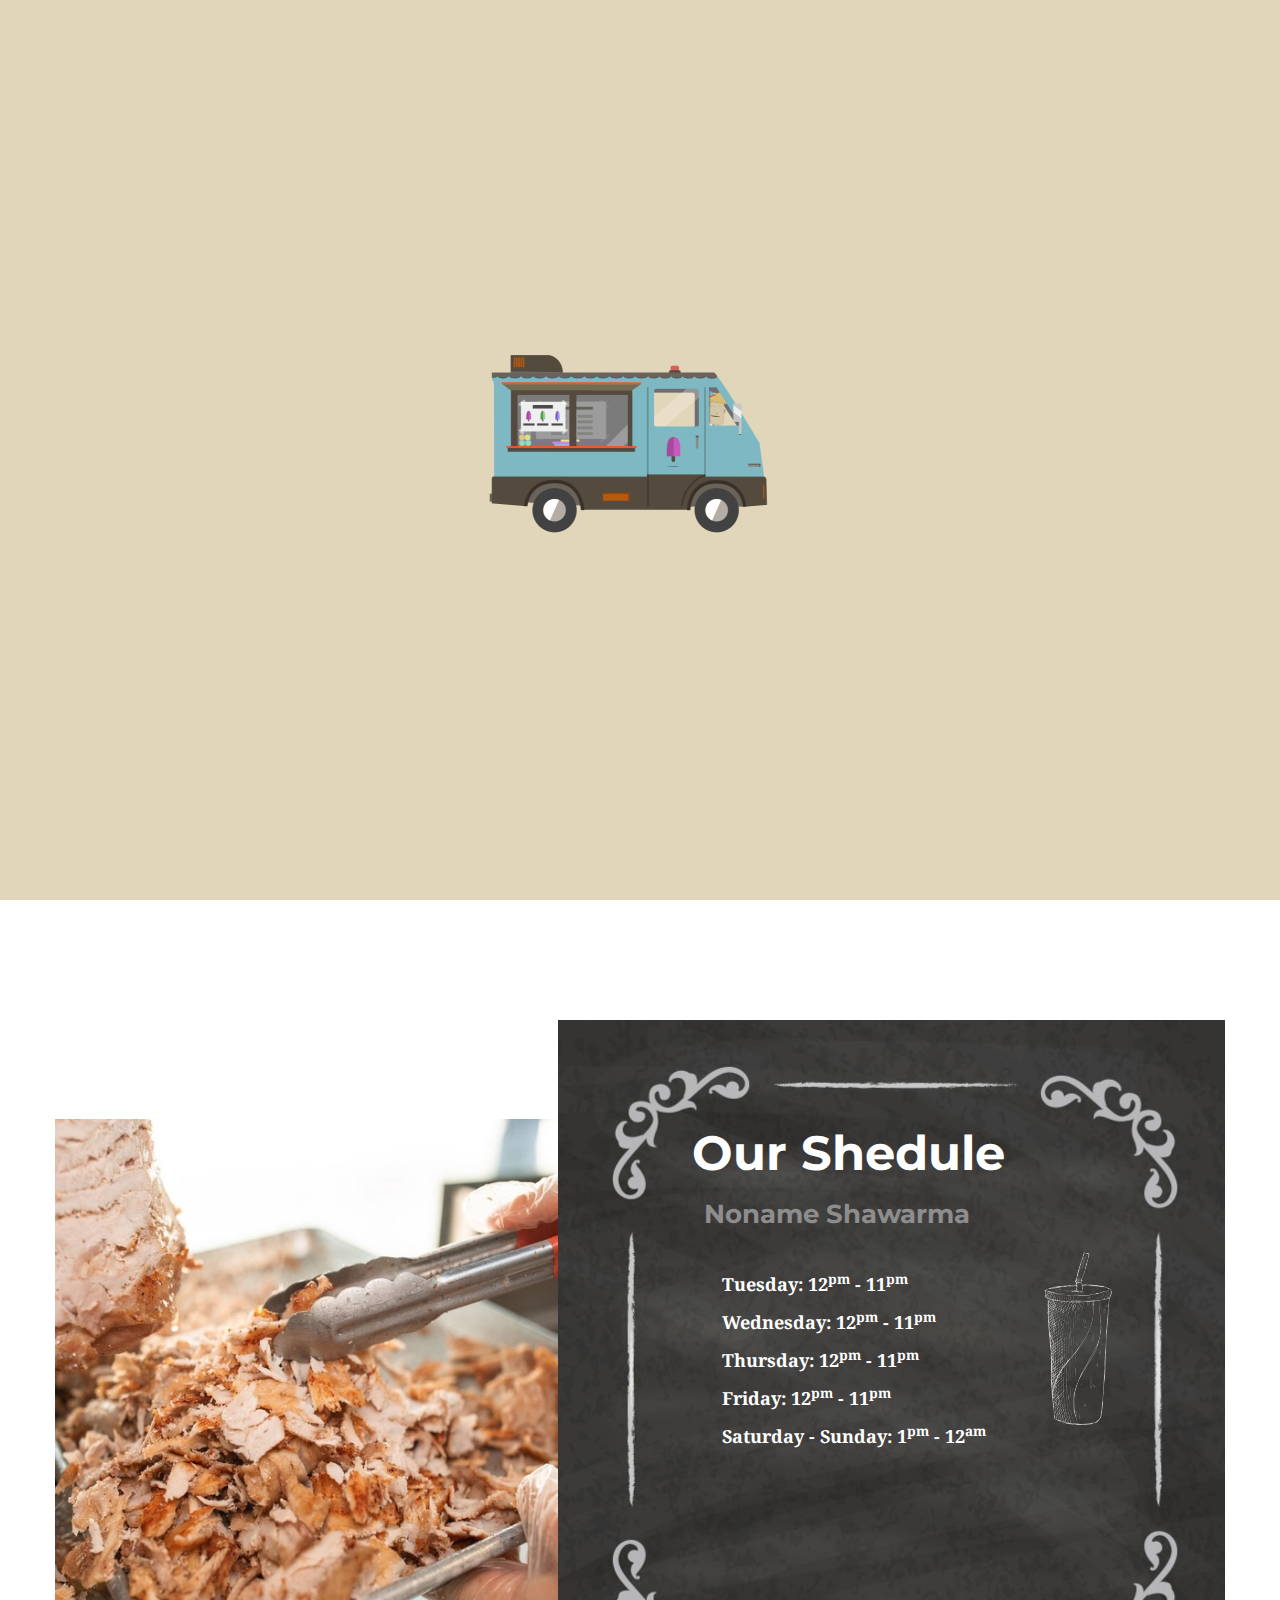
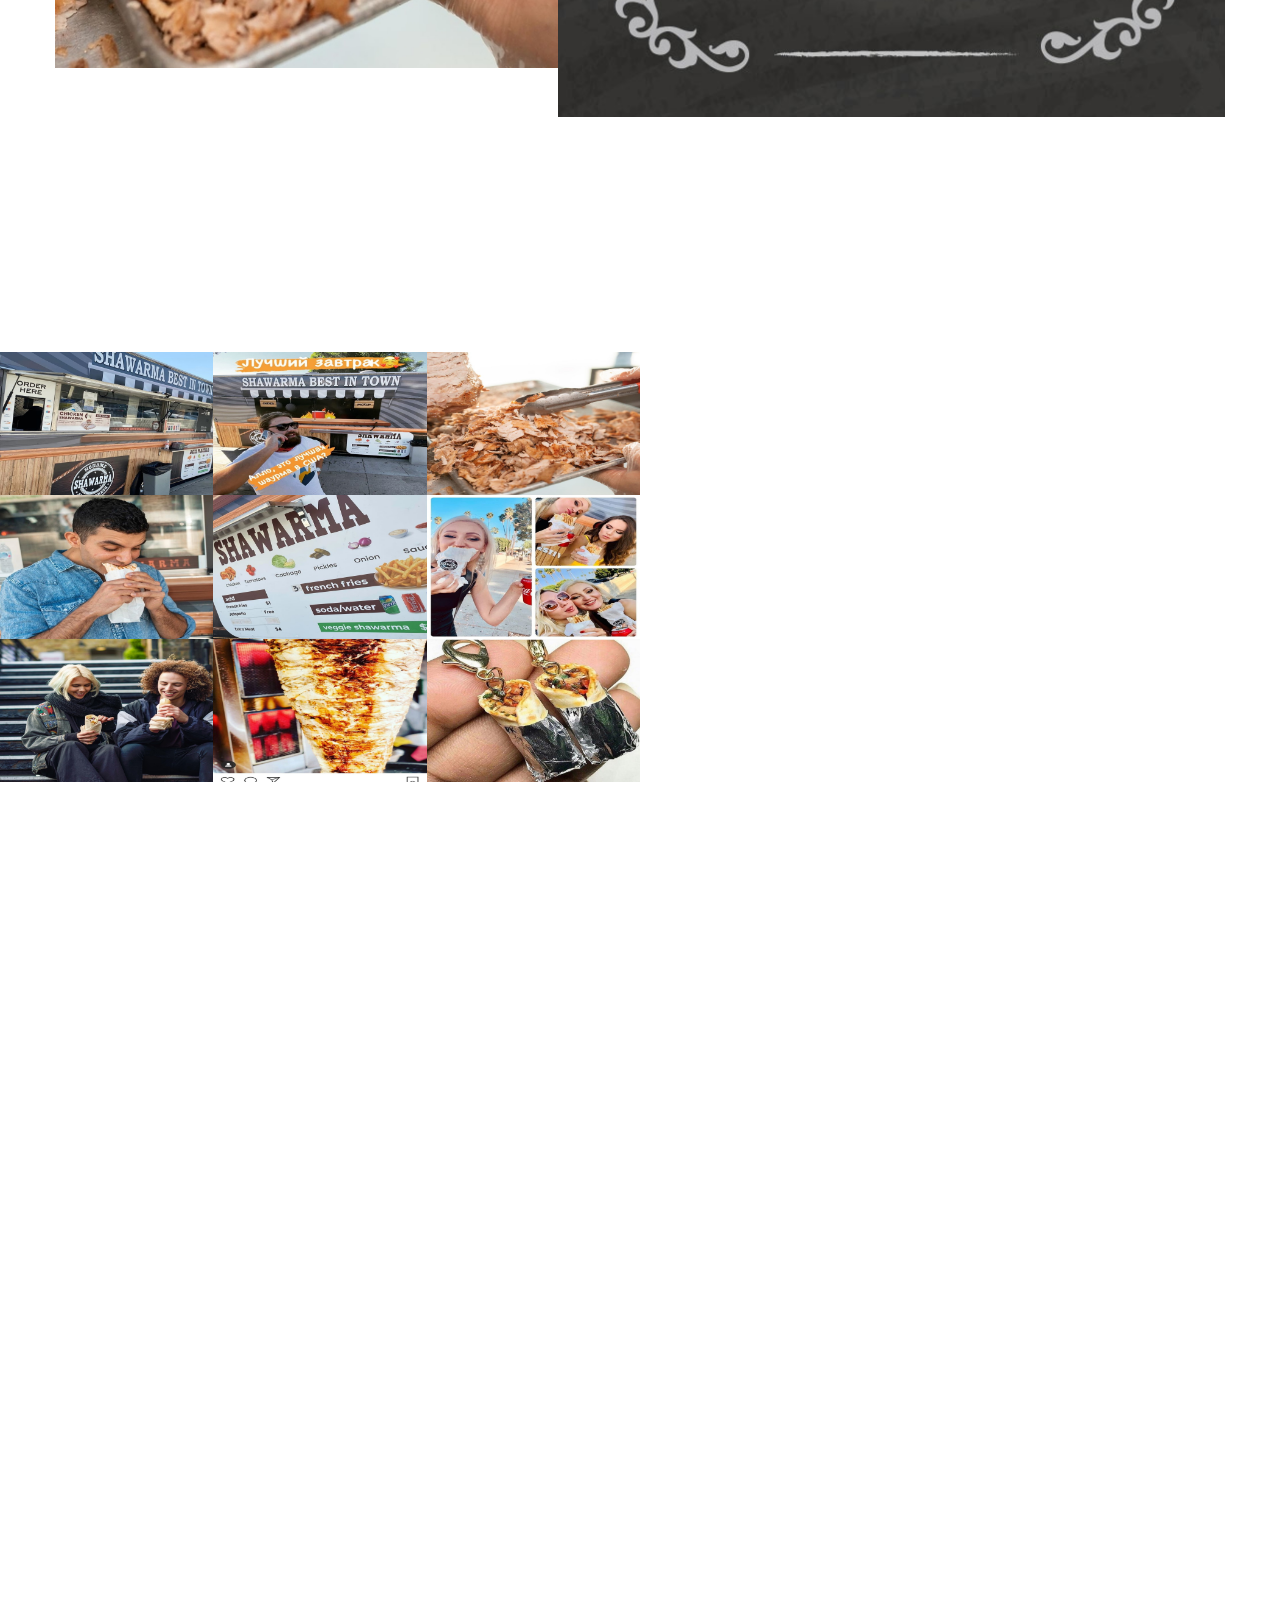
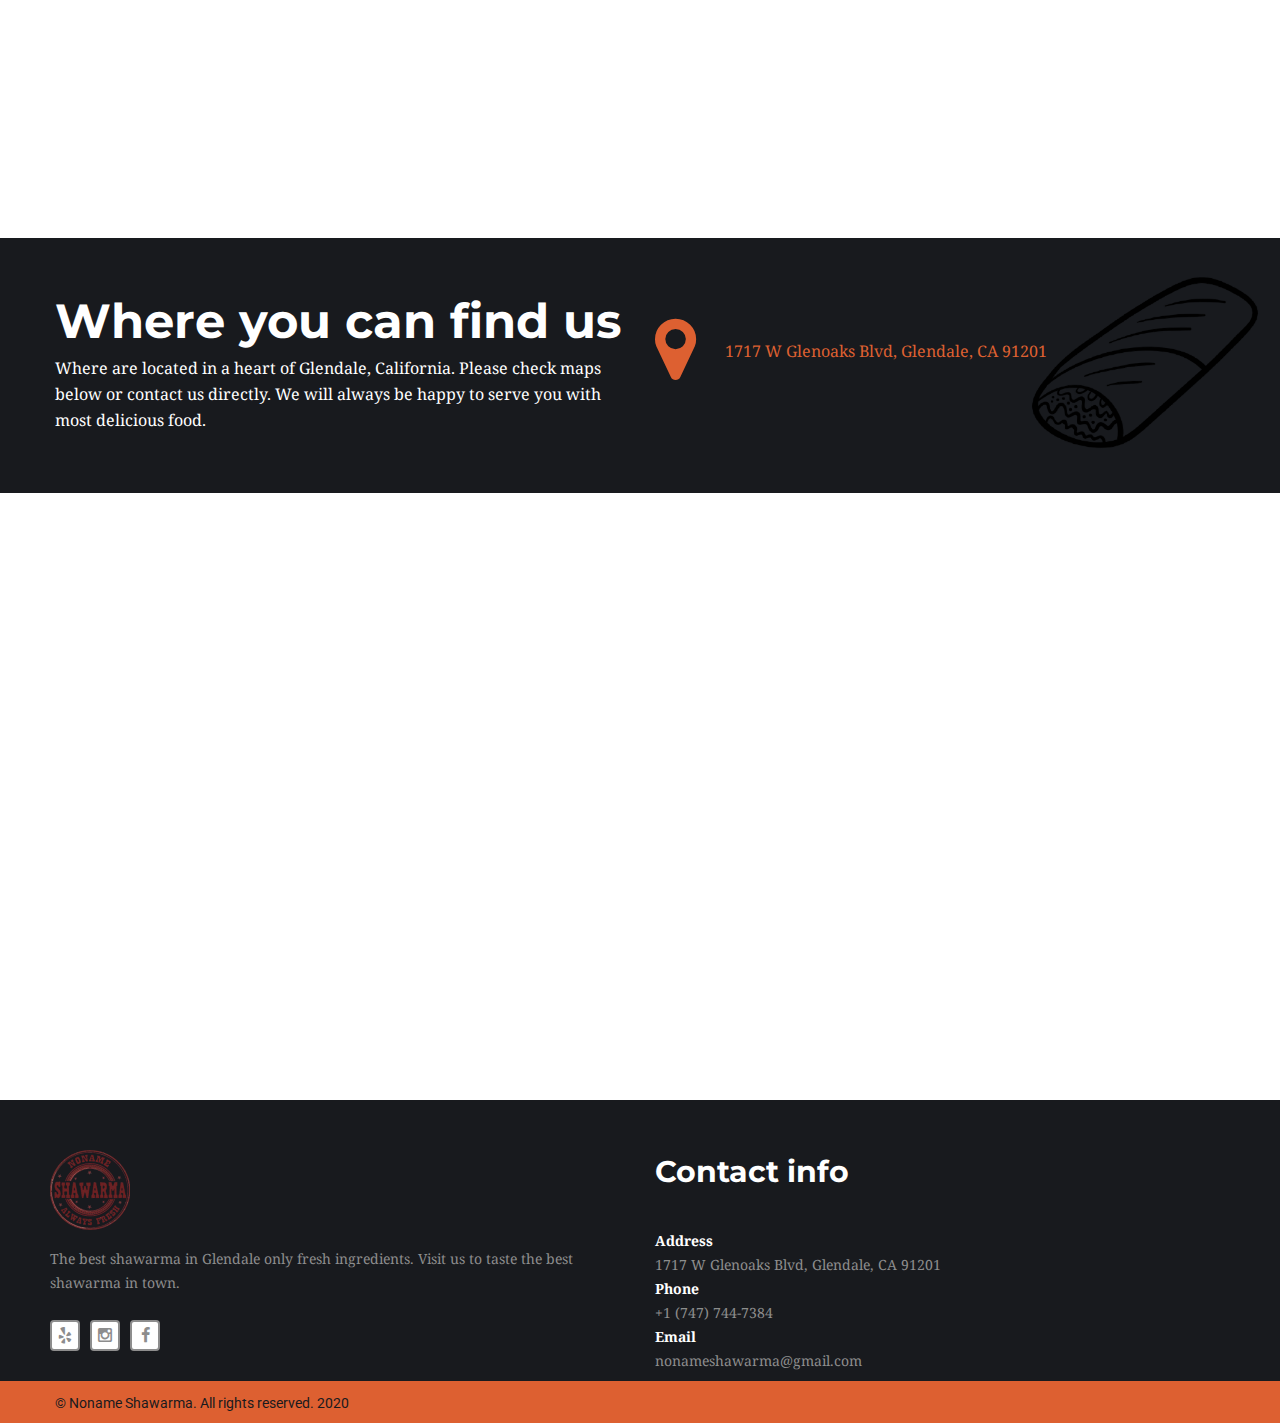
==== commit 6a04e4e3: "almost done" ====
--- a/index.html
+++ b/index.html
@@ -18,6 +18,12 @@
       href="https://fonts.googleapis.com/css?family=Roboto"
       rel="stylesheet"
     />
+    <!-- Link Swiper's CSS -->
+    <link rel="stylesheet" href="https://unpkg.com/swiper/swiper-bundle.css" />
+    <link
+      rel="stylesheet"
+      href="https://unpkg.com/swiper/swiper-bundle.min.css"
+    />
     <link href="css/font-awesome.css" rel="stylesheet" />
     <link href="css/bootstrap.css" rel="stylesheet" />
     <link href="css/swiper.css" rel="stylesheet" />
@@ -29,12 +35,7 @@
     <link href="css/jquery.mmenu.all.css" rel="stylesheet" />
     <link href="css/style.css" rel="stylesheet" />
     <link href="css/responsive.css" rel="stylesheet" />
-    <!-- Link Swiper's CSS -->
-    <!-- <link rel="stylesheet" href="https://unpkg.com/swiper/swiper-bundle.css" />
-    <link
-      rel="stylesheet"
-      href="https://unpkg.com/swiper/swiper-bundle.min.css"
-    /> -->
+
     <!--[if lt IE 9]>
       <script src="https://oss.maxcdn.com/html5shiv/3.7.3/html5shiv.min.js"></script>
       <script src="https://oss.maxcdn.com/respond/1.4.2/respond.min.js"></script>
@@ -51,7 +52,7 @@
     </div>
 
     <div class="wrapper">
-      <div class="header-part">
+      <div class="header-part" id="header-part">
         <div class="container">
           <div class="menu-part-outer">
             <div class="menu-part">
@@ -122,23 +123,32 @@
                     <img
                       src="https://mail.google.com/mail/u/0?ui=2&ik=232710a83c&attid=0.8&permmsgid=msg-f:1682556437698358701&th=1759a42a5f8eadad&view=fimg&realattid=3d57c157b0941261_0.8&disp=thd&attbid=ANGjdJ-nJQZyqo1hHHexQqlPlWhj_lNgU8R8cTyTCaD-4FkSJ_5_DZv4pYjVX7fRWbt3xZByOl8xXS2xe9osiwS3dXTCxE9OPKJvf4fsbBp-A4pReiwX25YfOP1pVF8&ats=2524608000000&sz=w2880-h1578"
                     />
+                    <div class="swiper-content">
+                      <h1>WELCOME to NONAME SHAWARMA</h1>
+                      <p>Check our menu and schedules</p>
+                    </div>
                   </div>
                   <div class="swiper-slide">
                     <img
                       src="https://mail.google.com/mail/u/0?ui=2&ik=232710a83c&attid=0.7&permmsgid=msg-f:1682556437698358701&th=1759a42a5f8eadad&view=fimg&realattid=3d57c157b0941261_0.7&disp=thd&attbid=ANGjdJ-dP_qUpBNmgFC09XYZTCrXDnKZhMYW5HkEhrTzPy_8p-PwEF9hOS5V_uXlZ9RYIa2oXEjOjABN4Dp7ZZE7nNYQZ9xH5L67FUxb_oUSV9oLgA0oSyt9uKiu9Pk&ats=2524608000000&sz=w2880-h1578"
                     />
+                    <div class="swiper-content">
+                      <h1>WELCOME to NONAME SHAWARMA</h1>
+                      <p>Check our menu and schedules</p>
+                    </div>
                   </div>
                   <div class="swiper-slide">
                     <img
                       src="https://mail.google.com/mail/u/0?ui=2&ik=232710a83c&attid=0.9&permmsgid=msg-f:1682556437698358701&th=1759a42a5f8eadad&view=fimg&realattid=3d57c157b0941261_0.9&disp=thd&attbid=ANGjdJ_TNIIDiazNX3KzgmNWPQtUUXKFD_Fdeb9cah8-Iv35TYPgNvGI0HJAPEqVuGApESNNYTmkJLFRLYcv-8moQ3E3RNsGKEuazg9nNfFHH9OAB7dJeZ2f5GeazEE&ats=2524608000000&sz=w2880-h1578"
                     />
-                  </div>
-                </div>
-                <!-- Add Pagination -->
+                    <div class="swiper-content">
+                      <h1>WELCOME to NONAME SHAWARMA</h1>
+                      <p>Check our menu and schedules</p>
+                    </div>
+                  </div>
+                </div>
+
                 <div class="swiper-pagination"></div>
-                <!-- Add Arrows -->
-                <!-- <div class="swiper-button-next"></div>
-                <div class="swiper-button-prev"></div> -->
               </div>
             </div>
           </div>
@@ -447,22 +457,23 @@
                   <div class="social">
                     <ul>
                       <li>
-                        <a href="javascript:;"
-                          ><i class="fa fa-rss" aria-hidden="true"></i
+                        <a
+                          href="https://www.yelp.com/biz/noname-shawarma-glendale"
+                          target="_blank"
+                          ><i class="fa fa-yelp" aria-hidden="true"></i
                         ></a>
                       </li>
                       <li>
-                        <a href="javascript:;"
-                          ><i class="fa fa-skype" aria-hidden="true"></i
+                        <a
+                          href="https://www.instagram.com/nonameshawarma/"
+                          target="_blank"
+                          ><i class="fa fa-instagram" aria-hidden="true"></i
                         ></a>
                       </li>
                       <li>
-                        <a href="javascript:;"
-                          ><i class="fa fa-dribbble" aria-hidden="true"></i
-                        ></a>
-                      </li>
-                      <li>
-                        <a href="javascript:;"
+                        <a
+                          href="https://www.facebook.com/nonameshawarma/"
+                          target="_blank"
                           ><i class="fa fa-facebook" aria-hidden="true"></i
                         ></a>
                       </li>
@@ -511,24 +522,19 @@
     </div>
 
     <!-- wrapper -->
-    <a href="javascript:;" class="top-arrow"></a>
+    <a href="#header-part" class="top-arrow"></a>
     <script src="js/jquery.min.js"></script>
+
     <!-- <script src="https://maps.googleapis.com/maps/api/js?key=AIzaSyAf6My1Jfdi1Fmj-DUmX_CcNOZ6FLkQ4Os"></script> -->
+    <!-- new jquery -->
     <!-- <script
       src="https://code.jquery.com/jquery-3.5.1.min.js"
       integrity="sha256-9/aliU8dGd2tb6OSsuzixeV4y/faTqgFtohetphbbj0="
       crossorigin="anonymous"
     ></script> -->
     <script src="js/bootstrap.js"></script>
-    <script src="js/swiper.js"></script>
-    <script src="js/jquery.themepunch.plugins.min.js"></script>
-    <script src="js/jquery.themepunch.revolution.min.js"></script>
-    <script src="js/wow.min.js"></script>
-    <script src="js/jquery.mmenu.min.all.js"></script>
-
-    <script src="js/jquery.prettyPhoto.js"></script>
-    <script src="js/jquery.isotope.js"></script>
-
+    <!-- <script src="js/swiper.js"></script> -->
+    <!-- new swiper -->
     <script src="https://unpkg.com/swiper/swiper-bundle.js"></script>
     <script src="https://unpkg.com/swiper/swiper-bundle.min.js"></script>
     <script>
@@ -536,7 +542,7 @@
         spaceBetween: 30,
         centeredSlides: true,
         autoplay: {
-          delay: 2500,
+          delay: 4500,
           disableOnInteraction: false,
         },
         pagination: {
@@ -549,6 +555,12 @@
         },
       });
     </script>
+    <script src="js/jquery.themepunch.plugins.min.js"></script>
+    <script src="js/jquery.themepunch.revolution.min.js"></script>
+    <script src="js/wow.min.js"></script>
+    <script src="js/jquery.mmenu.min.all.js"></script>
+    <script src="js/jquery.prettyPhoto.js"></script>
+    <script src="js/jquery.isotope.js"></script>
     <script src="js/script.js"></script>
   </body>
 </html>
--- a/css/style.css
+++ b/css/style.css
@@ -390,7 +390,7 @@
 .swiper-slide {
   text-align: center;
   font-size: 18px;
-  background: #ffffff;
+  background: #000000;
   display: -webkit-box;
   display: -ms-flexbox;
   display: -webkit-flex;
@@ -411,6 +411,31 @@
   width: 100%;
   height: 800px;
   object-fit: cover;
+  opacity: 0.5;
+}
+.swiper-slide .swiper-content {
+  color: #fff;
+  position: absolute;
+}
+.swiper-content h1 {
+  z-index: 6;
+  line-height: 82px;
+  font-size: 72px;
+  margin: 0px;
+  padding: 0px;
+  visibility: visible;
+}
+.swiper-content p {
+  z-index: 6;
+  min-height: 0px;
+  min-width: 0px;
+  line-height: 31px;
+  border-width: 0px;
+  margin: 0px;
+  padding: 0px;
+  letter-spacing: 0px;
+  font-size: 27px;
+  visibility: visible;
 }
 .main-part {
   float: left;
--- a/css/responsive.css
+++ b/css/responsive.css
@@ -500,6 +500,22 @@
   .gallery-block-right .fa-plus {
     margin-left: -10px;
     margin-top: -10px;
+  }
+
+  .swiper-slide img {
+    height: 380px;
+  }
+  .swiper-slide .swiper-content {
+    color: #fff;
+    position: absolute;
+  }
+  .swiper-content h1 {
+    line-height: 36px;
+    font-size: 18px;
+  }
+  .swiper-content p {
+    line-height: 18px;
+    font-size: 9px;
   }
 }
 
